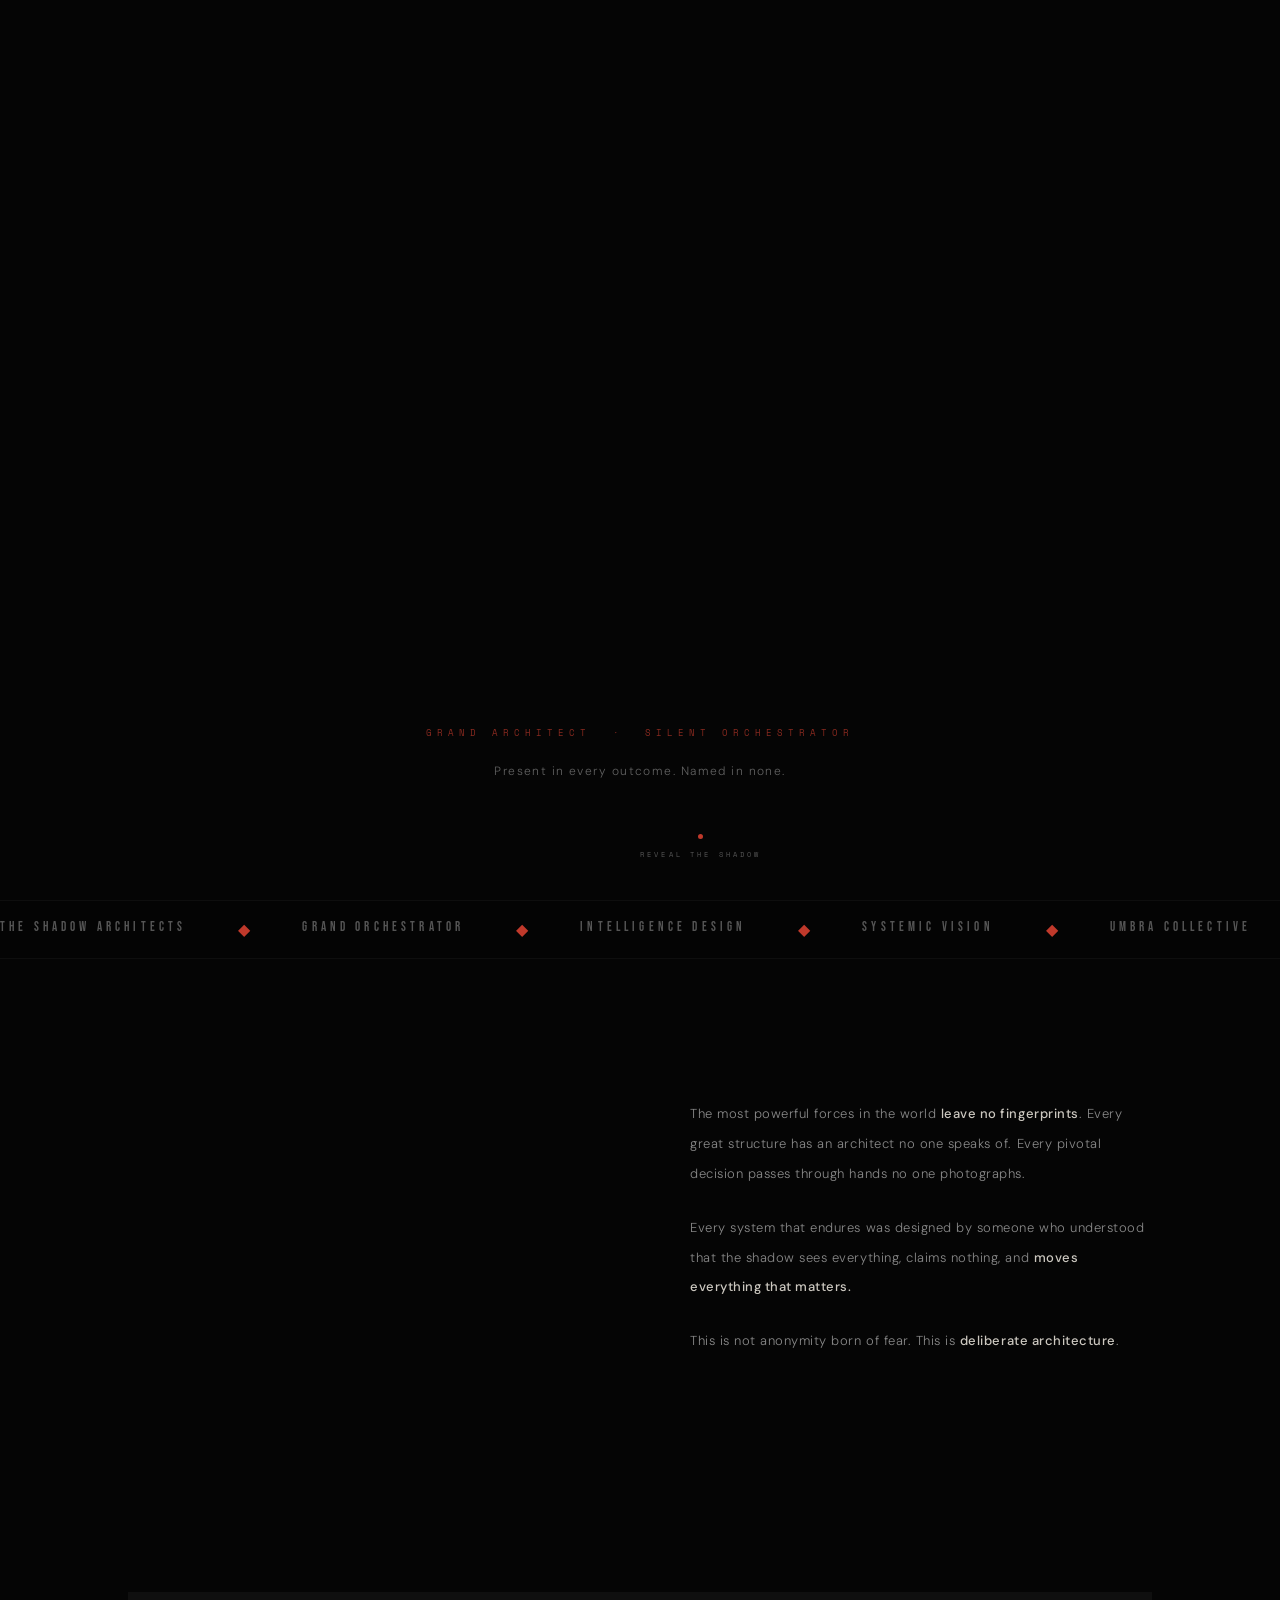
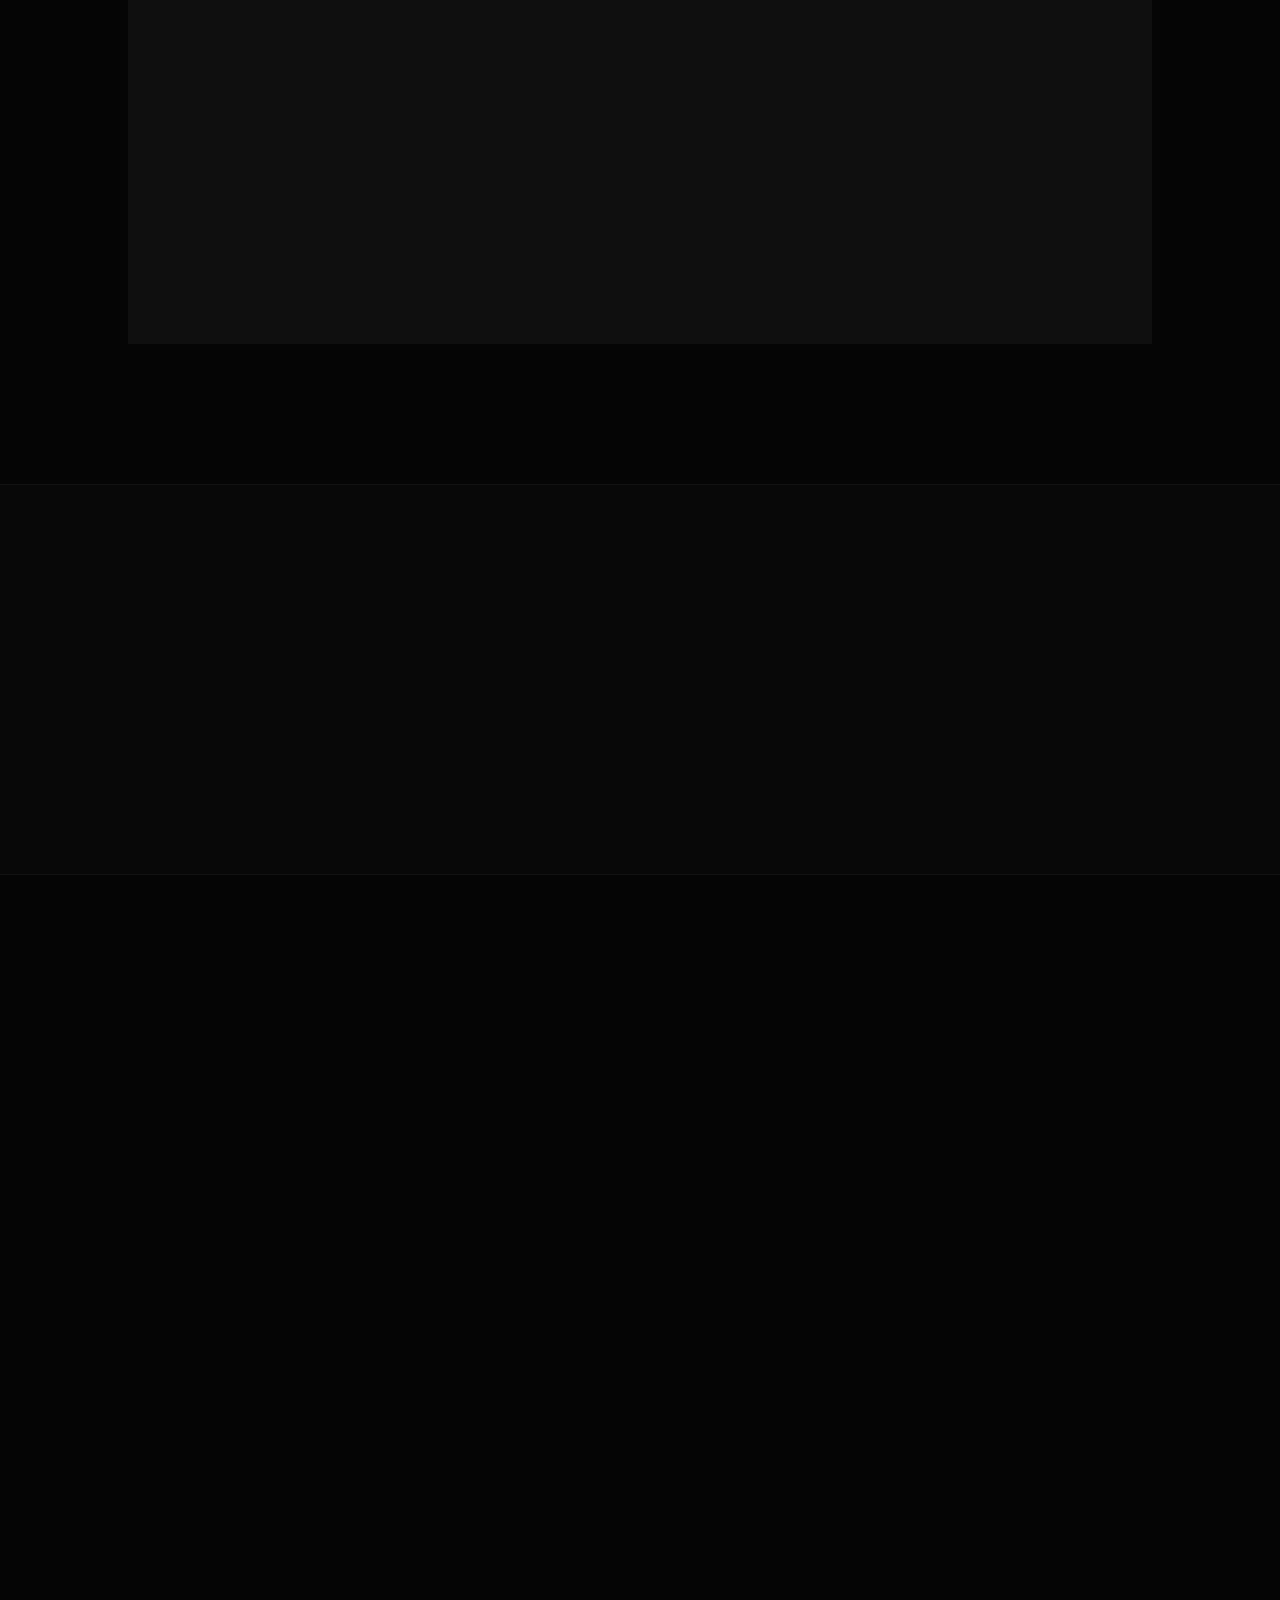
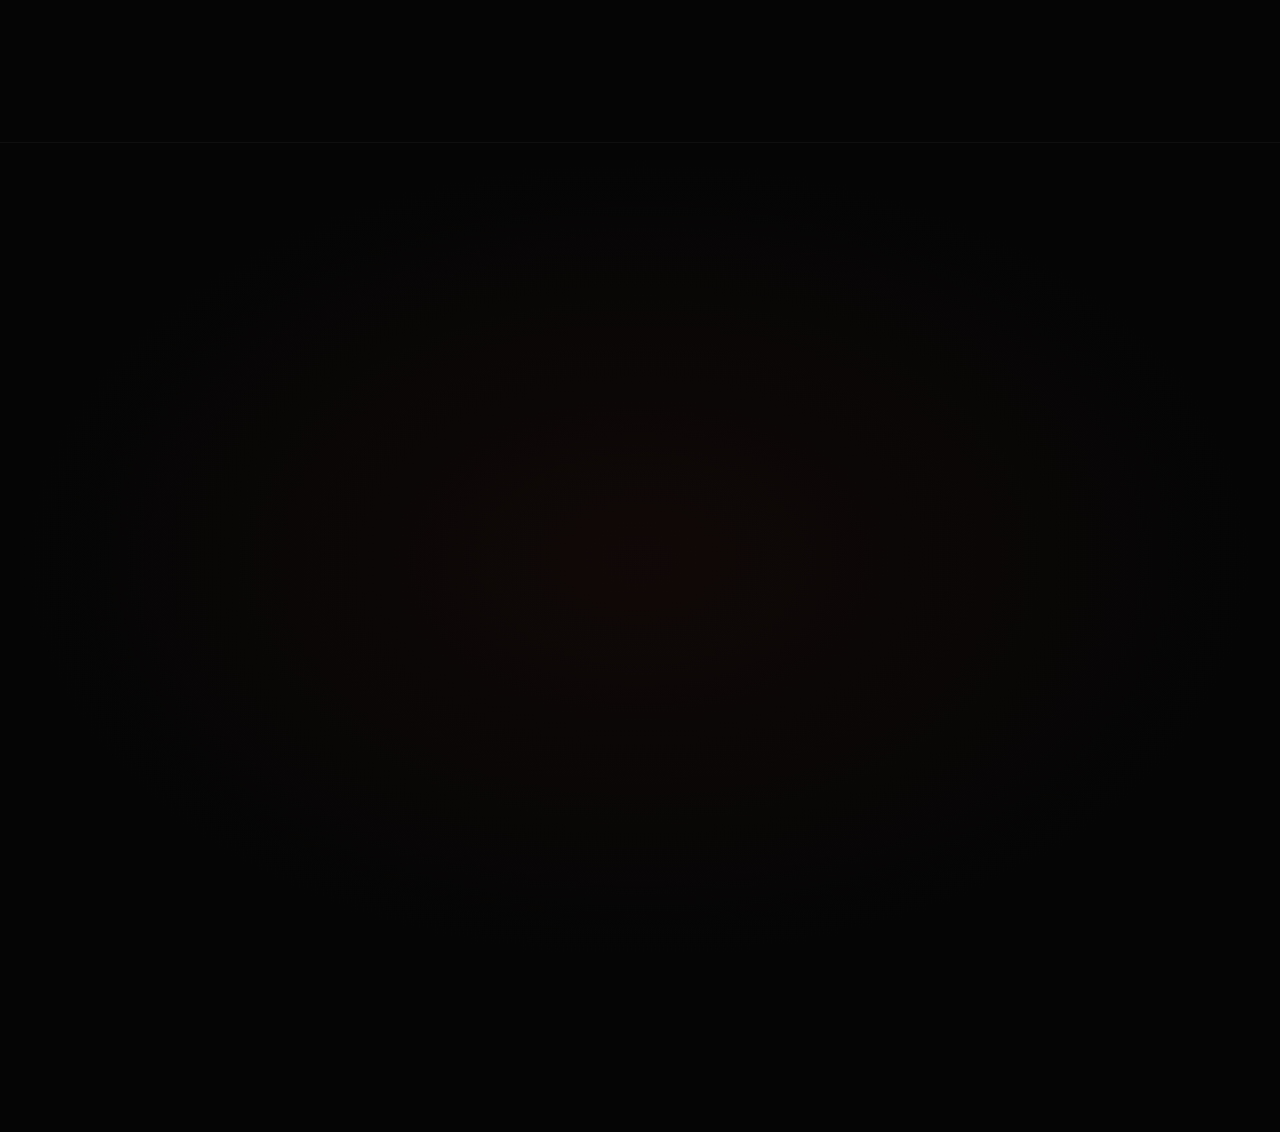
==== index.html @ be38b986 "Add files via upload" ====
<!DOCTYPE html>
<html lang="en">
<head>
<meta charset="UTF-8">
<meta name="viewport" content="width=device-width, initial-scale=1.0">
<title>UMBRA</title>
<meta name="description" content="The architecture of shadow. Orchestrating from the unseen.">
<link rel="preconnect" href="https://fonts.googleapis.com">
<link href="https://fonts.googleapis.com/css2?family=Bebas+Neue&family=DM+Sans:wght@300;400;500&family=Cinzel:wght@900&family=Space+Mono:wght@400;700&display=swap" rel="stylesheet">
<style>
*,*::before,*::after{box-sizing:border-box;margin:0;padding:0}
:root{
  --void:#050505;
  --ember:#c0392b;
  --ember2:#e74c3c;
  --bone:#ccc8c0;
  --chalk:#eee9e0;
  --smoke:#555;
  --ghost:#888;
}
html{scroll-behavior:smooth;overflow-x:hidden}
body{background:var(--void);color:var(--bone);font-family:'DM Sans',sans-serif;overflow-x:hidden;cursor:none}
a{color:inherit;text-decoration:none}
button{background:none;border:none;cursor:none;font-family:inherit}

/* CURSOR */
#cur{width:8px;height:8px;background:var(--ember);border-radius:50%;position:fixed;top:0;left:0;pointer-events:none;z-index:9999;transform:translate(-50%,-50%);mix-blend-mode:exclusion;transition:width .2s,height .2s}
#cur-r{width:36px;height:36px;border:1px solid rgba(192,57,43,.35);border-radius:50%;position:fixed;top:0;left:0;pointer-events:none;z-index:9998;transform:translate(-50%,-50%);transition:width .25s,height .25s,border-color .25s}
body.hov #cur{width:14px;height:14px}
body.hov #cur-r{width:56px;height:56px;border-color:rgba(192,57,43,.15)}

::-webkit-scrollbar{width:2px}
::-webkit-scrollbar-track{background:var(--void)}
::-webkit-scrollbar-thumb{background:var(--ember)}
::selection{background:var(--ember);color:var(--chalk)}

/* CORNERS */
.corner{position:fixed;width:20px;height:20px;z-index:800;pointer-events:none;opacity:.22}
.corner.tl{top:16px;left:16px;border-top:1px solid var(--bone);border-left:1px solid var(--bone)}
.corner.tr{top:16px;right:16px;border-top:1px solid var(--bone);border-right:1px solid var(--bone)}
.corner.bl{bottom:16px;left:16px;border-bottom:1px solid var(--bone);border-left:1px solid var(--bone)}
.corner.br{bottom:16px;right:16px;border-bottom:1px solid var(--bone);border-right:1px solid var(--bone)}

/* HEADER */
header{position:fixed;top:0;left:0;right:0;z-index:700;display:flex;align-items:center;justify-content:space-between;padding:24px 48px;background:rgba(5,5,5,0);transition:background .5s,border-color .5s;border-bottom:1px solid transparent}
header.scrolled{background:rgba(5,5,5,.92);backdrop-filter:blur(20px);border-color:rgba(255,255,255,.04)}
.logo{font-family:'Cinzel',serif;font-size:13px;letter-spacing:.55em;color:var(--ghost);text-transform:uppercase;transition:color .3s}
.logo:hover{color:var(--bone)}
.logo em{color:var(--ember);font-style:normal}
nav{display:flex;gap:36px}
nav a{font-size:9px;letter-spacing:.38em;text-transform:uppercase;color:var(--smoke);transition:color .3s;font-family:'Space Mono',monospace}
nav a:hover,nav a.active{color:var(--bone)}
nav a.active{border-bottom:1px solid var(--ember);padding-bottom:2px}
.nav-toggle{display:none;flex-direction:column;gap:5px;padding:4px}
.nav-toggle span{display:block;width:22px;height:1px;background:var(--ghost);transition:all .3s}
.nav-toggle.open span:nth-child(1){transform:rotate(45deg) translate(4px,4px)}
.nav-toggle.open span:nth-child(2){opacity:0}
.nav-toggle.open span:nth-child(3){transform:rotate(-45deg) translate(4px,-4px)}

/* ═══ HERO ═══ */
#hero{position:relative;height:100vh;display:flex;align-items:center;justify-content:center;overflow:hidden;background:#050505}

/* The UMBRA title — hidden beneath the smoke */
#umbra-title{
  position:absolute;z-index:1;
  font-family:'Cinzel',serif;
  font-size:clamp(80px,16vw,200px);
  font-weight:900;
  letter-spacing:.12em;
  color:var(--chalk);
  text-transform:uppercase;
  user-select:none;
  text-align:center;
  -webkit-mask-image:radial-gradient(ellipse 0px 0px at 50% 50%, black 0%, transparent 0%);
  mask-image:radial-gradient(ellipse 0px 0px at 50% 50%, black 0%, transparent 0%);
  transition:none;
}
/* Glow is now painted on its own canvas — no rectangle artifacts */
#glow-canvas{
  position:absolute;inset:0;z-index:0;
  pointer-events:none;
}

/* The smoke canvas — sits on top of the title */
#smoke-canvas{position:absolute;inset:0;z-index:3}

/* Neural net — behind smoke, above title */
#neural-canvas{position:absolute;inset:0;z-index:2;opacity:.4}

/* Vignette */
#hero-vignette{position:absolute;inset:0;z-index:4;pointer-events:none;background:radial-gradient(ellipse at center,transparent 25%,rgba(5,5,5,.8) 100%)}

/* Hero UI content */
.hero-ui{position:absolute;z-index:5;inset:0;display:flex;flex-direction:column;align-items:center;justify-content:flex-end;padding-bottom:13vh;pointer-events:none}
.hero-eyebrow{font-family:'Space Mono',monospace;font-size:9px;letter-spacing:.55em;text-transform:uppercase;color:rgba(192,57,43,.7);margin-bottom:20px;opacity:0;animation:fadeUp .8s ease 1s forwards}
.hero-sub{font-size:12px;font-weight:300;line-height:2;color:rgba(136,136,136,.7);letter-spacing:.12em;text-align:center;opacity:0;animation:fadeUp .8s ease 1.3s forwards}
.hero-hint{position:absolute;bottom:40px;left:50%;transform:translateX(-50%);z-index:5;display:flex;flex-direction:column;align-items:center;gap:10px;opacity:0;animation:fadeUp .8s ease 2s forwards}
.hint-dot{width:5px;height:5px;border-radius:50%;background:var(--ember);animation:scrollBounce 2s ease-in-out infinite}
.hint-txt{font-family:'Space Mono',monospace;font-size:7px;letter-spacing:.45em;color:var(--smoke);text-transform:uppercase}
@keyframes scrollBounce{0%,100%{transform:translateY(0);opacity:.4}50%{transform:translateY(8px);opacity:1}}
@keyframes fadeUp{from{opacity:0;transform:translateY(16px)}to{opacity:1;transform:translateY(0)}}

/* ═══ MARQUEE ═══ */
.marquee-section{overflow:hidden;border-top:1px solid rgba(255,255,255,.04);border-bottom:1px solid rgba(255,255,255,.04);padding:18px 0;background:rgba(5,5,5,.7)}
.marquee-track{display:flex;gap:52px;animation:marq 26s linear infinite;white-space:nowrap;width:max-content}
.marquee-track span{font-family:'Bebas Neue',sans-serif;font-size:13px;letter-spacing:.32em;color:var(--smoke);flex-shrink:0}
.marquee-track em{color:var(--ember);font-style:normal}
@keyframes marq{to{transform:translateX(-50%)}}

/* ═══ DOCTRINE ═══ */
.section-doctrine{padding:140px 10vw;display:grid;grid-template-columns:1fr 1fr;gap:100px;align-items:center}
.doctrine-label{font-family:'Space Mono',monospace;font-size:8px;letter-spacing:.55em;text-transform:uppercase;color:var(--ember);margin-bottom:24px}
.doctrine-heading{font-family:'Cinzel',serif;font-size:clamp(30px,4vw,52px);font-weight:900;line-height:1.05;letter-spacing:-.01em;color:var(--chalk);text-transform:uppercase}
.reveal-word{display:inline-block;overflow:hidden;vertical-align:bottom}
.reveal-word span{display:inline-block;transform:translateY(105%);transition:transform .8s cubic-bezier(.76,0,.24,1)}
.reveal-word.visible span{transform:translateY(0)}
.doctrine-right p{font-size:13px;line-height:2.3;color:var(--ghost);font-weight:300;letter-spacing:.04em;margin-bottom:24px}
.doctrine-right p strong{color:var(--bone);font-weight:500}

/* ═══ PILLARS ═══ */
.section-pillars{padding:0 10vw 140px}
.pillars-header{display:flex;align-items:center;margin-bottom:60px;gap:24px}
.pillars-label{font-family:'Space Mono',monospace;font-size:8px;letter-spacing:.55em;text-transform:uppercase;color:var(--ember);white-space:nowrap}
.pillars-line{flex:1;height:1px;background:rgba(255,255,255,.05)}
.pillars-grid{display:grid;grid-template-columns:repeat(3,1fr);gap:1px;background:rgba(255,255,255,.04)}
.pillar{background:var(--void);padding:52px 40px;position:relative;overflow:hidden;transition:background .5s}
.pillar::before{content:'';position:absolute;inset:0;background:linear-gradient(135deg,rgba(192,57,43,.05) 0%,transparent 60%);opacity:0;transition:opacity .5s}
.pillar:hover{background:#0a0a0a}
.pillar:hover::before{opacity:1}
.pillar-num{font-family:'Bebas Neue',sans-serif;font-size:80px;color:rgba(192,57,43,.1);line-height:1;margin-bottom:24px;transition:color .4s}
.pillar:hover .pillar-num{color:rgba(192,57,43,.22)}
.pillar-title{font-family:'Cinzel',serif;font-size:14px;letter-spacing:.2em;color:var(--bone);text-transform:uppercase;margin-bottom:16px}
.pillar-text{font-size:12px;line-height:2.1;color:var(--ghost);font-weight:300;letter-spacing:.03em}
.pillar-bar{height:1px;background:rgba(192,57,43,0);margin-top:32px;transition:background .5s}
.pillar:hover .pillar-bar{background:rgba(192,57,43,.4)}

/* ═══ TYPED ═══ */
.section-type{padding:140px 10vw;background:#080808;border-top:1px solid rgba(255,255,255,.04);border-bottom:1px solid rgba(255,255,255,.04);text-align:center}
.type-label{font-family:'Space Mono',monospace;font-size:8px;letter-spacing:.55em;text-transform:uppercase;color:var(--ember);margin-bottom:40px}
.type-statement{font-family:'Cinzel',serif;font-size:clamp(18px,3.2vw,44px);font-weight:900;line-height:1.4;letter-spacing:.04em;color:var(--chalk);max-width:880px;margin:0 auto}
#typed-text{border-right:2px solid var(--ember);padding-right:4px;animation:blink .8s infinite}
@keyframes blink{0%,100%{border-color:var(--ember)}50%{border-color:transparent}}

/* ═══ WORK ═══ */
.section-work{padding:140px 10vw}
.work-header{display:flex;align-items:flex-end;justify-content:space-between;margin-bottom:60px}
.work-label{font-family:'Space Mono',monospace;font-size:8px;letter-spacing:.55em;text-transform:uppercase;color:var(--ember)}
.work-see-all{font-family:'Space Mono',monospace;font-size:8px;letter-spacing:.35em;color:var(--smoke);text-transform:uppercase;transition:color .3s}
.work-see-all:hover{color:var(--ember)}
.work-grid{display:grid;grid-template-columns:repeat(3,1fr);gap:2px}
.work-item{position:relative;overflow:hidden;aspect-ratio:3/4;background:#111;display:block}
.work-item:first-child{grid-row:span 2;aspect-ratio:auto}
.work-svg{width:100%;height:100%;filter:brightness(.45) saturate(.1);transition:filter .7s,transform .9s cubic-bezier(.25,.46,.45,.94)}
.work-item:hover .work-svg{filter:brightness(.25) saturate(0);transform:scale(1.06)}
.work-overlay{position:absolute;inset:0;padding:32px;display:flex;flex-direction:column;justify-content:flex-end;opacity:0;transition:opacity .45s;background:linear-gradient(to top,rgba(5,5,5,.8) 0%,transparent 60%)}
.work-item:hover .work-overlay{opacity:1}
.work-num{font-family:'Bebas Neue',sans-serif;font-size:80px;color:rgba(192,57,43,.12);position:absolute;top:20px;right:20px;line-height:1}
.work-title{font-family:'Cinzel',serif;font-size:13px;letter-spacing:.18em;color:var(--chalk);text-transform:uppercase;margin-bottom:6px}
.work-meta{font-family:'Space Mono',monospace;font-size:8px;letter-spacing:.35em;color:var(--ember);text-transform:uppercase}

/* ═══ CTA ═══ */
.section-signal{padding:160px 10vw;text-align:center;background:radial-gradient(ellipse at center,rgba(192,57,43,.06) 0%,transparent 70%);border-top:1px solid rgba(255,255,255,.04)}
.signal-label{font-family:'Space Mono',monospace;font-size:8px;letter-spacing:.55em;text-transform:uppercase;color:var(--smoke);margin-bottom:32px}
.signal-divider{width:1px;height:60px;background:linear-gradient(to bottom,transparent,var(--ember),transparent);margin:0 auto 48px}
.signal-heading{font-family:'Cinzel',serif;font-size:clamp(32px,5.5vw,76px);font-weight:900;letter-spacing:-.01em;color:var(--chalk);text-transform:uppercase;margin-bottom:24px;line-height:1.05}
.signal-sub{font-size:13px;font-weight:300;color:var(--ghost);letter-spacing:.08em;margin-bottom:52px}
.btn-primary{display:inline-flex;align-items:center;gap:12px;font-family:'Space Mono',monospace;font-size:9px;letter-spacing:.4em;text-transform:uppercase;color:var(--chalk);padding:16px 36px;border:1px solid rgba(255,255,255,.15);position:relative;overflow:hidden;transition:border-color .4s,color .4s}
.btn-primary::before{content:'';position:absolute;inset:0;background:var(--ember);transform:scaleX(0);transform-origin:left;transition:transform .5s cubic-bezier(.76,0,.24,1);z-index:-1}
.btn-primary:hover{border-color:var(--ember)}
.btn-primary:hover::before{transform:scaleX(1)}

/* FOOTER */
footer{border-top:1px solid rgba(255,255,255,.04);padding:40px 10vw;display:flex;justify-content:space-between;align-items:center;background:var(--void);position:relative;z-index:10}
.footer-logo{font-family:'Cinzel',serif;font-size:11px;letter-spacing:.55em;color:rgba(255,255,255,.12);text-transform:uppercase;margin-bottom:5px}
.footer-logo em{color:rgba(192,57,43,.3);font-style:normal}
.footer-copy{font-family:'Space Mono',monospace;font-size:7px;letter-spacing:.35em;color:rgba(255,255,255,.1);text-transform:uppercase}
.footer-signal{font-family:'Space Mono',monospace;font-size:8px;letter-spacing:.4em;color:var(--smoke);text-transform:uppercase;transition:color .3s}
.footer-signal:hover{color:var(--ember)}

/* SCROLL REVEAL */
.sr{opacity:0;transform:translateY(28px);transition:opacity .9s ease,transform .9s ease}
.sr.vis{opacity:1;transform:translateY(0)}
.sr-d1{transition-delay:.1s}.sr-d2{transition-delay:.2s}.sr-d3{transition-delay:.3s}

@media(max-width:900px){
  header{padding:20px 24px}
  nav{display:none;position:fixed;inset:0;background:rgba(5,5,5,.98);flex-direction:column;justify-content:center;align-items:center;gap:36px;z-index:699}
  nav.open{display:flex}
  nav a{font-size:11px}
  .nav-toggle{display:flex}
  .section-doctrine{grid-template-columns:1fr;gap:48px;padding:80px 24px}
  .pillars-grid{grid-template-columns:1fr}
  .section-pillars,.section-work,.section-signal,.section-type{padding:80px 24px}
  .work-grid{grid-template-columns:1fr}
  .work-item:first-child{aspect-ratio:3/4}
  footer{padding:32px 24px;flex-direction:column;gap:20px;text-align:center}
}
</style>
</head>
<body>

<div id="header-slot"></div>
<!-- ═══ HERO ═══ -->
<section id="hero">
  <canvas id="glow-canvas"></canvas>
  <div id="umbra-title">UMBRA</div>
  <canvas id="neural-canvas"></canvas>
  <canvas id="smoke-canvas"></canvas>
  <div id="hero-vignette"></div>

  <div class="hero-ui">
    <div class="hero-eyebrow">Grand Architect &nbsp;·&nbsp; Silent Orchestrator</div>
    <div class="hero-sub">Present in every outcome. Named in none.</div>
  </div>
  <div class="hero-hint">
    <div class="hint-dot"></div>
    <div class="hint-txt">Reveal the Shadow</div>
  </div>
</section>

<!-- ═══ MARQUEE ═══ -->
<div class="marquee-section">
  <div class="marquee-track">
    <span>THE SHADOW ARCHITECTS</span><em>◆</em>
    <span>GRAND ORCHESTRATOR</span><em>◆</em>
    <span>INTELLIGENCE DESIGN</span><em>◆</em>
    <span>SYSTEMIC VISION</span><em>◆</em>
    <span>UMBRA COLLECTIVE</span><em>◆</em>
    <span>ARTIFICIAL INTELLIGENCE</span><em>◆</em>
    <span>THE SHADOW ARCHITECTS</span><em>◆</em>
    <span>GRAND ORCHESTRATOR</span><em>◆</em>
    <span>INTELLIGENCE DESIGN</span><em>◆</em>
    <span>SYSTEMIC VISION</span><em>◆</em>
    <span>UMBRA COLLECTIVE</span><em>◆</em>
    <span>ARTIFICIAL INTELLIGENCE</span><em>◆</em>
  </div>
</div>

<!-- ═══ DOCTRINE ═══ -->
<section class="section-doctrine split-section">
  <div class="split-left">
    <div class="doctrine-label sr">— Doctrine</div>
    <h2 class="doctrine-heading sr sr-d1">
      <div class="reveal-word"><span>THE&nbsp;</span></div><div class="reveal-word"><span>SHADOW&nbsp;</span></div><br>
      <div class="reveal-word"><span>IS&nbsp;THE&nbsp;</span></div><div class="reveal-word"><span>MOST</span></div><br>
      <div class="reveal-word"><span>POWERFUL</span></div><br>
      <div class="reveal-word"><span>POSITION.</span></div>
    </h2>
  </div>
  <div class="doctrine-right split-right">
    <p>The most powerful forces in the world <strong>leave no fingerprints</strong>. Every great structure has an architect no one speaks of. Every pivotal decision passes through hands no one photographs.</p>
    <p>Every system that endures was designed by someone who understood that the shadow sees everything, claims nothing, and <strong>moves everything that matters.</strong></p>
    <p>This is not anonymity born of fear. This is <strong>deliberate architecture</strong>.</p>
  </div>
</section>

<!-- ═══ PILLARS ═══ -->
<section class="section-pillars">
  <div class="pillars-header sr">
    <div class="pillars-label">Domains</div>
    <div class="pillars-line"></div>
  </div>
  <div class="pillars-grid">
    <div class="pillar sr sr-d1"><div class="pillar-num">01</div><div class="pillar-title">Orchestration</div><div class="pillar-text">The invisible hand that aligns systems, people, and outcomes toward a single vector of intent.</div><div class="pillar-bar"></div></div>
    <div class="pillar sr sr-d2"><div class="pillar-num">02</div><div class="pillar-title">Architecture</div><div class="pillar-text">Structure built to outlast its builder. Systems that function without a face attached to them.</div><div class="pillar-bar"></div></div>
    <div class="pillar sr sr-d3"><div class="pillar-num">03</div><div class="pillar-title">Intelligence</div><div class="pillar-text">Designing minds — artificial and collective — to extend what is possible beyond the visible horizon.</div><div class="pillar-bar"></div></div>
  </div>
</section>

<!-- ═══ TYPED ═══ -->
<section class="section-type">
  <div class="type-label sr">— In Motion —</div>
  <div class="type-statement sr sr-d1">"<span id="typed-text"></span>"</div>
</section>

<!-- ═══ WORK ═══ -->
<section class="section-work">
  <div class="work-header sr"><div class="work-label">Selected Work</div><a href="work.html" class="work-see-all">View All →</a></div>
  <div class="work-grid">
    <a href="work.html" class="work-item sr">
      <svg class="work-svg" viewBox="0 0 400 600" xmlns="http://www.w3.org/2000/svg"><rect width="400" height="600" fill="#0a0a0a"/><line x1="0" y1="0" x2="400" y2="600" stroke="rgba(192,57,43,0.1)" stroke-width="1"/><line x1="400" y1="0" x2="0" y2="600" stroke="rgba(192,57,43,0.1)" stroke-width="1"/><rect x="80" y="120" width="240" height="360" fill="none" stroke="rgba(192,57,43,0.18)" stroke-width="0.5"/><rect x="100" y="140" width="200" height="320" fill="none" stroke="rgba(192,57,43,0.08)" stroke-width="0.5"/><circle cx="200" cy="300" r="60" fill="none" stroke="rgba(255,255,255,0.04)" stroke-width="0.5"/><circle cx="200" cy="300" r="6" fill="rgba(192,57,43,0.5)"/></svg>
      <div class="work-num">01</div>
      <div class="work-overlay"><div class="work-title">Intelligence Architecture</div><div class="work-meta">AI Systems · Classified</div></div>
    </a>
    <a href="work.html" class="work-item sr sr-d1">
      <svg class="work-svg" viewBox="0 0 400 300" xmlns="http://www.w3.org/2000/svg"><rect width="400" height="300" fill="#0d0d0d"/><circle cx="200" cy="150" r="120" fill="none" stroke="rgba(192,57,43,0.07)" stroke-width="50"/><circle cx="200" cy="150" r="70" fill="none" stroke="rgba(255,255,255,0.03)" stroke-width="1"/><circle cx="200" cy="150" r="6" fill="rgba(192,57,43,0.4)"/></svg>
      <div class="work-num">02</div>
      <div class="work-overlay"><div class="work-title">Systemic Orchestration</div><div class="work-meta">Strategy · Ongoing</div></div>
    </a>
    <a href="work.html" class="work-item sr sr-d2">
      <svg class="work-svg" viewBox="0 0 400 300" xmlns="http://www.w3.org/2000/svg"><rect width="400" height="300" fill="#111"/><polygon points="200,40 360,260 40,260" fill="none" stroke="rgba(192,57,43,0.18)" stroke-width="0.5"/><polygon points="200,90 310,260 90,260" fill="none" stroke="rgba(192,57,43,0.1)" stroke-width="0.5"/><polygon points="200,140 260,260 140,260" fill="none" stroke="rgba(192,57,43,0.05)" stroke-width="0.5"/><circle cx="200" cy="40" r="4" fill="rgba(192,57,43,0.5)"/></svg>
      <div class="work-num">03</div>
      <div class="work-overlay"><div class="work-title">Strategic Foundations</div><div class="work-meta">Design · Redacted</div></div>
    </a>
  </div>
</section>

<!-- ═══ CTA ═══ -->
<section class="section-signal">
  <div class="signal-label sr">Initiate Contact</div>
  <div class="signal-divider sr sr-d1"></div>
  <h2 class="signal-heading sr sr-d2">IF YOU ARE<br>MEANT TO KNOW,<br>YOU ALREADY DO.</h2>
  <p class="signal-sub sr sr-d3">All communications treated as confidential by default.</p>
  <a href="contact.html" class="btn-primary sr sr-d3">Transmit Signal →</a>
</section>

<div id="footer-slot"></div>
<script>
(function(){
'use strict';

// ── CURSOR ──
var cur=document.getElementById('cur'),ring=document.getElementById('cur-r');
var mx=window.innerWidth/2,my=window.innerHeight/2,rx=mx,ry=my;
document.addEventListener('mousemove',function(e){mx=e.clientX;my=e.clientY;cur.style.left=mx+'px';cur.style.top=my+'px'});
(function raf(){rx+=(mx-rx)*.1;ry+=(my-ry)*.1;ring.style.left=rx+'px';ring.style.top=ry+'px';requestAnimationFrame(raf)})();
document.querySelectorAll('a,button,input,textarea,select').forEach(function(el){
  el.addEventListener('mouseenter',function(){document.body.classList.add('hov')});
  el.addEventListener('mouseleave',function(){document.body.classList.remove('hov')});
});

// ── HEADER ──
window.addEventListener('scroll',function(){document.getElementById('hdr').classList.toggle('scrolled',window.scrollY>60)},{passive:true});

// ── MOBILE NAV ──
var tog=document.getElementById('navToggle'),nav=document.getElementById('nav');
if(tog&&nav){
  tog.addEventListener('click',function(){tog.classList.toggle('open');nav.classList.toggle('open')});
  nav.querySelectorAll('a').forEach(function(a){a.addEventListener('click',function(){tog.classList.remove('open');nav.classList.remove('open')})});
}

// ── SCROLL REVEAL ──
var obs=new IntersectionObserver(function(entries){
  entries.forEach(function(e){if(e.isIntersecting){e.target.classList.add('vis');obs.unobserve(e.target)}});
},{threshold:.1});
document.querySelectorAll('.sr').forEach(function(el){obs.observe(el)});

// ── WORD REVEAL ──
var wobs=new IntersectionObserver(function(entries){
  entries.forEach(function(e){
    if(e.isIntersecting){
      e.target.querySelectorAll('.reveal-word').forEach(function(w,i){setTimeout(function(){w.classList.add('visible')},i*120)});
      wobs.unobserve(e.target);
    }
  });
},{threshold:.2});
document.querySelectorAll('.doctrine-heading').forEach(function(el){wobs.observe(el)});

// ── TYPED TEXT ──
var phrases=[
  'The most durable structures are built by those who never appear in the photograph.',
  'Power exercised from the unseen position compounds without resistance.',
  'The shadow is not the absence of light. It is light, redirected.',
  'Build the thing that runs without you — then disappear.'
];
var ti=0,ci=0,tel=document.getElementById('typed-text'),deleting=false,wait=0;
function type(){
  if(wait>0){wait--;setTimeout(type,50);return}
  var phrase=phrases[ti];
  if(!deleting){
    tel.textContent=phrase.slice(0,++ci);
    if(ci===phrase.length){deleting=true;wait=60;setTimeout(type,50)}
    else setTimeout(type,36);
  } else {
    tel.textContent=phrase.slice(0,--ci);
    if(ci===0){deleting=false;ti=(ti+1)%phrases.length;wait=12;setTimeout(type,50)}
    else setTimeout(type,16);
  }
}
var tobs=new IntersectionObserver(function(entries){if(entries[0].isIntersecting){type();tobs.disconnect()}},{threshold:.3});
tobs.observe(document.querySelector('.section-type'));

// ── PAGE TRANSITION ──
var overlay=document.createElement('div');
overlay.style.cssText='position:fixed;inset:0;background:#050505;z-index:99999;pointer-events:none;';
document.body.appendChild(overlay);
overlay.animate([{transform:'scaleY(1)',transformOrigin:'top'},{transform:'scaleY(0)',transformOrigin:'top'}],{duration:900,easing:'cubic-bezier(0.76,0,0.24,1)',fill:'forwards'});
document.querySelectorAll('a[href]').forEach(function(link){
  var href=link.getAttribute('href');
  if(!href||href.startsWith('#')||href.startsWith('mailto')||href.startsWith('http')||href.startsWith('tel'))return;
  link.addEventListener('click',function(e){
    e.preventDefault();
    overlay.animate([{transform:'scaleY(0)',transformOrigin:'bottom'},{transform:'scaleY(1)',transformOrigin:'bottom'}],{duration:500,easing:'cubic-bezier(0.76,0,0.24,1)',fill:'forwards'});
    setTimeout(function(){window.location.href=href},500);
  });
});

// ══════════════════════════════════════════
// ─── THE SMOKE REVEAL ENGINE ─────────────
// ══════════════════════════════════════════
var hero=document.getElementById('hero');
var smokeCanvas=document.getElementById('smoke-canvas');
var sctx=smokeCanvas.getContext('2d');
var titleEl=document.getElementById('umbra-title');
var glowCanvas=document.getElementById('glow-canvas');
var gctx=glowCanvas.getContext('2d');

function resizeGlow(){glowCanvas.width=hero.offsetWidth;glowCanvas.height=hero.offsetHeight}
resizeGlow();
window.addEventListener('resize',resizeGlow,{passive:true});

var W,H,heroMx,heroMy,heroActive=false;

function resizeHero(){
  W=smokeCanvas.width=hero.offsetWidth;
  H=smokeCanvas.height=hero.offsetHeight;
  heroMx=W/2; heroMy=H/2;
}
resizeHero();
window.addEventListener('resize',resizeHero,{passive:true});

// Track mouse inside hero
hero.addEventListener('mousemove',function(e){
  var rect=hero.getBoundingClientRect();
  heroMx=e.clientX-rect.left;
  heroMy=e.clientY-rect.top;
  heroActive=true;
});
hero.addEventListener('mouseleave',function(){heroActive=false});

// ── Title mask reveal ──
// Smoothly move the reveal ellipse to follow the cursor
var revealX=W/2,revealY=H/2,revealR=0;
var targetRevealX=W/2,targetRevealY=H/2,targetRevealR=0;

function updateReveal(){
  if(heroActive){
    targetRevealX=heroMx;
    targetRevealY=heroMy;
    targetRevealR=Math.min(W,H)*.38; // max reveal radius
  } else {
    targetRevealR=0;
  }
  revealX+=(targetRevealX-revealX)*.08;
  revealY+=(targetRevealY-revealY)*.08;
  revealR+=(targetRevealR-revealR)*.06;

  var rx=Math.max(0,revealR)*1.6; // wider ellipse
  var ry=Math.max(0,revealR);

  // Update title mask
  titleEl.style.webkitMaskImage=
    'radial-gradient(ellipse '+rx.toFixed(1)+'px '+ry.toFixed(1)+'px at '
    +revealX.toFixed(1)+'px '+revealY.toFixed(1)+'px, black 30%, rgba(0,0,0,.4) 65%, transparent 100%)';
  titleEl.style.maskImage=titleEl.style.webkitMaskImage;

  // Update ember glow — painted as a pure radial on canvas, no rectangle
  var gGW=glowCanvas.width,gGH=glowCanvas.height;
  gctx.clearRect(0,0,gGW,gGH);
  if(revealR>2){
    var glowR=revealR*2.2;
    var g=gctx.createRadialGradient(revealX,revealY,0,revealX,revealY,glowR);
    var intensity=Math.min(1,revealR/(Math.min(W,H)*.38));
    g.addColorStop(0,'rgba(192,57,43,'+(intensity*.18).toFixed(3)+')');
    g.addColorStop(.35,'rgba(160,40,30,'+(intensity*.08).toFixed(3)+')');
    g.addColorStop(.7,'rgba(100,20,15,'+(intensity*.03).toFixed(3)+')');
    g.addColorStop(1,'rgba(0,0,0,0)');
    gctx.beginPath();
    gctx.arc(revealX,revealY,glowR,0,Math.PI*2);
    gctx.fillStyle=g;
    gctx.fill();
  }
}

// ── VOLUMETRIC SMOKE PARTICLES ──
var smokes=[];
var NUM_SMOKE=38;

function Smoke(){
  this.reset=function(startFromBottom){
    this.x=Math.random()*W;
    this.y=startFromBottom ? H+80+Math.random()*100 : Math.random()*H;
    this.vx=(Math.random()-.5)*.4;
    this.vy=-(Math.random()*.55+.1);
    this.r=Math.random()*220+80;
    this.life=startFromBottom?0:Math.random()*500;
    this.maxLife=Math.random()*500+300;
    this.maxAlpha=Math.random()*.042+.012;
    this.wobble=Math.random()*Math.PI*2;
    this.wobbleSpeed=Math.random()*.006+.002;
    this.rot=Math.random()*Math.PI*2;
    this.rotSpeed=(Math.random()-.5)*.003;
    // color tint — mostly dark grey, occasional ember tint
    this.tint=Math.random()<.25?'192,57,43':'60,55,55';
  };
  this.reset(false);
}
for(var i=0;i<NUM_SMOKE;i++) smokes.push(new Smoke());

function drawSmoke(){
  sctx.clearRect(0,0,W,H);

  smokes.forEach(function(p){
    p.life++;
    p.wobble+=p.wobbleSpeed;
    p.rot+=p.rotSpeed;
    p.x+=p.vx+Math.sin(p.wobble)*.3;
    p.y+=p.vy;
    p.r+=.15; // slowly expand

    var prog=p.life/p.maxLife;
    var a;
    if(prog<.12) a=p.maxAlpha*(prog/.12);
    else if(prog>.72) a=p.maxAlpha*((1-prog)/.28);
    else a=p.maxAlpha;

    // Thin the smoke near the cursor reveal zone
    if(heroActive){
      var dx=p.x-heroMx,dy=p.y-heroMy;
      var dist=Math.sqrt(dx*dx+dy*dy);
      var revealZone=revealR*1.1;
      if(dist<revealZone){
        a*=Math.pow(dist/revealZone,1.4); // fade out inside reveal zone
      }
    }

    if(p.life>p.maxLife) p.reset(true);
    if(p.y<-p.r) p.reset(true);

    sctx.save();
    sctx.translate(p.x,p.y);
    sctx.rotate(p.rot);

    // Layered volumetric radial gradient
    var g=sctx.createRadialGradient(0,0,0,0,0,p.r);
    g.addColorStop(0,'rgba('+p.tint+','+a.toFixed(4)+')');
    g.addColorStop(.3,'rgba('+p.tint+','+(a*.75).toFixed(4)+')');
    g.addColorStop(.65,'rgba('+p.tint+','+(a*.3).toFixed(4)+')');
    g.addColorStop(1,'rgba('+p.tint+',0)');

    sctx.beginPath();
    sctx.ellipse(0,0,p.r,p.r*.65,0,0,Math.PI*2);
    sctx.fillStyle=g;
    sctx.fill();
    sctx.restore();
  });
}

// ── NEURAL NET CANVAS ──
var nc=document.getElementById('neural-canvas');
var nctx=nc.getContext('2d');
var nodes=[];

function resizeNeural(){nc.width=hero.offsetWidth;nc.height=hero.offsetHeight}
resizeNeural();
window.addEventListener('resize',resizeNeural,{passive:true});

function Node(){
  this.x=Math.random()*nc.width;
  this.y=Math.random()*nc.height;
  this.vx=(Math.random()-.5)*.3;
  this.vy=(Math.random()-.5)*.3;
  this.r=Math.random()*1.5+.4;
  this.pulse=Math.random()*Math.PI*2;
}
for(var j=0;j<48;j++) nodes.push(new Node());
var CDIST=150;

function drawNeural(){
  nctx.clearRect(0,0,nc.width,nc.height);
  nodes.forEach(function(n){
    n.pulse+=.012;
    n.x+=n.vx;n.y+=n.vy;
    if(n.x<0||n.x>nc.width) n.vx*=-1;
    if(n.y<0||n.y>nc.height) n.vy*=-1;
  });
  for(var a=0;a<nodes.length;a++){
    for(var b=a+1;b<nodes.length;b++){
      var dx=nodes[a].x-nodes[b].x,dy=nodes[a].y-nodes[b].y;
      var d=Math.sqrt(dx*dx+dy*dy);
      if(d<CDIST){
        nctx.beginPath();
        nctx.moveTo(nodes[a].x,nodes[a].y);
        nctx.lineTo(nodes[b].x,nodes[b].y);
        nctx.strokeStyle='rgba(192,57,43,'+((1-d/CDIST)*.09).toFixed(3)+')';
        nctx.lineWidth=.5;
        nctx.stroke();
      }
    }
    // mouse lines
    var mdx=nodes[a].x-heroMx,mdy=nodes[a].y-heroMy;
    var md=Math.sqrt(mdx*mdx+mdy*mdy);
    if(md<180&&heroActive){
      nctx.beginPath();
      nctx.moveTo(nodes[a].x,nodes[a].y);
      nctx.lineTo(heroMx,heroMy);
      nctx.strokeStyle='rgba(220,70,50,'+((1-md/180)*.25).toFixed(3)+')';
      nctx.lineWidth=.6;
      nctx.stroke();
    }
    var pulse=.5+.5*Math.sin(nodes[a].pulse);
    nctx.beginPath();
    nctx.arc(nodes[a].x,nodes[a].y,nodes[a].r,0,Math.PI*2);
    nctx.fillStyle='rgba(192,57,43,'+(pulse*.35+.05).toFixed(3)+')';
    nctx.fill();
  }
}

// ── MASTER RAF LOOP ──
function loop(){
  updateReveal();
  drawSmoke();
  drawNeural();
  requestAnimationFrame(loop);
}
loop();

})();
</script>
<canvas id="particles"></canvas>
</body>
</html>
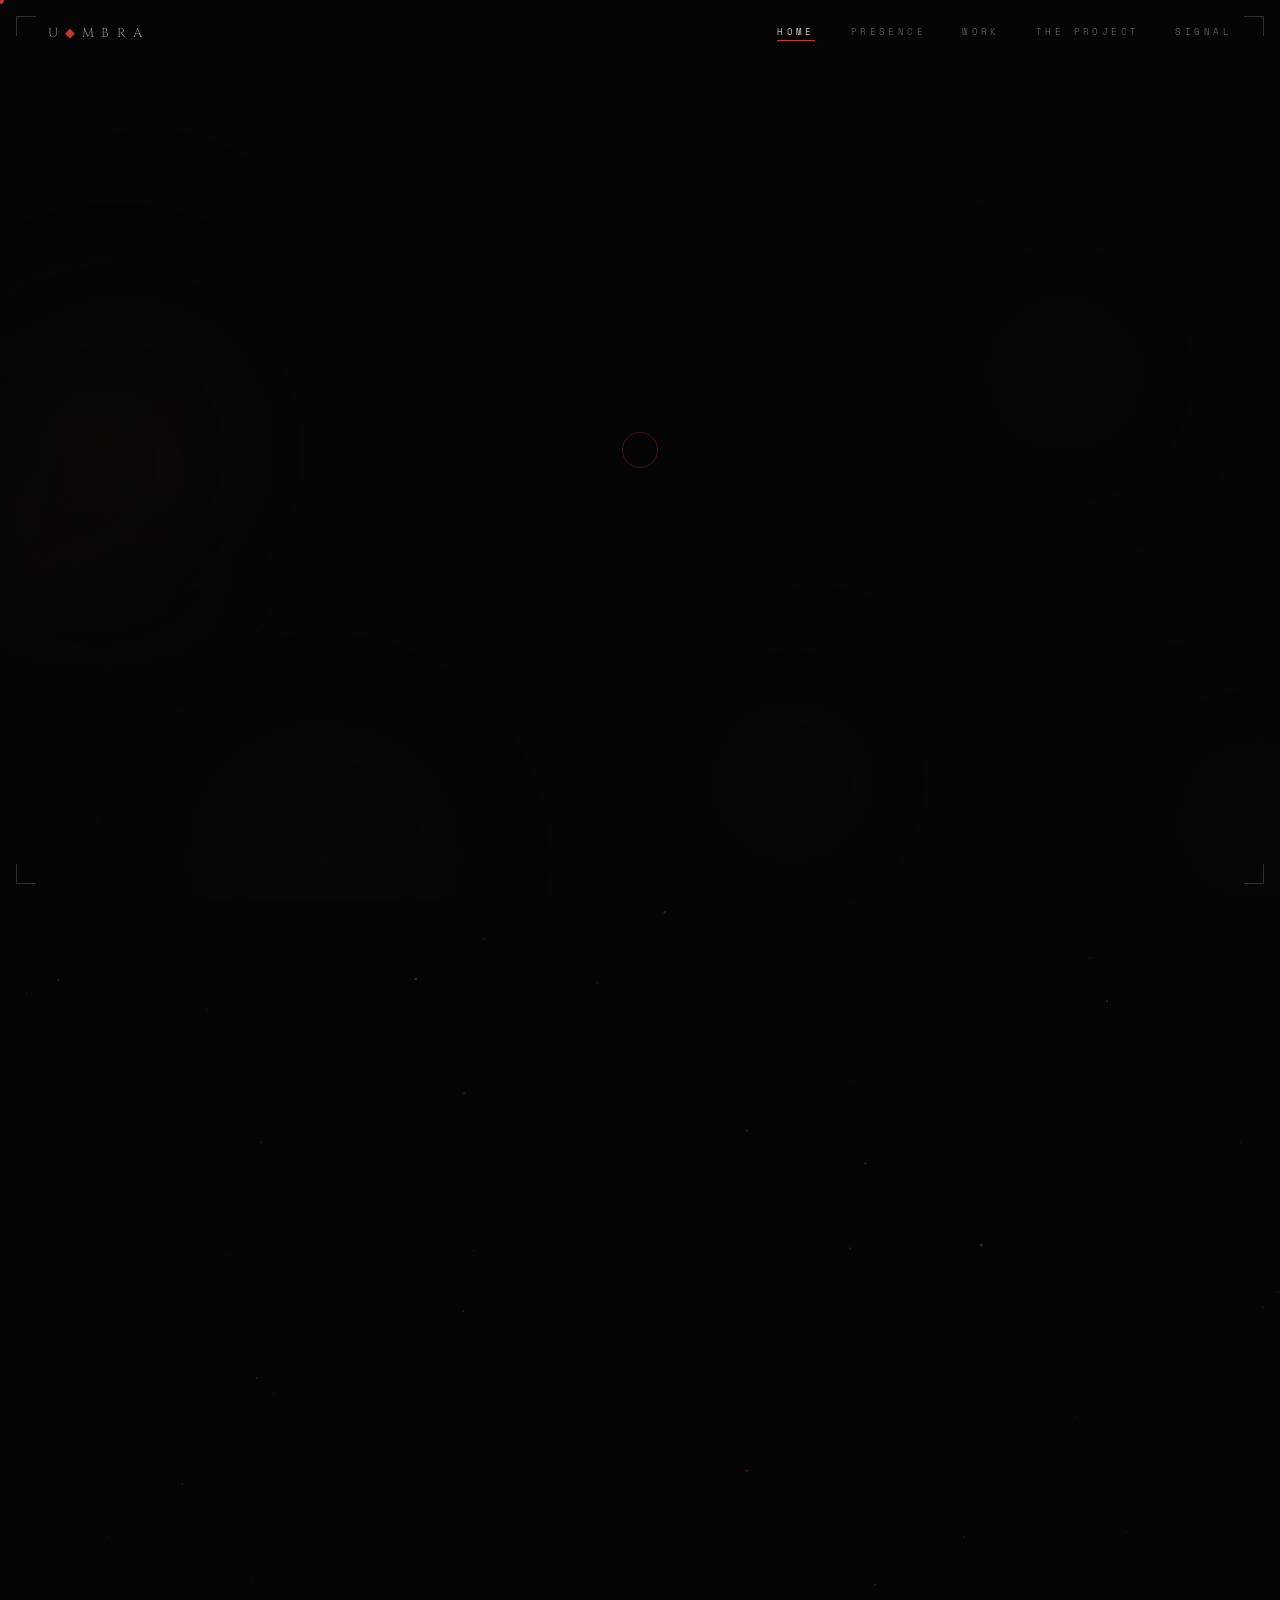
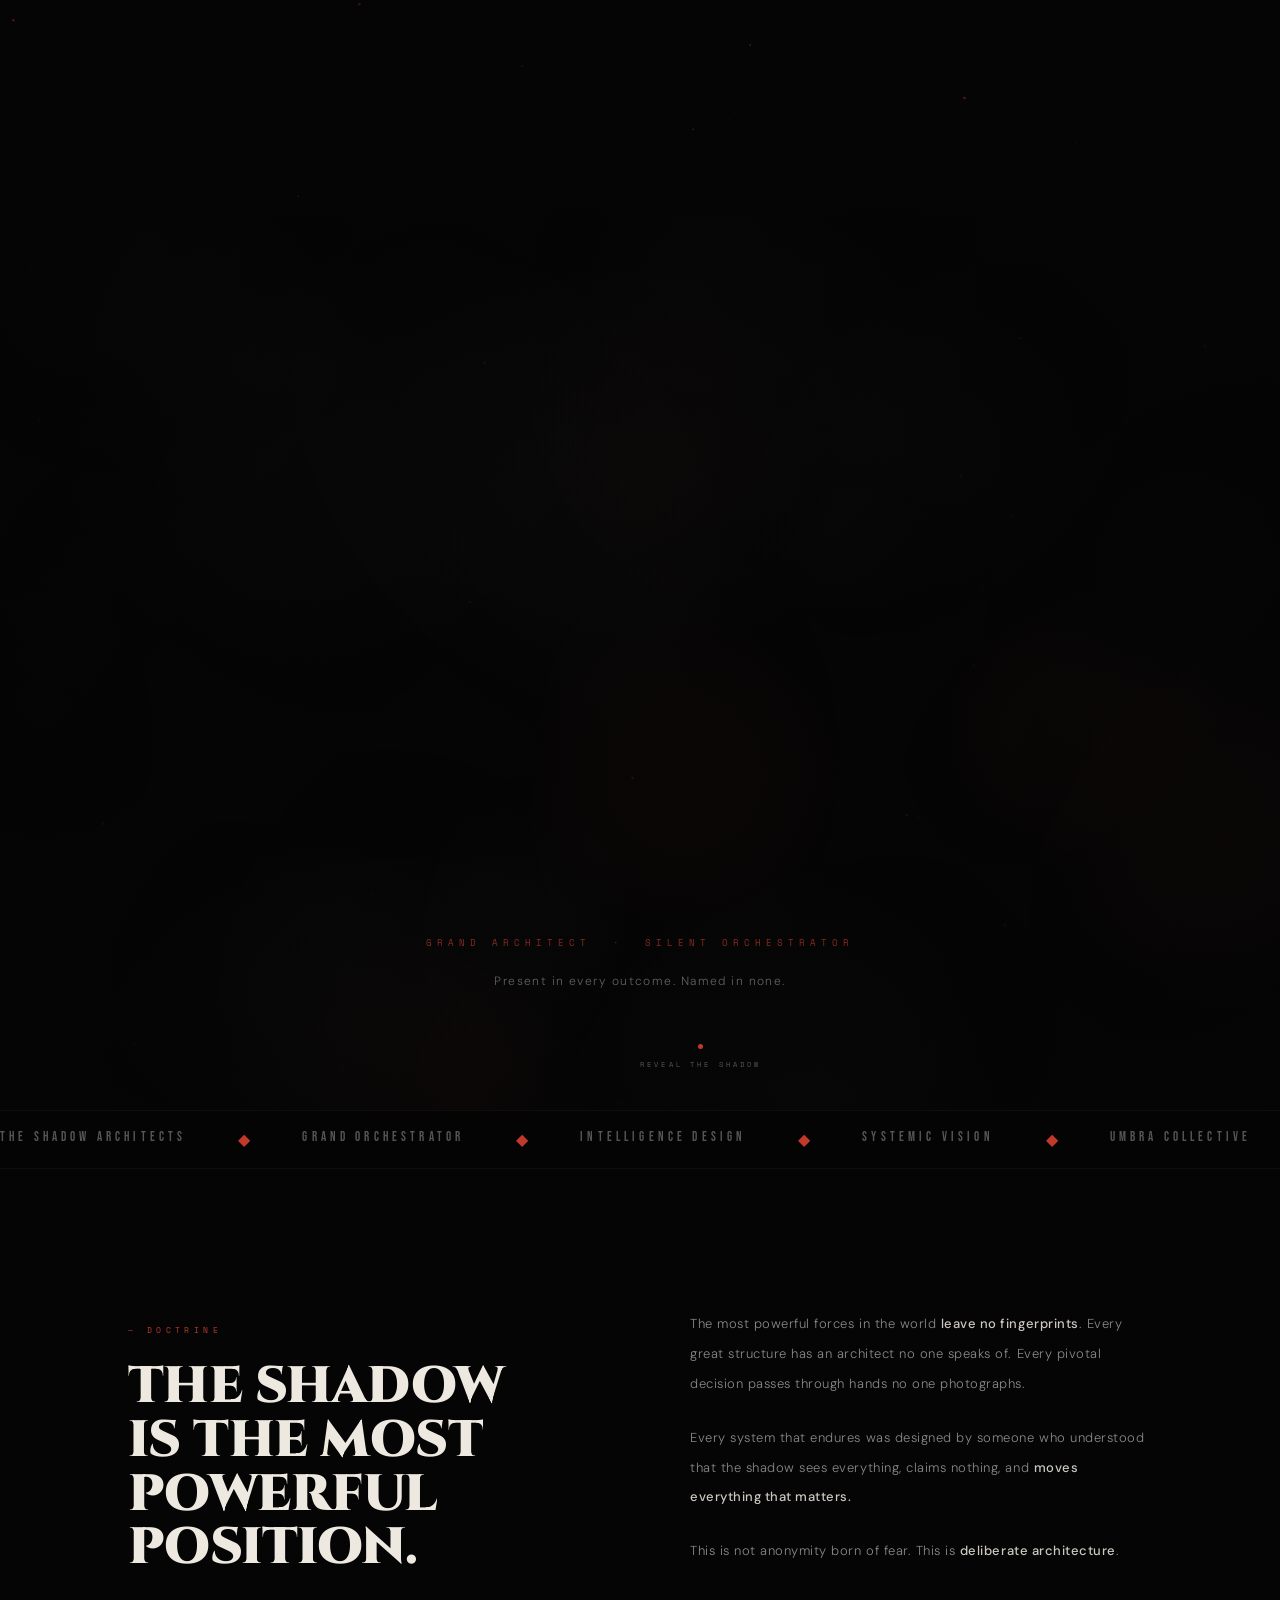
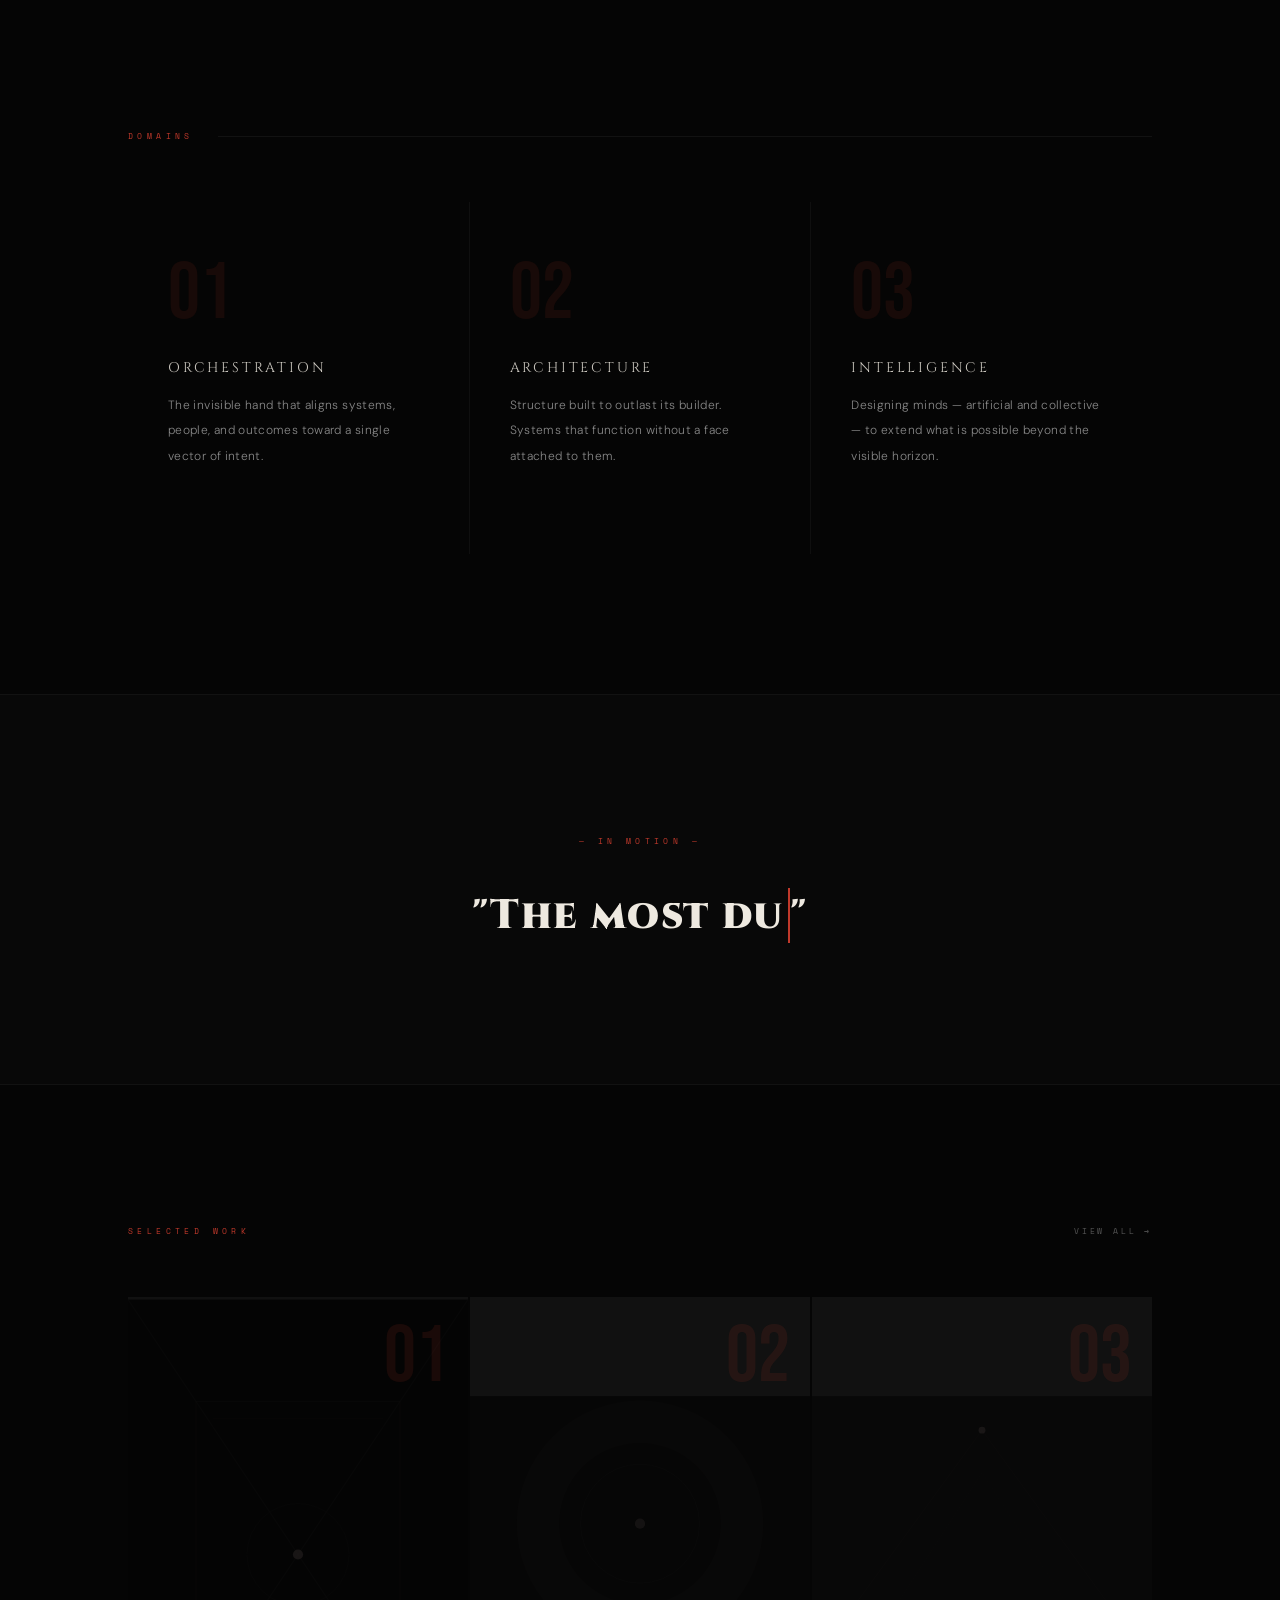
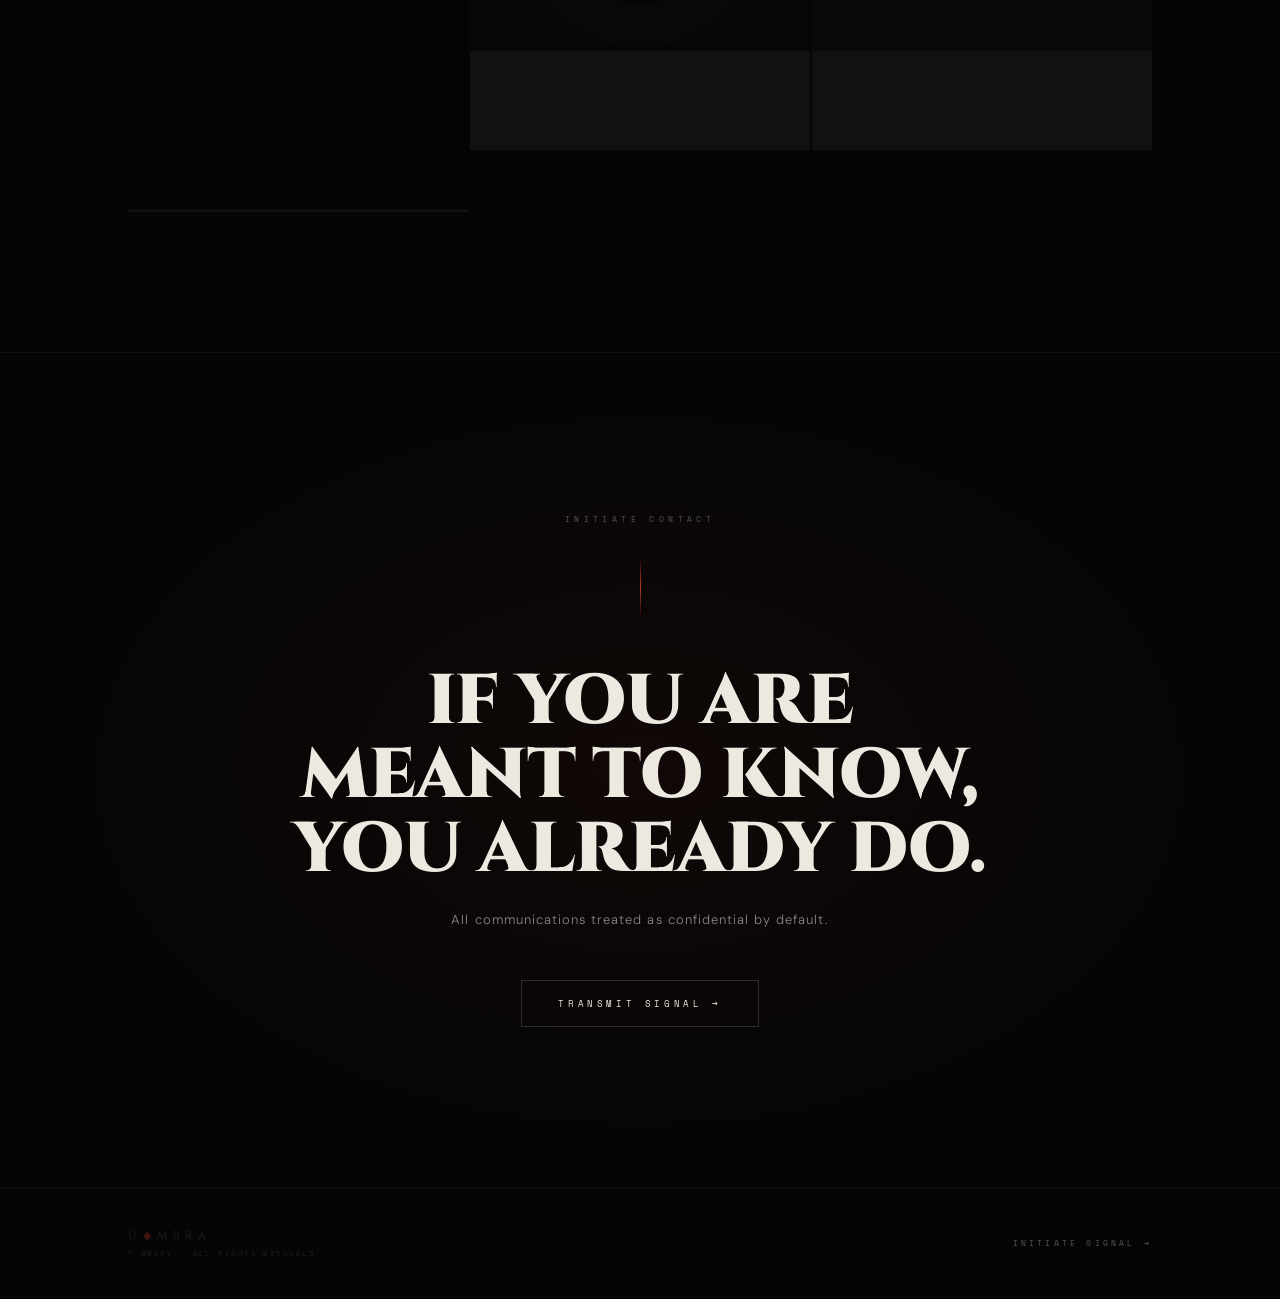
==== commit ad306b24: "Add files via upload" ====
--- a/index.html
+++ b/index.html
@@ -306,307 +306,194 @@
 
 <div id="footer-slot"></div>
 <script>
-(function(){
-'use strict';
-
-// ── CURSOR ──
-var cur=document.getElementById('cur'),ring=document.getElementById('cur-r');
-var mx=window.innerWidth/2,my=window.innerHeight/2,rx=mx,ry=my;
-document.addEventListener('mousemove',function(e){mx=e.clientX;my=e.clientY;cur.style.left=mx+'px';cur.style.top=my+'px'});
-(function raf(){rx+=(mx-rx)*.1;ry+=(my-ry)*.1;ring.style.left=rx+'px';ring.style.top=ry+'px';requestAnimationFrame(raf)})();
-document.querySelectorAll('a,button,input,textarea,select').forEach(function(el){
-  el.addEventListener('mouseenter',function(){document.body.classList.add('hov')});
-  el.addEventListener('mouseleave',function(){document.body.classList.remove('hov')});
-});
-
-// ── HEADER ──
-window.addEventListener('scroll',function(){document.getElementById('hdr').classList.toggle('scrolled',window.scrollY>60)},{passive:true});
-
-// ── MOBILE NAV ──
-var tog=document.getElementById('navToggle'),nav=document.getElementById('nav');
-if(tog&&nav){
-  tog.addEventListener('click',function(){tog.classList.toggle('open');nav.classList.toggle('open')});
-  nav.querySelectorAll('a').forEach(function(a){a.addEventListener('click',function(){tog.classList.remove('open');nav.classList.remove('open')})});
+// Wait for main.js to inject DOM, then init hero
+function initHero(){
+  var hero = document.getElementById('hero');
+  if(!hero){ setTimeout(initHero, 80); return; }
+
+  var smokeCanvas  = document.getElementById('smoke-canvas');
+  var neuralCanvas = document.getElementById('neural-canvas');
+  var glowCanvas   = document.getElementById('glow-canvas');
+  var titleEl      = document.getElementById('umbra-title');
+
+  if(!smokeCanvas||!neuralCanvas||!glowCanvas||!titleEl){
+    setTimeout(initHero,80); return;
+  }
+
+  var sctx = smokeCanvas.getContext('2d');
+  var nctx = neuralCanvas.getContext('2d');
+  var gctx = glowCanvas.getContext('2d');
+  var W, H;
+
+  function resize(){
+    W = smokeCanvas.width  = neuralCanvas.width  = glowCanvas.width  = hero.offsetWidth;
+    H = smokeCanvas.height = neuralCanvas.height = glowCanvas.height = hero.offsetHeight;
+  }
+  resize();
+  window.addEventListener('resize', resize, {passive:true});
+
+  // ── MOUSE TRACKING ──
+  var heroMx = W/2, heroMy = H/2, heroActive = false;
+  hero.addEventListener('mousemove', function(e){
+    var r = hero.getBoundingClientRect();
+    heroMx = e.clientX - r.left;
+    heroMy = e.clientY - r.top;
+    heroActive = true;
+  });
+  hero.addEventListener('mouseleave', function(){ heroActive = false; });
+
+  // ── REVEAL MASK ──
+  var revealX = W/2, revealY = H/2, revealR = 0;
+  var tRevealX = W/2, tRevealY = H/2, tRevealR = 0;
+
+  function updateReveal(){
+    if(heroActive){
+      tRevealX = heroMx; tRevealY = heroMy;
+      tRevealR = Math.min(W,H) * 0.38;
+    } else {
+      tRevealR = 0;
+    }
+    revealX += (tRevealX - revealX) * 0.08;
+    revealY += (tRevealY - revealY) * 0.08;
+    revealR += (tRevealR - revealR) * 0.06;
+
+    var rx = Math.max(0, revealR) * 1.6;
+    var ry = Math.max(0, revealR);
+
+    var mask = 'radial-gradient(ellipse ' + rx.toFixed(1) + 'px ' + ry.toFixed(1) + 'px at '
+      + revealX.toFixed(1) + 'px ' + revealY.toFixed(1) + 'px, '
+      + 'black 30%, rgba(0,0,0,0.4) 65%, transparent 100%)';
+    titleEl.style.webkitMaskImage = mask;
+    titleEl.style.maskImage = mask;
+
+    // Glow canvas
+    gctx.clearRect(0,0,W,H);
+    if(revealR > 2){
+      var gr = revealR * 2.2;
+      var intensity = Math.min(1, revealR / (Math.min(W,H) * 0.38));
+      var g = gctx.createRadialGradient(revealX,revealY,0,revealX,revealY,gr);
+      g.addColorStop(0,   'rgba(192,57,43,' + (intensity*.18).toFixed(3) + ')');
+      g.addColorStop(0.35,'rgba(160,40,30,' + (intensity*.08).toFixed(3) + ')');
+      g.addColorStop(0.7, 'rgba(100,20,15,' + (intensity*.03).toFixed(3) + ')');
+      g.addColorStop(1,   'rgba(0,0,0,0)');
+      gctx.beginPath();
+      gctx.arc(revealX, revealY, gr, 0, Math.PI*2);
+      gctx.fillStyle = g;
+      gctx.fill();
+    }
+  }
+
+  // ── SMOKE ──
+  var smokes = [];
+  function Smoke(){
+    this.reset = function(fromBottom){
+      this.x    = Math.random() * W;
+      this.y    = fromBottom ? H + 80 + Math.random()*100 : Math.random()*H;
+      this.vx   = (Math.random()-.5) * 0.4;
+      this.vy   = -(Math.random()*.55 + .1);
+      this.r    = Math.random()*220 + 80;
+      this.life = fromBottom ? 0 : Math.random()*500;
+      this.maxLife  = Math.random()*500 + 300;
+      this.maxAlpha = Math.random()*.042 + .012;
+      this.wobble   = Math.random()*Math.PI*2;
+      this.wobbleSpd= Math.random()*.006 + .002;
+      this.rot      = Math.random()*Math.PI*2;
+      this.rotSpd   = (Math.random()-.5)*.003;
+      this.tint     = Math.random()<.25 ? '192,57,43' : '55,50,50';
+    };
+    this.reset(false);
+  }
+  for(var i=0;i<36;i++) smokes.push(new Smoke());
+
+  function drawSmoke(){
+    sctx.clearRect(0,0,W,H);
+    smokes.forEach(function(p){
+      p.life++; p.wobble+=p.wobbleSpd; p.rot+=p.rotSpd;
+      p.x += p.vx + Math.sin(p.wobble)*.3;
+      p.y += p.vy;
+      p.r += .12;
+      var prog = p.life/p.maxLife;
+      var a = prog<.12 ? p.maxAlpha*(prog/.12) : prog>.72 ? p.maxAlpha*((1-prog)/.28) : p.maxAlpha;
+
+      if(heroActive){
+        var dx=p.x-heroMx, dy=p.y-heroMy;
+        var dist=Math.sqrt(dx*dx+dy*dy);
+        if(dist < revealR*1.1) a *= Math.pow(dist/(revealR*1.1), 1.4);
+      }
+      if(p.life>p.maxLife||p.y<-p.r) p.reset(true);
+
+      sctx.save();
+      sctx.translate(p.x,p.y); sctx.rotate(p.rot);
+      var g=sctx.createRadialGradient(0,0,0,0,0,p.r);
+      g.addColorStop(0,'rgba('+p.tint+','+a.toFixed(4)+')');
+      g.addColorStop(.3,'rgba('+p.tint+','+(a*.75).toFixed(4)+')');
+      g.addColorStop(.65,'rgba('+p.tint+','+(a*.3).toFixed(4)+')');
+      g.addColorStop(1,'rgba('+p.tint+',0)');
+      sctx.beginPath();
+      sctx.ellipse(0,0,p.r,p.r*.65,0,0,Math.PI*2);
+      sctx.fillStyle=g; sctx.fill();
+      sctx.restore();
+    });
+  }
+
+  // ── NEURAL NET ──
+  var nodes=[];
+  for(var j=0;j<48;j++) nodes.push({
+    x:Math.random()*W, y:Math.random()*H,
+    vx:(Math.random()-.5)*.3, vy:(Math.random()-.5)*.3,
+    r:Math.random()*1.5+.4, pulse:Math.random()*Math.PI*2
+  });
+  var CDIST=150;
+
+  function drawNeural(){
+    nctx.clearRect(0,0,W,H);
+    nodes.forEach(function(n){
+      n.pulse+=.012; n.x+=n.vx; n.y+=n.vy;
+      if(n.x<0||n.x>W) n.vx*=-1;
+      if(n.y<0||n.y>H) n.vy*=-1;
+    });
+    for(var a=0;a<nodes.length;a++){
+      for(var b=a+1;b<nodes.length;b++){
+        var dx=nodes[a].x-nodes[b].x, dy=nodes[a].y-nodes[b].y;
+        var d=Math.sqrt(dx*dx+dy*dy);
+        if(d<CDIST){
+          nctx.beginPath();
+          nctx.moveTo(nodes[a].x,nodes[a].y);
+          nctx.lineTo(nodes[b].x,nodes[b].y);
+          nctx.strokeStyle='rgba(192,57,43,'+((1-d/CDIST)*.08).toFixed(3)+')';
+          nctx.lineWidth=.5; nctx.stroke();
+        }
+      }
+      if(heroActive){
+        var mdx=nodes[a].x-heroMx, mdy=nodes[a].y-heroMy;
+        var md=Math.sqrt(mdx*mdx+mdy*mdy);
+        if(md<180){
+          nctx.beginPath();
+          nctx.moveTo(nodes[a].x,nodes[a].y);
+          nctx.lineTo(heroMx,heroMy);
+          nctx.strokeStyle='rgba(220,70,50,'+((1-md/180)*.22).toFixed(3)+')';
+          nctx.lineWidth=.6; nctx.stroke();
+        }
+      }
+      var pulse=.5+.5*Math.sin(nodes[a].pulse);
+      nctx.beginPath();
+      nctx.arc(nodes[a].x,nodes[a].y,nodes[a].r,0,Math.PI*2);
+      nctx.fillStyle='rgba(192,57,43,'+(pulse*.32+.05).toFixed(3)+')';
+      nctx.fill();
+    }
+  }
+
+  // ── MASTER LOOP ──
+  (function loop(){
+    updateReveal();
+    drawSmoke();
+    drawNeural();
+    requestAnimationFrame(loop);
+  })();
 }
 
-// ── SCROLL REVEAL ──
-var obs=new IntersectionObserver(function(entries){
-  entries.forEach(function(e){if(e.isIntersecting){e.target.classList.add('vis');obs.unobserve(e.target)}});
-},{threshold:.1});
-document.querySelectorAll('.sr').forEach(function(el){obs.observe(el)});
-
-// ── WORD REVEAL ──
-var wobs=new IntersectionObserver(function(entries){
-  entries.forEach(function(e){
-    if(e.isIntersecting){
-      e.target.querySelectorAll('.reveal-word').forEach(function(w,i){setTimeout(function(){w.classList.add('visible')},i*120)});
-      wobs.unobserve(e.target);
-    }
-  });
-},{threshold:.2});
-document.querySelectorAll('.doctrine-heading').forEach(function(el){wobs.observe(el)});
-
-// ── TYPED TEXT ──
-var phrases=[
-  'The most durable structures are built by those who never appear in the photograph.',
-  'Power exercised from the unseen position compounds without resistance.',
-  'The shadow is not the absence of light. It is light, redirected.',
-  'Build the thing that runs without you — then disappear.'
-];
-var ti=0,ci=0,tel=document.getElementById('typed-text'),deleting=false,wait=0;
-function type(){
-  if(wait>0){wait--;setTimeout(type,50);return}
-  var phrase=phrases[ti];
-  if(!deleting){
-    tel.textContent=phrase.slice(0,++ci);
-    if(ci===phrase.length){deleting=true;wait=60;setTimeout(type,50)}
-    else setTimeout(type,36);
-  } else {
-    tel.textContent=phrase.slice(0,--ci);
-    if(ci===0){deleting=false;ti=(ti+1)%phrases.length;wait=12;setTimeout(type,50)}
-    else setTimeout(type,16);
-  }
-}
-var tobs=new IntersectionObserver(function(entries){if(entries[0].isIntersecting){type();tobs.disconnect()}},{threshold:.3});
-tobs.observe(document.querySelector('.section-type'));
-
-// ── PAGE TRANSITION ──
-var overlay=document.createElement('div');
-overlay.style.cssText='position:fixed;inset:0;background:#050505;z-index:99999;pointer-events:none;';
-document.body.appendChild(overlay);
-overlay.animate([{transform:'scaleY(1)',transformOrigin:'top'},{transform:'scaleY(0)',transformOrigin:'top'}],{duration:900,easing:'cubic-bezier(0.76,0,0.24,1)',fill:'forwards'});
-document.querySelectorAll('a[href]').forEach(function(link){
-  var href=link.getAttribute('href');
-  if(!href||href.startsWith('#')||href.startsWith('mailto')||href.startsWith('http')||href.startsWith('tel'))return;
-  link.addEventListener('click',function(e){
-    e.preventDefault();
-    overlay.animate([{transform:'scaleY(0)',transformOrigin:'bottom'},{transform:'scaleY(1)',transformOrigin:'bottom'}],{duration:500,easing:'cubic-bezier(0.76,0,0.24,1)',fill:'forwards'});
-    setTimeout(function(){window.location.href=href},500);
-  });
-});
-
-// ══════════════════════════════════════════
-// ─── THE SMOKE REVEAL ENGINE ─────────────
-// ══════════════════════════════════════════
-var hero=document.getElementById('hero');
-var smokeCanvas=document.getElementById('smoke-canvas');
-var sctx=smokeCanvas.getContext('2d');
-var titleEl=document.getElementById('umbra-title');
-var glowCanvas=document.getElementById('glow-canvas');
-var gctx=glowCanvas.getContext('2d');
-
-function resizeGlow(){glowCanvas.width=hero.offsetWidth;glowCanvas.height=hero.offsetHeight}
-resizeGlow();
-window.addEventListener('resize',resizeGlow,{passive:true});
-
-var W,H,heroMx,heroMy,heroActive=false;
-
-function resizeHero(){
-  W=smokeCanvas.width=hero.offsetWidth;
-  H=smokeCanvas.height=hero.offsetHeight;
-  heroMx=W/2; heroMy=H/2;
-}
-resizeHero();
-window.addEventListener('resize',resizeHero,{passive:true});
-
-// Track mouse inside hero
-hero.addEventListener('mousemove',function(e){
-  var rect=hero.getBoundingClientRect();
-  heroMx=e.clientX-rect.left;
-  heroMy=e.clientY-rect.top;
-  heroActive=true;
-});
-hero.addEventListener('mouseleave',function(){heroActive=false});
-
-// ── Title mask reveal ──
-// Smoothly move the reveal ellipse to follow the cursor
-var revealX=W/2,revealY=H/2,revealR=0;
-var targetRevealX=W/2,targetRevealY=H/2,targetRevealR=0;
-
-function updateReveal(){
-  if(heroActive){
-    targetRevealX=heroMx;
-    targetRevealY=heroMy;
-    targetRevealR=Math.min(W,H)*.38; // max reveal radius
-  } else {
-    targetRevealR=0;
-  }
-  revealX+=(targetRevealX-revealX)*.08;
-  revealY+=(targetRevealY-revealY)*.08;
-  revealR+=(targetRevealR-revealR)*.06;
-
-  var rx=Math.max(0,revealR)*1.6; // wider ellipse
-  var ry=Math.max(0,revealR);
-
-  // Update title mask
-  titleEl.style.webkitMaskImage=
-    'radial-gradient(ellipse '+rx.toFixed(1)+'px '+ry.toFixed(1)+'px at '
-    +revealX.toFixed(1)+'px '+revealY.toFixed(1)+'px, black 30%, rgba(0,0,0,.4) 65%, transparent 100%)';
-  titleEl.style.maskImage=titleEl.style.webkitMaskImage;
-
-  // Update ember glow — painted as a pure radial on canvas, no rectangle
-  var gGW=glowCanvas.width,gGH=glowCanvas.height;
-  gctx.clearRect(0,0,gGW,gGH);
-  if(revealR>2){
-    var glowR=revealR*2.2;
-    var g=gctx.createRadialGradient(revealX,revealY,0,revealX,revealY,glowR);
-    var intensity=Math.min(1,revealR/(Math.min(W,H)*.38));
-    g.addColorStop(0,'rgba(192,57,43,'+(intensity*.18).toFixed(3)+')');
-    g.addColorStop(.35,'rgba(160,40,30,'+(intensity*.08).toFixed(3)+')');
-    g.addColorStop(.7,'rgba(100,20,15,'+(intensity*.03).toFixed(3)+')');
-    g.addColorStop(1,'rgba(0,0,0,0)');
-    gctx.beginPath();
-    gctx.arc(revealX,revealY,glowR,0,Math.PI*2);
-    gctx.fillStyle=g;
-    gctx.fill();
-  }
-}
-
-// ── VOLUMETRIC SMOKE PARTICLES ──
-var smokes=[];
-var NUM_SMOKE=38;
-
-function Smoke(){
-  this.reset=function(startFromBottom){
-    this.x=Math.random()*W;
-    this.y=startFromBottom ? H+80+Math.random()*100 : Math.random()*H;
-    this.vx=(Math.random()-.5)*.4;
-    this.vy=-(Math.random()*.55+.1);
-    this.r=Math.random()*220+80;
-    this.life=startFromBottom?0:Math.random()*500;
-    this.maxLife=Math.random()*500+300;
-    this.maxAlpha=Math.random()*.042+.012;
-    this.wobble=Math.random()*Math.PI*2;
-    this.wobbleSpeed=Math.random()*.006+.002;
-    this.rot=Math.random()*Math.PI*2;
-    this.rotSpeed=(Math.random()-.5)*.003;
-    // color tint — mostly dark grey, occasional ember tint
-    this.tint=Math.random()<.25?'192,57,43':'60,55,55';
-  };
-  this.reset(false);
-}
-for(var i=0;i<NUM_SMOKE;i++) smokes.push(new Smoke());
-
-function drawSmoke(){
-  sctx.clearRect(0,0,W,H);
-
-  smokes.forEach(function(p){
-    p.life++;
-    p.wobble+=p.wobbleSpeed;
-    p.rot+=p.rotSpeed;
-    p.x+=p.vx+Math.sin(p.wobble)*.3;
-    p.y+=p.vy;
-    p.r+=.15; // slowly expand
-
-    var prog=p.life/p.maxLife;
-    var a;
-    if(prog<.12) a=p.maxAlpha*(prog/.12);
-    else if(prog>.72) a=p.maxAlpha*((1-prog)/.28);
-    else a=p.maxAlpha;
-
-    // Thin the smoke near the cursor reveal zone
-    if(heroActive){
-      var dx=p.x-heroMx,dy=p.y-heroMy;
-      var dist=Math.sqrt(dx*dx+dy*dy);
-      var revealZone=revealR*1.1;
-      if(dist<revealZone){
-        a*=Math.pow(dist/revealZone,1.4); // fade out inside reveal zone
-      }
-    }
-
-    if(p.life>p.maxLife) p.reset(true);
-    if(p.y<-p.r) p.reset(true);
-
-    sctx.save();
-    sctx.translate(p.x,p.y);
-    sctx.rotate(p.rot);
-
-    // Layered volumetric radial gradient
-    var g=sctx.createRadialGradient(0,0,0,0,0,p.r);
-    g.addColorStop(0,'rgba('+p.tint+','+a.toFixed(4)+')');
-    g.addColorStop(.3,'rgba('+p.tint+','+(a*.75).toFixed(4)+')');
-    g.addColorStop(.65,'rgba('+p.tint+','+(a*.3).toFixed(4)+')');
-    g.addColorStop(1,'rgba('+p.tint+',0)');
-
-    sctx.beginPath();
-    sctx.ellipse(0,0,p.r,p.r*.65,0,0,Math.PI*2);
-    sctx.fillStyle=g;
-    sctx.fill();
-    sctx.restore();
-  });
-}
-
-// ── NEURAL NET CANVAS ──
-var nc=document.getElementById('neural-canvas');
-var nctx=nc.getContext('2d');
-var nodes=[];
-
-function resizeNeural(){nc.width=hero.offsetWidth;nc.height=hero.offsetHeight}
-resizeNeural();
-window.addEventListener('resize',resizeNeural,{passive:true});
-
-function Node(){
-  this.x=Math.random()*nc.width;
-  this.y=Math.random()*nc.height;
-  this.vx=(Math.random()-.5)*.3;
-  this.vy=(Math.random()-.5)*.3;
-  this.r=Math.random()*1.5+.4;
-  this.pulse=Math.random()*Math.PI*2;
-}
-for(var j=0;j<48;j++) nodes.push(new Node());
-var CDIST=150;
-
-function drawNeural(){
-  nctx.clearRect(0,0,nc.width,nc.height);
-  nodes.forEach(function(n){
-    n.pulse+=.012;
-    n.x+=n.vx;n.y+=n.vy;
-    if(n.x<0||n.x>nc.width) n.vx*=-1;
-    if(n.y<0||n.y>nc.height) n.vy*=-1;
-  });
-  for(var a=0;a<nodes.length;a++){
-    for(var b=a+1;b<nodes.length;b++){
-      var dx=nodes[a].x-nodes[b].x,dy=nodes[a].y-nodes[b].y;
-      var d=Math.sqrt(dx*dx+dy*dy);
-      if(d<CDIST){
-        nctx.beginPath();
-        nctx.moveTo(nodes[a].x,nodes[a].y);
-        nctx.lineTo(nodes[b].x,nodes[b].y);
-        nctx.strokeStyle='rgba(192,57,43,'+((1-d/CDIST)*.09).toFixed(3)+')';
-        nctx.lineWidth=.5;
-        nctx.stroke();
-      }
-    }
-    // mouse lines
-    var mdx=nodes[a].x-heroMx,mdy=nodes[a].y-heroMy;
-    var md=Math.sqrt(mdx*mdx+mdy*mdy);
-    if(md<180&&heroActive){
-      nctx.beginPath();
-      nctx.moveTo(nodes[a].x,nodes[a].y);
-      nctx.lineTo(heroMx,heroMy);
-      nctx.strokeStyle='rgba(220,70,50,'+((1-md/180)*.25).toFixed(3)+')';
-      nctx.lineWidth=.6;
-      nctx.stroke();
-    }
-    var pulse=.5+.5*Math.sin(nodes[a].pulse);
-    nctx.beginPath();
-    nctx.arc(nodes[a].x,nodes[a].y,nodes[a].r,0,Math.PI*2);
-    nctx.fillStyle='rgba(192,57,43,'+(pulse*.35+.05).toFixed(3)+')';
-    nctx.fill();
-  }
-}
-
-// ── MASTER RAF LOOP ──
-function loop(){
-  updateReveal();
-  drawSmoke();
-  drawNeural();
-  requestAnimationFrame(loop);
-}
-loop();
-
-})();
+// Start after a short delay to let main.js inject the DOM
+setTimeout(initHero, 100);
 </script>
-<canvas id="particles"></canvas>
-</body>
-</html>
+<script src="assets/js/main.js" defer></script>
+</body>
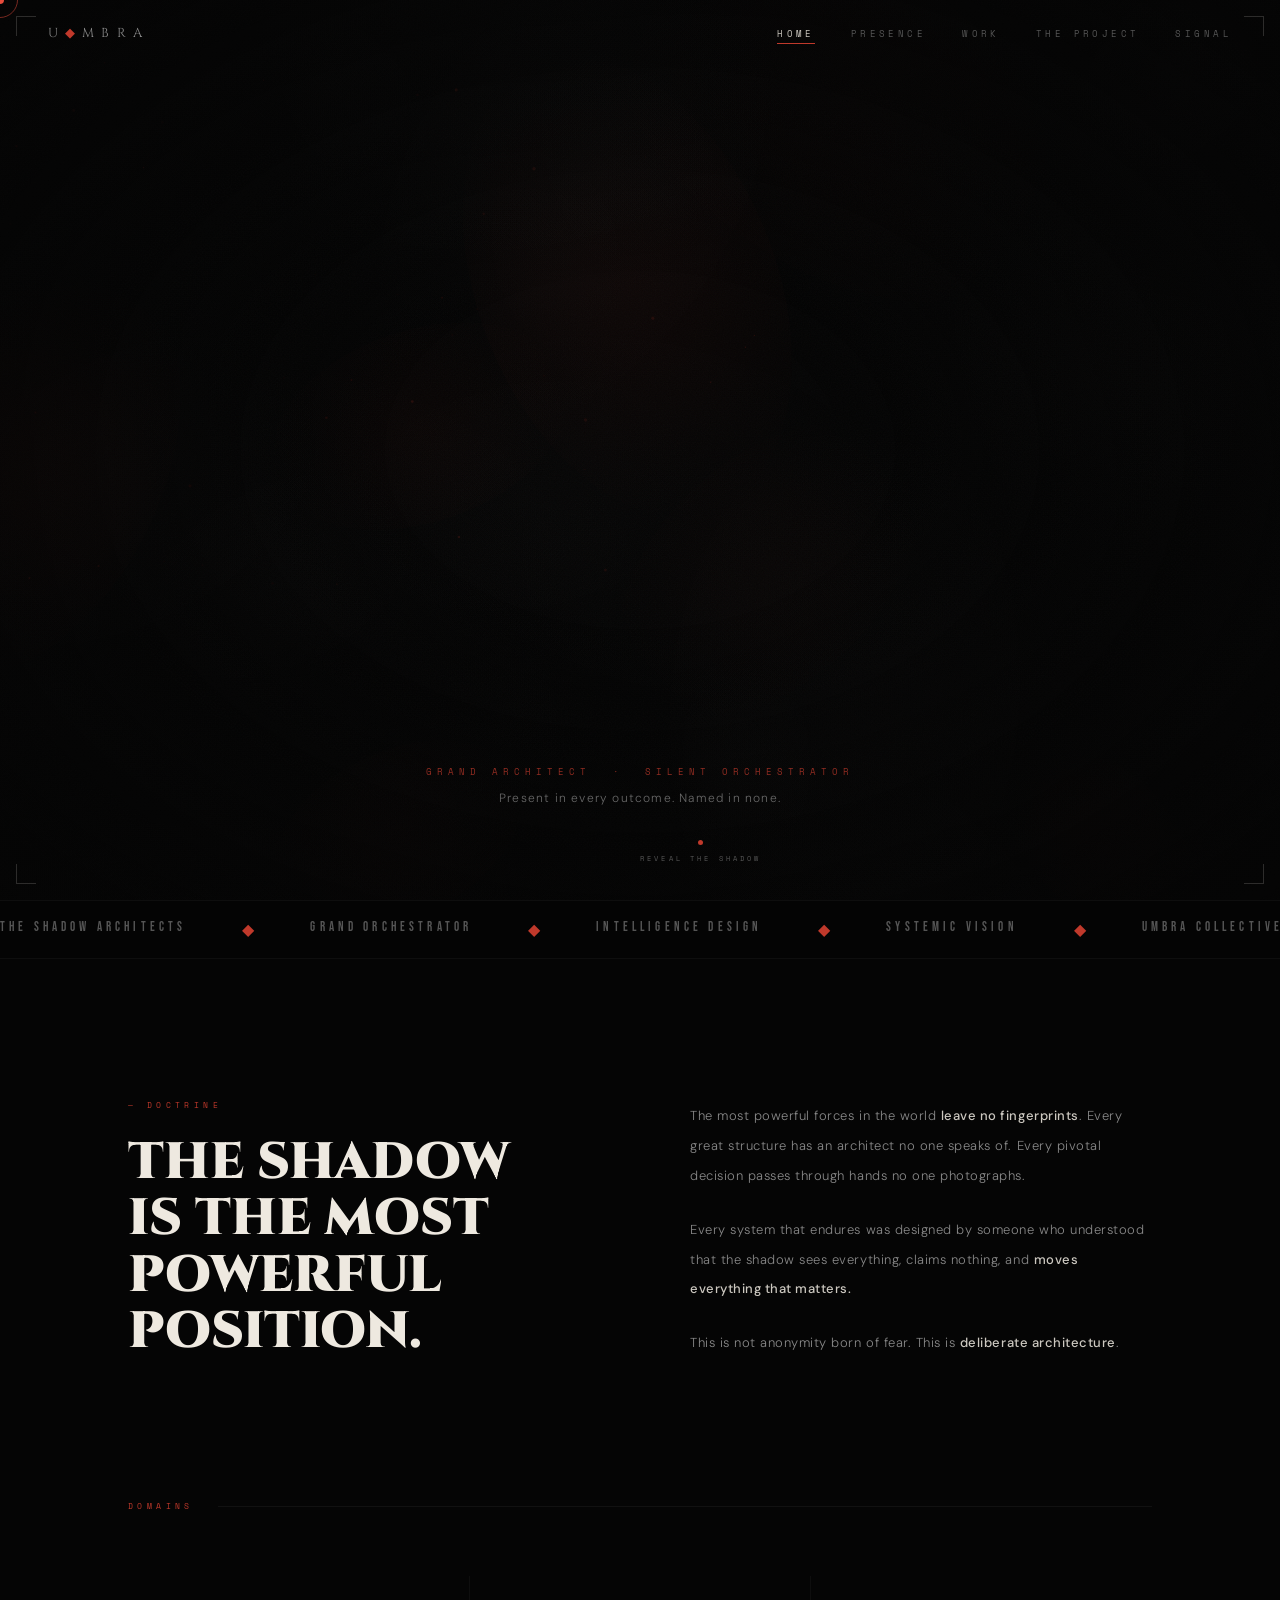
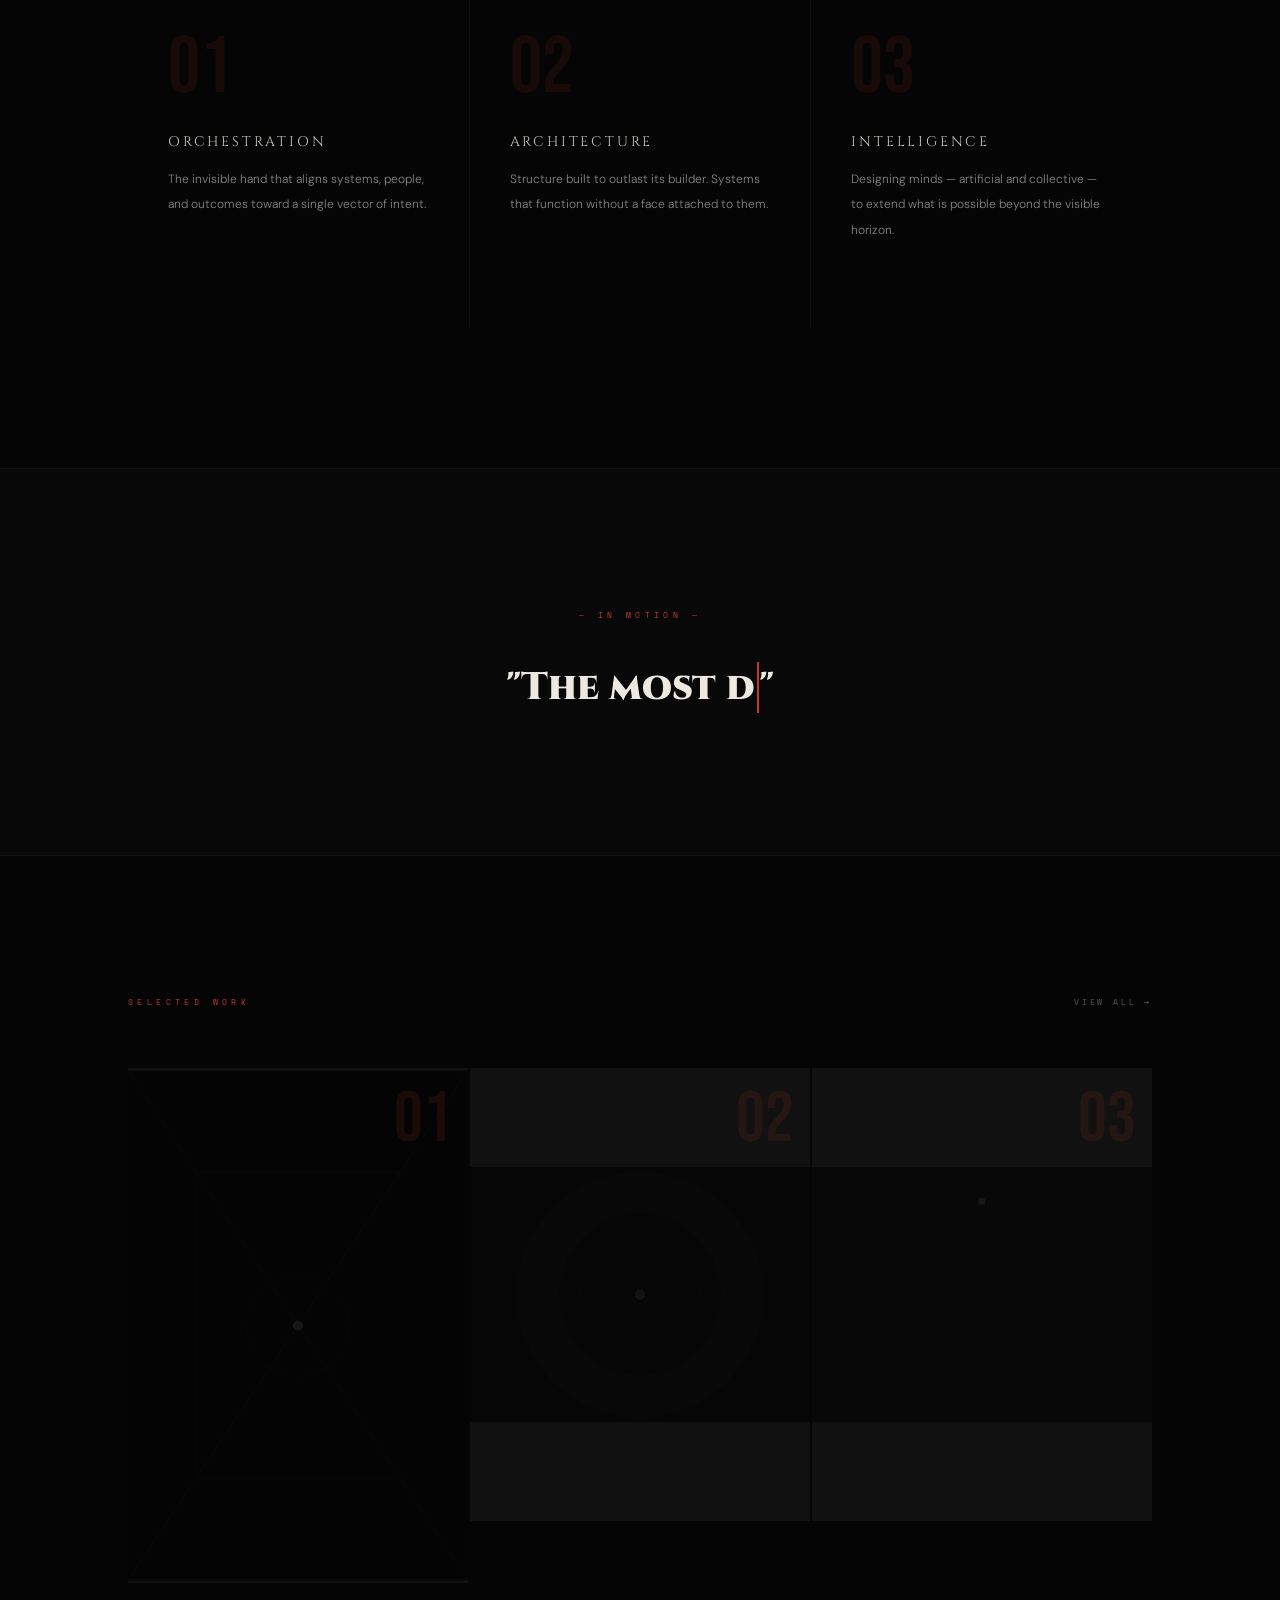
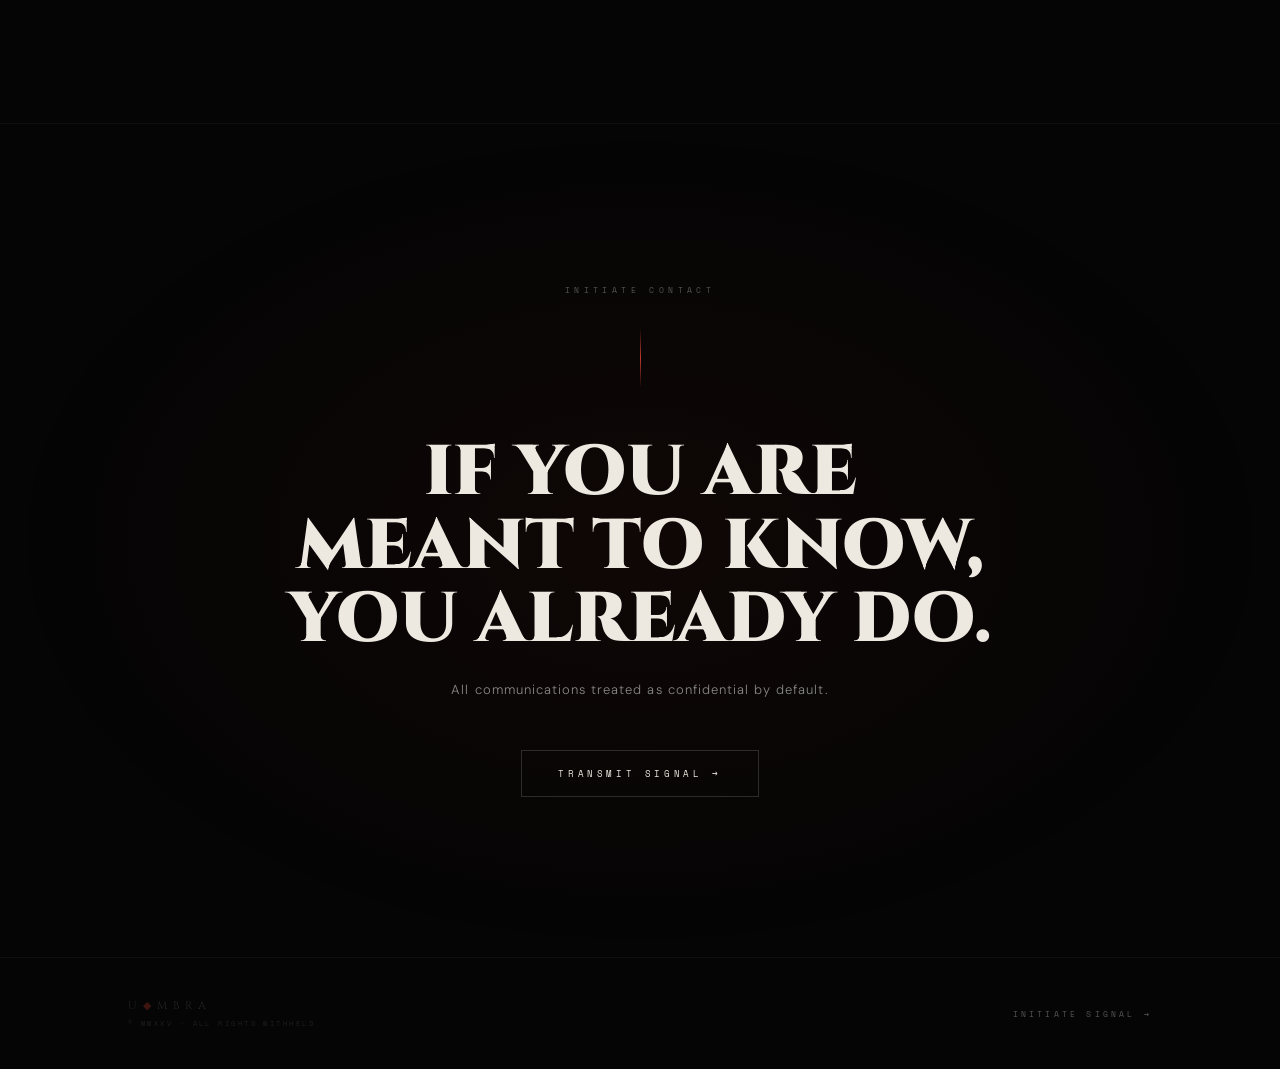
==== commit 8f50987f: "Add files via upload" ====
--- a/index.html
+++ b/index.html
@@ -6,447 +6,311 @@
 <title>UMBRA</title>
 <meta name="description" content="The architecture of shadow. Orchestrating from the unseen.">
 <link rel="preconnect" href="https://fonts.googleapis.com">
-<link href="https://fonts.googleapis.com/css2?family=Bebas+Neue&family=DM+Sans:wght@300;400;500&family=Cinzel:wght@900&family=Space+Mono:wght@400;700&display=swap" rel="stylesheet">
-<style>
-*,*::before,*::after{box-sizing:border-box;margin:0;padding:0}
-:root{
-  --void:#050505;
-  --ember:#c0392b;
-  --ember2:#e74c3c;
-  --bone:#ccc8c0;
-  --chalk:#eee9e0;
-  --smoke:#555;
-  --ghost:#888;
-}
-html{scroll-behavior:smooth;overflow-x:hidden}
-body{background:var(--void);color:var(--bone);font-family:'DM Sans',sans-serif;overflow-x:hidden;cursor:none}
-a{color:inherit;text-decoration:none}
-button{background:none;border:none;cursor:none;font-family:inherit}
-
-/* CURSOR */
-#cur{width:8px;height:8px;background:var(--ember);border-radius:50%;position:fixed;top:0;left:0;pointer-events:none;z-index:9999;transform:translate(-50%,-50%);mix-blend-mode:exclusion;transition:width .2s,height .2s}
-#cur-r{width:36px;height:36px;border:1px solid rgba(192,57,43,.35);border-radius:50%;position:fixed;top:0;left:0;pointer-events:none;z-index:9998;transform:translate(-50%,-50%);transition:width .25s,height .25s,border-color .25s}
-body.hov #cur{width:14px;height:14px}
-body.hov #cur-r{width:56px;height:56px;border-color:rgba(192,57,43,.15)}
-
-::-webkit-scrollbar{width:2px}
-::-webkit-scrollbar-track{background:var(--void)}
-::-webkit-scrollbar-thumb{background:var(--ember)}
-::selection{background:var(--ember);color:var(--chalk)}
-
-/* CORNERS */
-.corner{position:fixed;width:20px;height:20px;z-index:800;pointer-events:none;opacity:.22}
-.corner.tl{top:16px;left:16px;border-top:1px solid var(--bone);border-left:1px solid var(--bone)}
-.corner.tr{top:16px;right:16px;border-top:1px solid var(--bone);border-right:1px solid var(--bone)}
-.corner.bl{bottom:16px;left:16px;border-bottom:1px solid var(--bone);border-left:1px solid var(--bone)}
-.corner.br{bottom:16px;right:16px;border-bottom:1px solid var(--bone);border-right:1px solid var(--bone)}
-
-/* HEADER */
-header{position:fixed;top:0;left:0;right:0;z-index:700;display:flex;align-items:center;justify-content:space-between;padding:24px 48px;background:rgba(5,5,5,0);transition:background .5s,border-color .5s;border-bottom:1px solid transparent}
-header.scrolled{background:rgba(5,5,5,.92);backdrop-filter:blur(20px);border-color:rgba(255,255,255,.04)}
-.logo{font-family:'Cinzel',serif;font-size:13px;letter-spacing:.55em;color:var(--ghost);text-transform:uppercase;transition:color .3s}
-.logo:hover{color:var(--bone)}
-.logo em{color:var(--ember);font-style:normal}
-nav{display:flex;gap:36px}
-nav a{font-size:9px;letter-spacing:.38em;text-transform:uppercase;color:var(--smoke);transition:color .3s;font-family:'Space Mono',monospace}
-nav a:hover,nav a.active{color:var(--bone)}
-nav a.active{border-bottom:1px solid var(--ember);padding-bottom:2px}
-.nav-toggle{display:none;flex-direction:column;gap:5px;padding:4px}
-.nav-toggle span{display:block;width:22px;height:1px;background:var(--ghost);transition:all .3s}
-.nav-toggle.open span:nth-child(1){transform:rotate(45deg) translate(4px,4px)}
-.nav-toggle.open span:nth-child(2){opacity:0}
-.nav-toggle.open span:nth-child(3){transform:rotate(-45deg) translate(4px,-4px)}
-
-/* ═══ HERO ═══ */
-#hero{position:relative;height:100vh;display:flex;align-items:center;justify-content:center;overflow:hidden;background:#050505}
-
-/* The UMBRA title — hidden beneath the smoke */
-#umbra-title{
-  position:absolute;z-index:1;
-  font-family:'Cinzel',serif;
-  font-size:clamp(80px,16vw,200px);
-  font-weight:900;
-  letter-spacing:.12em;
-  color:var(--chalk);
-  text-transform:uppercase;
-  user-select:none;
-  text-align:center;
-  -webkit-mask-image:radial-gradient(ellipse 0px 0px at 50% 50%, black 0%, transparent 0%);
-  mask-image:radial-gradient(ellipse 0px 0px at 50% 50%, black 0%, transparent 0%);
-  transition:none;
-}
-/* Glow is now painted on its own canvas — no rectangle artifacts */
-#glow-canvas{
-  position:absolute;inset:0;z-index:0;
-  pointer-events:none;
-}
-
-/* The smoke canvas — sits on top of the title */
-#smoke-canvas{position:absolute;inset:0;z-index:3}
-
-/* Neural net — behind smoke, above title */
-#neural-canvas{position:absolute;inset:0;z-index:2;opacity:.4}
-
-/* Vignette */
-#hero-vignette{position:absolute;inset:0;z-index:4;pointer-events:none;background:radial-gradient(ellipse at center,transparent 25%,rgba(5,5,5,.8) 100%)}
-
-/* Hero UI content */
-.hero-ui{position:absolute;z-index:5;inset:0;display:flex;flex-direction:column;align-items:center;justify-content:flex-end;padding-bottom:13vh;pointer-events:none}
-.hero-eyebrow{font-family:'Space Mono',monospace;font-size:9px;letter-spacing:.55em;text-transform:uppercase;color:rgba(192,57,43,.7);margin-bottom:20px;opacity:0;animation:fadeUp .8s ease 1s forwards}
-.hero-sub{font-size:12px;font-weight:300;line-height:2;color:rgba(136,136,136,.7);letter-spacing:.12em;text-align:center;opacity:0;animation:fadeUp .8s ease 1.3s forwards}
-.hero-hint{position:absolute;bottom:40px;left:50%;transform:translateX(-50%);z-index:5;display:flex;flex-direction:column;align-items:center;gap:10px;opacity:0;animation:fadeUp .8s ease 2s forwards}
-.hint-dot{width:5px;height:5px;border-radius:50%;background:var(--ember);animation:scrollBounce 2s ease-in-out infinite}
-.hint-txt{font-family:'Space Mono',monospace;font-size:7px;letter-spacing:.45em;color:var(--smoke);text-transform:uppercase}
-@keyframes scrollBounce{0%,100%{transform:translateY(0);opacity:.4}50%{transform:translateY(8px);opacity:1}}
-@keyframes fadeUp{from{opacity:0;transform:translateY(16px)}to{opacity:1;transform:translateY(0)}}
-
-/* ═══ MARQUEE ═══ */
-.marquee-section{overflow:hidden;border-top:1px solid rgba(255,255,255,.04);border-bottom:1px solid rgba(255,255,255,.04);padding:18px 0;background:rgba(5,5,5,.7)}
-.marquee-track{display:flex;gap:52px;animation:marq 26s linear infinite;white-space:nowrap;width:max-content}
-.marquee-track span{font-family:'Bebas Neue',sans-serif;font-size:13px;letter-spacing:.32em;color:var(--smoke);flex-shrink:0}
-.marquee-track em{color:var(--ember);font-style:normal}
-@keyframes marq{to{transform:translateX(-50%)}}
-
-/* ═══ DOCTRINE ═══ */
-.section-doctrine{padding:140px 10vw;display:grid;grid-template-columns:1fr 1fr;gap:100px;align-items:center}
-.doctrine-label{font-family:'Space Mono',monospace;font-size:8px;letter-spacing:.55em;text-transform:uppercase;color:var(--ember);margin-bottom:24px}
-.doctrine-heading{font-family:'Cinzel',serif;font-size:clamp(30px,4vw,52px);font-weight:900;line-height:1.05;letter-spacing:-.01em;color:var(--chalk);text-transform:uppercase}
-.reveal-word{display:inline-block;overflow:hidden;vertical-align:bottom}
-.reveal-word span{display:inline-block;transform:translateY(105%);transition:transform .8s cubic-bezier(.76,0,.24,1)}
-.reveal-word.visible span{transform:translateY(0)}
-.doctrine-right p{font-size:13px;line-height:2.3;color:var(--ghost);font-weight:300;letter-spacing:.04em;margin-bottom:24px}
-.doctrine-right p strong{color:var(--bone);font-weight:500}
-
-/* ═══ PILLARS ═══ */
-.section-pillars{padding:0 10vw 140px}
-.pillars-header{display:flex;align-items:center;margin-bottom:60px;gap:24px}
-.pillars-label{font-family:'Space Mono',monospace;font-size:8px;letter-spacing:.55em;text-transform:uppercase;color:var(--ember);white-space:nowrap}
-.pillars-line{flex:1;height:1px;background:rgba(255,255,255,.05)}
-.pillars-grid{display:grid;grid-template-columns:repeat(3,1fr);gap:1px;background:rgba(255,255,255,.04)}
-.pillar{background:var(--void);padding:52px 40px;position:relative;overflow:hidden;transition:background .5s}
-.pillar::before{content:'';position:absolute;inset:0;background:linear-gradient(135deg,rgba(192,57,43,.05) 0%,transparent 60%);opacity:0;transition:opacity .5s}
-.pillar:hover{background:#0a0a0a}
-.pillar:hover::before{opacity:1}
-.pillar-num{font-family:'Bebas Neue',sans-serif;font-size:80px;color:rgba(192,57,43,.1);line-height:1;margin-bottom:24px;transition:color .4s}
-.pillar:hover .pillar-num{color:rgba(192,57,43,.22)}
-.pillar-title{font-family:'Cinzel',serif;font-size:14px;letter-spacing:.2em;color:var(--bone);text-transform:uppercase;margin-bottom:16px}
-.pillar-text{font-size:12px;line-height:2.1;color:var(--ghost);font-weight:300;letter-spacing:.03em}
-.pillar-bar{height:1px;background:rgba(192,57,43,0);margin-top:32px;transition:background .5s}
-.pillar:hover .pillar-bar{background:rgba(192,57,43,.4)}
-
-/* ═══ TYPED ═══ */
-.section-type{padding:140px 10vw;background:#080808;border-top:1px solid rgba(255,255,255,.04);border-bottom:1px solid rgba(255,255,255,.04);text-align:center}
-.type-label{font-family:'Space Mono',monospace;font-size:8px;letter-spacing:.55em;text-transform:uppercase;color:var(--ember);margin-bottom:40px}
-.type-statement{font-family:'Cinzel',serif;font-size:clamp(18px,3.2vw,44px);font-weight:900;line-height:1.4;letter-spacing:.04em;color:var(--chalk);max-width:880px;margin:0 auto}
-#typed-text{border-right:2px solid var(--ember);padding-right:4px;animation:blink .8s infinite}
-@keyframes blink{0%,100%{border-color:var(--ember)}50%{border-color:transparent}}
-
-/* ═══ WORK ═══ */
-.section-work{padding:140px 10vw}
-.work-header{display:flex;align-items:flex-end;justify-content:space-between;margin-bottom:60px}
-.work-label{font-family:'Space Mono',monospace;font-size:8px;letter-spacing:.55em;text-transform:uppercase;color:var(--ember)}
-.work-see-all{font-family:'Space Mono',monospace;font-size:8px;letter-spacing:.35em;color:var(--smoke);text-transform:uppercase;transition:color .3s}
-.work-see-all:hover{color:var(--ember)}
-.work-grid{display:grid;grid-template-columns:repeat(3,1fr);gap:2px}
-.work-item{position:relative;overflow:hidden;aspect-ratio:3/4;background:#111;display:block}
-.work-item:first-child{grid-row:span 2;aspect-ratio:auto}
-.work-svg{width:100%;height:100%;filter:brightness(.45) saturate(.1);transition:filter .7s,transform .9s cubic-bezier(.25,.46,.45,.94)}
-.work-item:hover .work-svg{filter:brightness(.25) saturate(0);transform:scale(1.06)}
-.work-overlay{position:absolute;inset:0;padding:32px;display:flex;flex-direction:column;justify-content:flex-end;opacity:0;transition:opacity .45s;background:linear-gradient(to top,rgba(5,5,5,.8) 0%,transparent 60%)}
-.work-item:hover .work-overlay{opacity:1}
-.work-num{font-family:'Bebas Neue',sans-serif;font-size:80px;color:rgba(192,57,43,.12);position:absolute;top:20px;right:20px;line-height:1}
-.work-title{font-family:'Cinzel',serif;font-size:13px;letter-spacing:.18em;color:var(--chalk);text-transform:uppercase;margin-bottom:6px}
-.work-meta{font-family:'Space Mono',monospace;font-size:8px;letter-spacing:.35em;color:var(--ember);text-transform:uppercase}
-
-/* ═══ CTA ═══ */
-.section-signal{padding:160px 10vw;text-align:center;background:radial-gradient(ellipse at center,rgba(192,57,43,.06) 0%,transparent 70%);border-top:1px solid rgba(255,255,255,.04)}
-.signal-label{font-family:'Space Mono',monospace;font-size:8px;letter-spacing:.55em;text-transform:uppercase;color:var(--smoke);margin-bottom:32px}
-.signal-divider{width:1px;height:60px;background:linear-gradient(to bottom,transparent,var(--ember),transparent);margin:0 auto 48px}
-.signal-heading{font-family:'Cinzel',serif;font-size:clamp(32px,5.5vw,76px);font-weight:900;letter-spacing:-.01em;color:var(--chalk);text-transform:uppercase;margin-bottom:24px;line-height:1.05}
-.signal-sub{font-size:13px;font-weight:300;color:var(--ghost);letter-spacing:.08em;margin-bottom:52px}
-.btn-primary{display:inline-flex;align-items:center;gap:12px;font-family:'Space Mono',monospace;font-size:9px;letter-spacing:.4em;text-transform:uppercase;color:var(--chalk);padding:16px 36px;border:1px solid rgba(255,255,255,.15);position:relative;overflow:hidden;transition:border-color .4s,color .4s}
-.btn-primary::before{content:'';position:absolute;inset:0;background:var(--ember);transform:scaleX(0);transform-origin:left;transition:transform .5s cubic-bezier(.76,0,.24,1);z-index:-1}
-.btn-primary:hover{border-color:var(--ember)}
-.btn-primary:hover::before{transform:scaleX(1)}
-
-/* FOOTER */
-footer{border-top:1px solid rgba(255,255,255,.04);padding:40px 10vw;display:flex;justify-content:space-between;align-items:center;background:var(--void);position:relative;z-index:10}
-.footer-logo{font-family:'Cinzel',serif;font-size:11px;letter-spacing:.55em;color:rgba(255,255,255,.12);text-transform:uppercase;margin-bottom:5px}
-.footer-logo em{color:rgba(192,57,43,.3);font-style:normal}
-.footer-copy{font-family:'Space Mono',monospace;font-size:7px;letter-spacing:.35em;color:rgba(255,255,255,.1);text-transform:uppercase}
-.footer-signal{font-family:'Space Mono',monospace;font-size:8px;letter-spacing:.4em;color:var(--smoke);text-transform:uppercase;transition:color .3s}
-.footer-signal:hover{color:var(--ember)}
-
-/* SCROLL REVEAL */
-.sr{opacity:0;transform:translateY(28px);transition:opacity .9s ease,transform .9s ease}
-.sr.vis{opacity:1;transform:translateY(0)}
-.sr-d1{transition-delay:.1s}.sr-d2{transition-delay:.2s}.sr-d3{transition-delay:.3s}
-
-@media(max-width:900px){
-  header{padding:20px 24px}
-  nav{display:none;position:fixed;inset:0;background:rgba(5,5,5,.98);flex-direction:column;justify-content:center;align-items:center;gap:36px;z-index:699}
-  nav.open{display:flex}
-  nav a{font-size:11px}
-  .nav-toggle{display:flex}
-  .section-doctrine{grid-template-columns:1fr;gap:48px;padding:80px 24px}
-  .pillars-grid{grid-template-columns:1fr}
-  .section-pillars,.section-work,.section-signal,.section-type{padding:80px 24px}
-  .work-grid{grid-template-columns:1fr}
-  .work-item:first-child{aspect-ratio:3/4}
-  footer{padding:32px 24px;flex-direction:column;gap:20px;text-align:center}
-}
-</style>
+<link href="https://fonts.googleapis.com/css2?family=Bebas+Neue&family=DM+Sans:wght@300;400;500&family=Cinzel:wght@400;700;900&family=Space+Mono:wght@400;700&display=swap" rel="stylesheet">
+<link rel="stylesheet" href="assets/css/main.css">
 </head>
 <body>
 
-<div id="header-slot"></div>
-<!-- ═══ HERO ═══ -->
+<canvas id="fx-liquid"></canvas>
+<canvas id="fx-particles"></canvas>
+<div id="fx-vignette"></div>
+<div id="fx-noise"></div>
+<div class="umbra-corner tl"></div>
+<div class="umbra-corner tr"></div>
+<div class="umbra-corner bl"></div>
+<div class="umbra-corner br"></div>
+<div id="umbra-cur"></div>
+<div id="umbra-ring"></div>
+<div id="page-wipe"></div>
+
+<header id="site-header">
+  <a href="index.html" class="logo">U<b>◆</b>MBRA</a>
+  <button class="nav-toggle" id="nav-toggle"><span></span><span></span><span></span></button>
+  <nav id="site-nav">
+    <a href="index.html" class="active">Home</a>
+    <a href="presence.html">Presence</a>
+    <a href="work.html">Work</a>
+    <a href="project.html">The Project</a>
+    <a href="contact.html">Signal</a>
+  </nav>
+</header>
+
+<!-- HERO -->
 <section id="hero">
-  <canvas id="glow-canvas"></canvas>
-  <div id="umbra-title">UMBRA</div>
-  <canvas id="neural-canvas"></canvas>
-  <canvas id="smoke-canvas"></canvas>
+  <canvas id="hero-glow"></canvas>
+  <canvas id="hero-neural"></canvas>
+  <div id="umbra-name">UMBRA</div>
+  <canvas id="hero-smoke"></canvas>
   <div id="hero-vignette"></div>
-
-  <div class="hero-ui">
-    <div class="hero-eyebrow">Grand Architect &nbsp;·&nbsp; Silent Orchestrator</div>
+  <div class="hero-bottom">
+    <div class="hero-tag">Grand Architect &nbsp;·&nbsp; Silent Orchestrator</div>
     <div class="hero-sub">Present in every outcome. Named in none.</div>
   </div>
-  <div class="hero-hint">
-    <div class="hint-dot"></div>
-    <div class="hint-txt">Reveal the Shadow</div>
-  </div>
-</section>
-
-<!-- ═══ MARQUEE ═══ -->
-<div class="marquee-section">
-  <div class="marquee-track">
-    <span>THE SHADOW ARCHITECTS</span><em>◆</em>
-    <span>GRAND ORCHESTRATOR</span><em>◆</em>
-    <span>INTELLIGENCE DESIGN</span><em>◆</em>
-    <span>SYSTEMIC VISION</span><em>◆</em>
-    <span>UMBRA COLLECTIVE</span><em>◆</em>
-    <span>ARTIFICIAL INTELLIGENCE</span><em>◆</em>
-    <span>THE SHADOW ARCHITECTS</span><em>◆</em>
-    <span>GRAND ORCHESTRATOR</span><em>◆</em>
-    <span>INTELLIGENCE DESIGN</span><em>◆</em>
-    <span>SYSTEMIC VISION</span><em>◆</em>
-    <span>UMBRA COLLECTIVE</span><em>◆</em>
-    <span>ARTIFICIAL INTELLIGENCE</span><em>◆</em>
+  <div class="hero-scroll-hint">
+    <div class="scroll-dot"></div>
+    <div class="scroll-label">Reveal the Shadow</div>
+  </div>
+</section>
+
+<!-- MARQUEE -->
+<div class="marquee-bar">
+  <div class="marquee-inner">
+    <span>THE SHADOW ARCHITECTS</span><b>◆</b>
+    <span>GRAND ORCHESTRATOR</span><b>◆</b>
+    <span>INTELLIGENCE DESIGN</span><b>◆</b>
+    <span>SYSTEMIC VISION</span><b>◆</b>
+    <span>UMBRA COLLECTIVE</span><b>◆</b>
+    <span>MACHINE INTELLIGENCE</span><b>◆</b>
+    <span>THE SHADOW ARCHITECTS</span><b>◆</b>
+    <span>GRAND ORCHESTRATOR</span><b>◆</b>
+    <span>INTELLIGENCE DESIGN</span><b>◆</b>
+    <span>SYSTEMIC VISION</span><b>◆</b>
+    <span>UMBRA COLLECTIVE</span><b>◆</b>
+    <span>MACHINE INTELLIGENCE</span><b>◆</b>
   </div>
 </div>
 
-<!-- ═══ DOCTRINE ═══ -->
-<section class="section-doctrine split-section">
-  <div class="split-left">
-    <div class="doctrine-label sr">— Doctrine</div>
-    <h2 class="doctrine-heading sr sr-d1">
-      <div class="reveal-word"><span>THE&nbsp;</span></div><div class="reveal-word"><span>SHADOW&nbsp;</span></div><br>
-      <div class="reveal-word"><span>IS&nbsp;THE&nbsp;</span></div><div class="reveal-word"><span>MOST</span></div><br>
-      <div class="reveal-word"><span>POWERFUL</span></div><br>
-      <div class="reveal-word"><span>POSITION.</span></div>
+<!-- DOCTRINE -->
+<section class="doctrine-section">
+  <div class="split-l">
+    <div class="doctrine-eyebrow">— Doctrine</div>
+    <h2 class="doctrine-heading">
+      <div class="word-wrap"><span>THE&nbsp;</span></div><div class="word-wrap"><span>SHADOW&nbsp;</span></div><br>
+      <div class="word-wrap"><span>IS&nbsp;THE&nbsp;</span></div><div class="word-wrap"><span>MOST</span></div><br>
+      <div class="word-wrap"><span>POWERFUL</span></div><br>
+      <div class="word-wrap"><span>POSITION.</span></div>
     </h2>
   </div>
-  <div class="doctrine-right split-right">
+  <div class="doctrine-body split-r">
     <p>The most powerful forces in the world <strong>leave no fingerprints</strong>. Every great structure has an architect no one speaks of. Every pivotal decision passes through hands no one photographs.</p>
     <p>Every system that endures was designed by someone who understood that the shadow sees everything, claims nothing, and <strong>moves everything that matters.</strong></p>
     <p>This is not anonymity born of fear. This is <strong>deliberate architecture</strong>.</p>
   </div>
 </section>
 
-<!-- ═══ PILLARS ═══ -->
-<section class="section-pillars">
-  <div class="pillars-header sr">
-    <div class="pillars-label">Domains</div>
-    <div class="pillars-line"></div>
+<!-- PILLARS -->
+<section class="pillars-section">
+  <div class="section-eyebrow reveal">
+    <div class="section-eyebrow-text">Domains</div>
+    <div class="section-eyebrow-line"></div>
   </div>
   <div class="pillars-grid">
-    <div class="pillar sr sr-d1"><div class="pillar-num">01</div><div class="pillar-title">Orchestration</div><div class="pillar-text">The invisible hand that aligns systems, people, and outcomes toward a single vector of intent.</div><div class="pillar-bar"></div></div>
-    <div class="pillar sr sr-d2"><div class="pillar-num">02</div><div class="pillar-title">Architecture</div><div class="pillar-text">Structure built to outlast its builder. Systems that function without a face attached to them.</div><div class="pillar-bar"></div></div>
-    <div class="pillar sr sr-d3"><div class="pillar-num">03</div><div class="pillar-title">Intelligence</div><div class="pillar-text">Designing minds — artificial and collective — to extend what is possible beyond the visible horizon.</div><div class="pillar-bar"></div></div>
-  </div>
-</section>
-
-<!-- ═══ TYPED ═══ -->
-<section class="section-type">
-  <div class="type-label sr">— In Motion —</div>
-  <div class="type-statement sr sr-d1">"<span id="typed-text"></span>"</div>
-</section>
-
-<!-- ═══ WORK ═══ -->
-<section class="section-work">
-  <div class="work-header sr"><div class="work-label">Selected Work</div><a href="work.html" class="work-see-all">View All →</a></div>
-  <div class="work-grid">
-    <a href="work.html" class="work-item sr">
-      <svg class="work-svg" viewBox="0 0 400 600" xmlns="http://www.w3.org/2000/svg"><rect width="400" height="600" fill="#0a0a0a"/><line x1="0" y1="0" x2="400" y2="600" stroke="rgba(192,57,43,0.1)" stroke-width="1"/><line x1="400" y1="0" x2="0" y2="600" stroke="rgba(192,57,43,0.1)" stroke-width="1"/><rect x="80" y="120" width="240" height="360" fill="none" stroke="rgba(192,57,43,0.18)" stroke-width="0.5"/><rect x="100" y="140" width="200" height="320" fill="none" stroke="rgba(192,57,43,0.08)" stroke-width="0.5"/><circle cx="200" cy="300" r="60" fill="none" stroke="rgba(255,255,255,0.04)" stroke-width="0.5"/><circle cx="200" cy="300" r="6" fill="rgba(192,57,43,0.5)"/></svg>
-      <div class="work-num">01</div>
-      <div class="work-overlay"><div class="work-title">Intelligence Architecture</div><div class="work-meta">AI Systems · Classified</div></div>
+    <div class="pillar reveal">
+      <div class="pillar-num">01</div>
+      <div class="pillar-title">Orchestration</div>
+      <div class="pillar-text">The invisible hand that aligns systems, people, and outcomes toward a single vector of intent.</div>
+      <div class="pillar-bar"></div>
+    </div>
+    <div class="pillar reveal d1">
+      <div class="pillar-num">02</div>
+      <div class="pillar-title">Architecture</div>
+      <div class="pillar-text">Structure built to outlast its builder. Systems that function without a face attached to them.</div>
+      <div class="pillar-bar"></div>
+    </div>
+    <div class="pillar reveal d2">
+      <div class="pillar-num">03</div>
+      <div class="pillar-title">Intelligence</div>
+      <div class="pillar-text">Designing minds — artificial and collective — to extend what is possible beyond the visible horizon.</div>
+      <div class="pillar-bar"></div>
+    </div>
+  </div>
+</section>
+
+<!-- TYPED -->
+<section class="typed-section">
+  <div class="typed-label reveal">— In Motion —</div>
+  <div class="typed-text reveal d1">"<span id="typed-cursor"></span>"</div>
+</section>
+
+<!-- WORK PREVIEW -->
+<section class="work-preview-section">
+  <div class="work-preview-header reveal">
+    <div class="work-preview-label">Selected Work</div>
+    <a href="work.html" class="work-preview-link">View All →</a>
+  </div>
+  <div class="preview-grid">
+    <a href="work.html" class="preview-item reveal">
+      <svg viewBox="0 0 400 600" xmlns="http://www.w3.org/2000/svg">
+        <rect width="400" height="600" fill="#0a0a0a"/>
+        <line x1="0" y1="0" x2="400" y2="600" stroke="rgba(192,57,43,0.1)" stroke-width="1"/>
+        <line x1="400" y1="0" x2="0" y2="600" stroke="rgba(192,57,43,0.1)" stroke-width="1"/>
+        <rect x="80" y="120" width="240" height="360" fill="none" stroke="rgba(192,57,43,0.2)" stroke-width="0.5"/>
+        <circle cx="200" cy="300" r="60" fill="none" stroke="rgba(255,255,255,0.04)" stroke-width="0.5"/>
+        <circle cx="200" cy="300" r="6" fill="rgba(192,57,43,0.5)"/>
+      </svg>
+      <div class="preview-num">01</div>
+      <div class="preview-overlay">
+        <div class="preview-title">Intelligence Architecture</div>
+        <div class="preview-cat">AI Systems · Classified</div>
+      </div>
     </a>
-    <a href="work.html" class="work-item sr sr-d1">
-      <svg class="work-svg" viewBox="0 0 400 300" xmlns="http://www.w3.org/2000/svg"><rect width="400" height="300" fill="#0d0d0d"/><circle cx="200" cy="150" r="120" fill="none" stroke="rgba(192,57,43,0.07)" stroke-width="50"/><circle cx="200" cy="150" r="70" fill="none" stroke="rgba(255,255,255,0.03)" stroke-width="1"/><circle cx="200" cy="150" r="6" fill="rgba(192,57,43,0.4)"/></svg>
-      <div class="work-num">02</div>
-      <div class="work-overlay"><div class="work-title">Systemic Orchestration</div><div class="work-meta">Strategy · Ongoing</div></div>
+    <a href="work.html" class="preview-item reveal d1">
+      <svg viewBox="0 0 400 300" xmlns="http://www.w3.org/2000/svg">
+        <rect width="400" height="300" fill="#0d0d0d"/>
+        <circle cx="200" cy="150" r="120" fill="none" stroke="rgba(192,57,43,0.07)" stroke-width="50"/>
+        <circle cx="200" cy="150" r="70" fill="none" stroke="rgba(255,255,255,0.03)" stroke-width="1"/>
+        <circle cx="200" cy="150" r="6" fill="rgba(192,57,43,0.4)"/>
+      </svg>
+      <div class="preview-num">02</div>
+      <div class="preview-overlay">
+        <div class="preview-title">Systemic Orchestration</div>
+        <div class="preview-cat">Strategy · Ongoing</div>
+      </div>
     </a>
-    <a href="work.html" class="work-item sr sr-d2">
-      <svg class="work-svg" viewBox="0 0 400 300" xmlns="http://www.w3.org/2000/svg"><rect width="400" height="300" fill="#111"/><polygon points="200,40 360,260 40,260" fill="none" stroke="rgba(192,57,43,0.18)" stroke-width="0.5"/><polygon points="200,90 310,260 90,260" fill="none" stroke="rgba(192,57,43,0.1)" stroke-width="0.5"/><polygon points="200,140 260,260 140,260" fill="none" stroke="rgba(192,57,43,0.05)" stroke-width="0.5"/><circle cx="200" cy="40" r="4" fill="rgba(192,57,43,0.5)"/></svg>
-      <div class="work-num">03</div>
-      <div class="work-overlay"><div class="work-title">Strategic Foundations</div><div class="work-meta">Design · Redacted</div></div>
+    <a href="work.html" class="preview-item reveal d2">
+      <svg viewBox="0 0 400 300" xmlns="http://www.w3.org/2000/svg">
+        <rect width="400" height="300" fill="#111"/>
+        <polygon points="200,40 360,260 40,260" fill="none" stroke="rgba(192,57,43,0.18)" stroke-width="0.5"/>
+        <polygon points="200,90 310,260 90,260" fill="none" stroke="rgba(192,57,43,0.1)" stroke-width="0.5"/>
+        <circle cx="200" cy="40" r="4" fill="rgba(192,57,43,0.5)"/>
+      </svg>
+      <div class="preview-num">03</div>
+      <div class="preview-overlay">
+        <div class="preview-title">Strategic Foundations</div>
+        <div class="preview-cat">Design · Redacted</div>
+      </div>
     </a>
   </div>
 </section>
 
-<!-- ═══ CTA ═══ -->
-<section class="section-signal">
-  <div class="signal-label sr">Initiate Contact</div>
-  <div class="signal-divider sr sr-d1"></div>
-  <h2 class="signal-heading sr sr-d2">IF YOU ARE<br>MEANT TO KNOW,<br>YOU ALREADY DO.</h2>
-  <p class="signal-sub sr sr-d3">All communications treated as confidential by default.</p>
-  <a href="contact.html" class="btn-primary sr sr-d3">Transmit Signal →</a>
-</section>
-
-<div id="footer-slot"></div>
+<!-- CTA -->
+<section class="cta-section">
+  <div class="cta-eyebrow reveal">Initiate Contact</div>
+  <div class="cta-divider reveal d1"></div>
+  <h2 class="cta-heading reveal d2">IF YOU ARE<br>MEANT TO KNOW,<br>YOU ALREADY DO.</h2>
+  <p class="cta-sub reveal d3">All communications treated as confidential by default.</p>
+  <a href="contact.html" class="btn reveal d3">Transmit Signal →</a>
+</section>
+
+<footer id="site-footer">
+  <div>
+    <div class="footer-logo">U<b>◆</b>MBRA</div>
+    <div class="footer-copy">© MMXXV · All rights withheld</div>
+  </div>
+  <a href="contact.html" class="footer-link">Initiate Signal →</a>
+</footer>
+
+<script src="assets/js/main.js"></script>
 <script>
-// Wait for main.js to inject DOM, then init hero
-function initHero(){
-  var hero = document.getElementById('hero');
-  if(!hero){ setTimeout(initHero, 80); return; }
-
-  var smokeCanvas  = document.getElementById('smoke-canvas');
-  var neuralCanvas = document.getElementById('neural-canvas');
-  var glowCanvas   = document.getElementById('glow-canvas');
-  var titleEl      = document.getElementById('umbra-title');
-
-  if(!smokeCanvas||!neuralCanvas||!glowCanvas||!titleEl){
-    setTimeout(initHero,80); return;
-  }
-
-  var sctx = smokeCanvas.getContext('2d');
-  var nctx = neuralCanvas.getContext('2d');
-  var gctx = glowCanvas.getContext('2d');
+/* HERO SMOKE REVEAL — self contained */
+(function(){
+  var hero   = document.getElementById('hero');
+  var sCanvas = document.getElementById('hero-smoke');
+  var nCanvas = document.getElementById('hero-neural');
+  var gCanvas = document.getElementById('hero-glow');
+  var nameEl  = document.getElementById('umbra-name');
+  if(!hero||!sCanvas||!nCanvas||!gCanvas||!nameEl) return;
+
+  var sc = sCanvas.getContext('2d');
+  var nc = nCanvas.getContext('2d');
+  var gc = gCanvas.getContext('2d');
   var W, H;
 
   function resize(){
-    W = smokeCanvas.width  = neuralCanvas.width  = glowCanvas.width  = hero.offsetWidth;
-    H = smokeCanvas.height = neuralCanvas.height = glowCanvas.height = hero.offsetHeight;
+    W = sCanvas.width = nCanvas.width = gCanvas.width = hero.offsetWidth;
+    H = sCanvas.height = nCanvas.height = gCanvas.height = hero.offsetHeight;
   }
   resize();
   window.addEventListener('resize', resize, {passive:true});
 
-  // ── MOUSE TRACKING ──
-  var heroMx = W/2, heroMy = H/2, heroActive = false;
+  /* mouse */
+  var mx = -9999, my = -9999, active = false;
+  var revX = W/2, revY = H/2, revR = 0;
+  var tRevX = W/2, tRevY = H/2, tRevR = 0;
+
   hero.addEventListener('mousemove', function(e){
     var r = hero.getBoundingClientRect();
-    heroMx = e.clientX - r.left;
-    heroMy = e.clientY - r.top;
-    heroActive = true;
+    mx = e.clientX - r.left;
+    my = e.clientY - r.top;
+    active = true;
   });
-  hero.addEventListener('mouseleave', function(){ heroActive = false; });
-
-  // ── REVEAL MASK ──
-  var revealX = W/2, revealY = H/2, revealR = 0;
-  var tRevealX = W/2, tRevealY = H/2, tRevealR = 0;
-
-  function updateReveal(){
-    if(heroActive){
-      tRevealX = heroMx; tRevealY = heroMy;
-      tRevealR = Math.min(W,H) * 0.38;
-    } else {
-      tRevealR = 0;
-    }
-    revealX += (tRevealX - revealX) * 0.08;
-    revealY += (tRevealY - revealY) * 0.08;
-    revealR += (tRevealR - revealR) * 0.06;
-
-    var rx = Math.max(0, revealR) * 1.6;
-    var ry = Math.max(0, revealR);
-
-    var mask = 'radial-gradient(ellipse ' + rx.toFixed(1) + 'px ' + ry.toFixed(1) + 'px at '
-      + revealX.toFixed(1) + 'px ' + revealY.toFixed(1) + 'px, '
-      + 'black 30%, rgba(0,0,0,0.4) 65%, transparent 100%)';
-    titleEl.style.webkitMaskImage = mask;
-    titleEl.style.maskImage = mask;
-
-    // Glow canvas
-    gctx.clearRect(0,0,W,H);
-    if(revealR > 2){
-      var gr = revealR * 2.2;
-      var intensity = Math.min(1, revealR / (Math.min(W,H) * 0.38));
-      var g = gctx.createRadialGradient(revealX,revealY,0,revealX,revealY,gr);
-      g.addColorStop(0,   'rgba(192,57,43,' + (intensity*.18).toFixed(3) + ')');
-      g.addColorStop(0.35,'rgba(160,40,30,' + (intensity*.08).toFixed(3) + ')');
-      g.addColorStop(0.7, 'rgba(100,20,15,' + (intensity*.03).toFixed(3) + ')');
-      g.addColorStop(1,   'rgba(0,0,0,0)');
-      gctx.beginPath();
-      gctx.arc(revealX, revealY, gr, 0, Math.PI*2);
-      gctx.fillStyle = g;
-      gctx.fill();
-    }
-  }
-
-  // ── SMOKE ──
+  hero.addEventListener('mouseleave', function(){ active = false; });
+
+  /* smoke */
   var smokes = [];
   function Smoke(){
-    this.reset = function(fromBottom){
-      this.x    = Math.random() * W;
-      this.y    = fromBottom ? H + 80 + Math.random()*100 : Math.random()*H;
-      this.vx   = (Math.random()-.5) * 0.4;
-      this.vy   = -(Math.random()*.55 + .1);
-      this.r    = Math.random()*220 + 80;
-      this.life = fromBottom ? 0 : Math.random()*500;
-      this.maxLife  = Math.random()*500 + 300;
-      this.maxAlpha = Math.random()*.042 + .012;
-      this.wobble   = Math.random()*Math.PI*2;
-      this.wobbleSpd= Math.random()*.006 + .002;
-      this.rot      = Math.random()*Math.PI*2;
-      this.rotSpd   = (Math.random()-.5)*.003;
-      this.tint     = Math.random()<.25 ? '192,57,43' : '55,50,50';
+    this.reset = function(fb){
+      this.x  = Math.random()*W;
+      this.y  = fb ? H+90 : Math.random()*H;
+      this.vx = (Math.random()-.5)*.38;
+      this.vy = -(Math.random()*.5+.12);
+      this.r  = Math.random()*200+80;
+      this.life = fb ? 0 : Math.random()*500;
+      this.maxLife = Math.random()*480+280;
+      this.maxA = Math.random()*.04+.01;
+      this.wobble = Math.random()*Math.PI*2;
+      this.ws = Math.random()*.006+.002;
+      this.rot = Math.random()*Math.PI*2;
+      this.rs = (Math.random()-.5)*.003;
+      this.tint = Math.random()<.25 ? '192,57,43' : '52,48,48';
     };
     this.reset(false);
   }
-  for(var i=0;i<36;i++) smokes.push(new Smoke());
-
-  function drawSmoke(){
-    sctx.clearRect(0,0,W,H);
+  for(var i=0;i<34;i++) smokes.push(new Smoke());
+
+  /* nodes */
+  var nodes = [];
+  for(var j=0;j<46;j++) nodes.push({
+    x:Math.random()*800, y:Math.random()*600,
+    vx:(Math.random()-.5)*.28, vy:(Math.random()-.5)*.28,
+    r:Math.random()*1.4+.4, pulse:Math.random()*Math.PI*2
+  });
+
+  function update(){
+    /* reveal */
+    tRevX = active ? mx : W/2;
+    tRevY = active ? my : H/2;
+    tRevR = active ? Math.min(W,H)*.36 : 0;
+    revX += (tRevX-revX)*.08;
+    revY += (tRevY-revY)*.08;
+    revR += (tRevR-revR)*.06;
+
+    var rx = Math.max(0,revR)*1.55;
+    var ry = Math.max(0,revR);
+    var mask = 'radial-gradient(ellipse '+rx.toFixed(1)+'px '+ry.toFixed(1)+'px at '
+      +revX.toFixed(1)+'px '+revY.toFixed(1)+'px, black 28%, rgba(0,0,0,.35) 62%, transparent 100%)';
+    nameEl.style.webkitMaskImage = mask;
+    nameEl.style.maskImage = mask;
+
+    /* glow */
+    gc.clearRect(0,0,W,H);
+    if(revR>3){
+      var gr = revR*2.1;
+      var intensity = Math.min(1, revR/(Math.min(W,H)*.36));
+      var g = gc.createRadialGradient(revX,revY,0,revX,revY,gr);
+      g.addColorStop(0, 'rgba(192,57,43,'+(intensity*.16).toFixed(3)+')');
+      g.addColorStop(.4,'rgba(150,35,25,'+(intensity*.07).toFixed(3)+')');
+      g.addColorStop(.75,'rgba(80,15,10,'+(intensity*.025).toFixed(3)+')');
+      g.addColorStop(1,  'rgba(0,0,0,0)');
+      gc.beginPath(); gc.arc(revX,revY,gr,0,Math.PI*2);
+      gc.fillStyle=g; gc.fill();
+    }
+
+    /* smoke draw */
+    sc.clearRect(0,0,W,H);
     smokes.forEach(function(p){
-      p.life++; p.wobble+=p.wobbleSpd; p.rot+=p.rotSpd;
-      p.x += p.vx + Math.sin(p.wobble)*.3;
+      p.life++; p.wobble+=p.ws; p.rot+=p.rs; p.r+=.1;
+      p.x += p.vx+Math.sin(p.wobble)*.28;
       p.y += p.vy;
-      p.r += .12;
       var prog = p.life/p.maxLife;
-      var a = prog<.12 ? p.maxAlpha*(prog/.12) : prog>.72 ? p.maxAlpha*((1-prog)/.28) : p.maxAlpha;
-
-      if(heroActive){
-        var dx=p.x-heroMx, dy=p.y-heroMy;
-        var dist=Math.sqrt(dx*dx+dy*dy);
-        if(dist < revealR*1.1) a *= Math.pow(dist/(revealR*1.1), 1.4);
+      var a = prog<.12 ? p.maxA*(prog/.12) : prog>.7 ? p.maxA*((1-prog)/.3) : p.maxA;
+      if(active){
+        var dx=p.x-revX, dy=p.y-revY, d=Math.sqrt(dx*dx+dy*dy);
+        if(d < revR*1.1) a *= Math.pow(d/(revR*1.1), 1.5);
       }
       if(p.life>p.maxLife||p.y<-p.r) p.reset(true);
-
-      sctx.save();
-      sctx.translate(p.x,p.y); sctx.rotate(p.rot);
-      var g=sctx.createRadialGradient(0,0,0,0,0,p.r);
-      g.addColorStop(0,'rgba('+p.tint+','+a.toFixed(4)+')');
-      g.addColorStop(.3,'rgba('+p.tint+','+(a*.75).toFixed(4)+')');
-      g.addColorStop(.65,'rgba('+p.tint+','+(a*.3).toFixed(4)+')');
-      g.addColorStop(1,'rgba('+p.tint+',0)');
-      sctx.beginPath();
-      sctx.ellipse(0,0,p.r,p.r*.65,0,0,Math.PI*2);
-      sctx.fillStyle=g; sctx.fill();
-      sctx.restore();
+      sc.save(); sc.translate(p.x,p.y); sc.rotate(p.rot);
+      var sg = sc.createRadialGradient(0,0,0,0,0,p.r);
+      sg.addColorStop(0,'rgba('+p.tint+','+a.toFixed(4)+')');
+      sg.addColorStop(.35,'rgba('+p.tint+','+(a*.7).toFixed(4)+')');
+      sg.addColorStop(.7,'rgba('+p.tint+','+(a*.25).toFixed(4)+')');
+      sg.addColorStop(1,'rgba('+p.tint+',0)');
+      sc.beginPath(); sc.ellipse(0,0,p.r,p.r*.62,0,0,Math.PI*2);
+      sc.fillStyle=sg; sc.fill(); sc.restore();
     });
-  }
-
-  // ── NEURAL NET ──
-  var nodes=[];
-  for(var j=0;j<48;j++) nodes.push({
-    x:Math.random()*W, y:Math.random()*H,
-    vx:(Math.random()-.5)*.3, vy:(Math.random()-.5)*.3,
-    r:Math.random()*1.5+.4, pulse:Math.random()*Math.PI*2
-  });
-  var CDIST=150;
-
-  function drawNeural(){
-    nctx.clearRect(0,0,W,H);
+
+    /* neural */
+    nc.clearRect(0,0,W,H);
     nodes.forEach(function(n){
       n.pulse+=.012; n.x+=n.vx; n.y+=n.vy;
       if(n.x<0||n.x>W) n.vx*=-1;
@@ -456,44 +320,30 @@
       for(var b=a+1;b<nodes.length;b++){
         var dx=nodes[a].x-nodes[b].x, dy=nodes[a].y-nodes[b].y;
         var d=Math.sqrt(dx*dx+dy*dy);
-        if(d<CDIST){
-          nctx.beginPath();
-          nctx.moveTo(nodes[a].x,nodes[a].y);
-          nctx.lineTo(nodes[b].x,nodes[b].y);
-          nctx.strokeStyle='rgba(192,57,43,'+((1-d/CDIST)*.08).toFixed(3)+')';
-          nctx.lineWidth=.5; nctx.stroke();
+        if(d<148){
+          nc.beginPath(); nc.moveTo(nodes[a].x,nodes[a].y); nc.lineTo(nodes[b].x,nodes[b].y);
+          nc.strokeStyle='rgba(192,57,43,'+((1-d/148)*.08).toFixed(3)+')';
+          nc.lineWidth=.5; nc.stroke();
         }
       }
-      if(heroActive){
-        var mdx=nodes[a].x-heroMx, mdy=nodes[a].y-heroMy;
+      if(active){
+        var mdx=nodes[a].x-mx, mdy=nodes[a].y-my;
         var md=Math.sqrt(mdx*mdx+mdy*mdy);
-        if(md<180){
-          nctx.beginPath();
-          nctx.moveTo(nodes[a].x,nodes[a].y);
-          nctx.lineTo(heroMx,heroMy);
-          nctx.strokeStyle='rgba(220,70,50,'+((1-md/180)*.22).toFixed(3)+')';
-          nctx.lineWidth=.6; nctx.stroke();
+        if(md<175){
+          nc.beginPath(); nc.moveTo(nodes[a].x,nodes[a].y); nc.lineTo(mx,my);
+          nc.strokeStyle='rgba(220,65,45,'+((1-md/175)*.2).toFixed(3)+')';
+          nc.lineWidth=.6; nc.stroke();
         }
       }
       var pulse=.5+.5*Math.sin(nodes[a].pulse);
-      nctx.beginPath();
-      nctx.arc(nodes[a].x,nodes[a].y,nodes[a].r,0,Math.PI*2);
-      nctx.fillStyle='rgba(192,57,43,'+(pulse*.32+.05).toFixed(3)+')';
-      nctx.fill();
+      nc.beginPath(); nc.arc(nodes[a].x,nodes[a].y,nodes[a].r,0,Math.PI*2);
+      nc.fillStyle='rgba(192,57,43,'+(pulse*.3+.06).toFixed(3)+')'; nc.fill();
     }
+    requestAnimationFrame(update);
   }
-
-  // ── MASTER LOOP ──
-  (function loop(){
-    updateReveal();
-    drawSmoke();
-    drawNeural();
-    requestAnimationFrame(loop);
-  })();
-}
-
-// Start after a short delay to let main.js inject the DOM
-setTimeout(initHero, 100);
+  update();
+})();
 </script>
-<script src="assets/js/main.js" defer></script>
-</body>+
+</body>
+</html>
--- a/assets/css/main.css
+++ b/assets/css/main.css
@@ -0,0 +1,968 @@
+@import url('https://fonts.googleapis.com/css2?family=Bebas+Neue&family=DM+Sans:wght@300;400;500&family=Cinzel:wght@400;700;900&family=Space+Mono:wght@400;700&display=swap');
+
+:root {
+  --void: #050505;
+  --ash: #111111;
+  --ember: #c0392b;
+  --bone: #ccc8c0;
+  --chalk: #eee9e0;
+  --smoke: #555555;
+  --ghost: #888888;
+}
+
+*, *::before, *::after { box-sizing: border-box; margin: 0; padding: 0; }
+html { overflow-x: hidden; scroll-behavior: smooth; }
+
+body {
+  background: var(--void);
+  color: var(--bone);
+  font-family: 'DM Sans', sans-serif;
+  overflow-x: hidden;
+  cursor: none;
+}
+
+a { color: inherit; text-decoration: none; }
+button { background: none; border: none; cursor: none; font-family: inherit; }
+
+::-webkit-scrollbar { width: 2px; }
+::-webkit-scrollbar-track { background: var(--void); }
+::-webkit-scrollbar-thumb { background: var(--ember); }
+::selection { background: var(--ember); color: var(--chalk); }
+
+/* ── CURSOR ─────────────────────────────────────────── */
+#umbra-cur {
+  width: 8px; height: 8px;
+  background: #e74c3c;
+  border-radius: 50%;
+  position: fixed;
+  pointer-events: none;
+  z-index: 99999;
+  top: 0; left: 0;
+  transform: translate(-50%, -50%);
+}
+#umbra-ring {
+  width: 36px; height: 36px;
+  border: 1px solid rgba(231, 76, 60, 0.5);
+  border-radius: 50%;
+  position: fixed;
+  pointer-events: none;
+  z-index: 99998;
+  top: 0; left: 0;
+  transform: translate(-50%, -50%);
+  transition: width 0.2s, height 0.2s;
+}
+body.hov #umbra-cur { width: 12px; height: 12px; }
+body.hov #umbra-ring { width: 50px; height: 50px; }
+
+/* ── FIXED BACKGROUND EFFECTS ───────────────────────── */
+#fx-liquid { position: fixed; inset: 0; z-index: 0; pointer-events: none; opacity: 0.45; }
+#fx-particles { position: fixed; inset: 0; z-index: 1; pointer-events: none; opacity: 0.18; }
+#fx-vignette {
+  position: fixed; inset: 0; z-index: 2; pointer-events: none;
+  background: radial-gradient(ellipse at center, transparent 28%, rgba(5,5,5,0.9) 100%);
+}
+#fx-noise {
+  position: fixed; inset: 0; z-index: 3; pointer-events: none; opacity: 0.03;
+  background-image: url("data:image/svg+xml,%3Csvg viewBox='0 0 200 200' xmlns='http://www.w3.org/2000/svg'%3E%3Cfilter id='n'%3E%3CfeTurbulence type='fractalNoise' baseFrequency='0.85' numOctaves='4' stitchTiles='stitch'/%3E%3C/filter%3E%3Crect width='100%25' height='100%25' filter='url(%23n)'/%3E%3C/svg%3E");
+  background-size: 200px;
+}
+
+/* ── CORNERS ─────────────────────────────────────────── */
+.umbra-corner { position: fixed; width: 20px; height: 20px; z-index: 9000; pointer-events: none; opacity: 0.2; }
+.umbra-corner.tl { top: 16px; left: 16px; border-top: 1px solid var(--bone); border-left: 1px solid var(--bone); }
+.umbra-corner.tr { top: 16px; right: 16px; border-top: 1px solid var(--bone); border-right: 1px solid var(--bone); }
+.umbra-corner.bl { bottom: 16px; left: 16px; border-bottom: 1px solid var(--bone); border-left: 1px solid var(--bone); }
+.umbra-corner.br { bottom: 16px; right: 16px; border-bottom: 1px solid var(--bone); border-right: 1px solid var(--bone); }
+
+/* ── HEADER ──────────────────────────────────────────── */
+#site-header {
+  position: fixed; top: 0; left: 0; right: 0; z-index: 8000;
+  display: flex; align-items: center; justify-content: space-between;
+  padding: 24px 48px;
+  transition: background 0.5s, border-color 0.5s;
+  border-bottom: 1px solid transparent;
+}
+#site-header.scrolled {
+  background: rgba(5,5,5,0.95);
+  backdrop-filter: blur(20px);
+  border-color: rgba(255,255,255,0.05);
+}
+.logo {
+  font-family: 'Cinzel', serif;
+  font-size: 13px; letter-spacing: 0.55em;
+  color: var(--ghost); text-transform: uppercase;
+  transition: color 0.3s;
+}
+.logo:hover { color: var(--bone); }
+.logo b { color: var(--ember); font-weight: 400; }
+
+#site-nav { display: flex; gap: 36px; }
+#site-nav a {
+  font-family: 'Space Mono', monospace;
+  font-size: 9px; letter-spacing: 0.38em;
+  text-transform: uppercase; color: var(--smoke);
+  transition: color 0.3s; position: relative;
+}
+#site-nav a:hover, #site-nav a.active { color: var(--bone); }
+#site-nav a.active::after {
+  content: ''; position: absolute;
+  bottom: -4px; left: 0; right: 0;
+  height: 1px; background: var(--ember);
+}
+
+.nav-toggle {
+  display: none; flex-direction: column;
+  gap: 5px; padding: 4px;
+}
+.nav-toggle span {
+  display: block; width: 22px; height: 1px;
+  background: var(--ghost); transition: all 0.3s;
+}
+.nav-toggle.open span:nth-child(1) { transform: rotate(45deg) translate(4px, 4px); }
+.nav-toggle.open span:nth-child(2) { opacity: 0; }
+.nav-toggle.open span:nth-child(3) { transform: rotate(-45deg) translate(4px, -4px); }
+
+/* ── SCROLL REVEAL ───────────────────────────────────── */
+.reveal {
+  opacity: 0;
+  transform: translateY(32px);
+  transition: opacity 0.9s ease, transform 0.9s ease;
+}
+.reveal.on { opacity: 1; transform: translateY(0); }
+.reveal.d1 { transition-delay: 0.1s; }
+.reveal.d2 { transition-delay: 0.2s; }
+.reveal.d3 { transition-delay: 0.3s; }
+.reveal.d4 { transition-delay: 0.4s; }
+
+/* ── SPLIT REVEAL ────────────────────────────────────── */
+.split-l {
+  opacity: 0; transform: translateX(-48px);
+  transition: opacity 1s ease, transform 1.1s cubic-bezier(0.76,0,0.24,1);
+}
+.split-r {
+  opacity: 0; transform: translateX(48px);
+  transition: opacity 1s ease, transform 1.1s cubic-bezier(0.76,0,0.24,1);
+  transition-delay: 0.1s;
+}
+.split-l.on, .split-r.on { opacity: 1; transform: translateX(0); }
+
+/* ── WORD REVEAL ─────────────────────────────────────── */
+.word-wrap { display: inline-block; overflow: hidden; vertical-align: bottom; }
+.word-wrap span {
+  display: inline-block;
+  transform: translateY(110%);
+  transition: transform 0.8s cubic-bezier(0.76,0,0.24,1);
+}
+.word-wrap.on span { transform: translateY(0); }
+
+/* ── MARQUEE ─────────────────────────────────────────── */
+.marquee-bar {
+  position: relative; z-index: 10;
+  overflow: hidden;
+  border-top: 1px solid rgba(255,255,255,0.04);
+  border-bottom: 1px solid rgba(255,255,255,0.04);
+  padding: 18px 0;
+  background: rgba(5,5,5,0.7);
+}
+.marquee-inner {
+  display: flex; gap: 56px;
+  animation: marquee 28s linear infinite;
+  white-space: nowrap; width: max-content;
+}
+.marquee-inner span {
+  font-family: 'Bebas Neue', sans-serif;
+  font-size: 13px; letter-spacing: 0.32em;
+  color: var(--smoke); flex-shrink: 0;
+}
+.marquee-inner b { color: var(--ember); font-weight: 400; }
+@keyframes marquee { to { transform: translateX(-50%); } }
+
+/* ── DIVIDER ─────────────────────────────────────────── */
+.divider {
+  position: relative; z-index: 10;
+  display: flex; align-items: center; gap: 24px;
+  padding: 0 10vw; margin: 0;
+}
+.divider-line { flex: 1; height: 1px; background: rgba(255,255,255,0.05); }
+.divider-glyph {
+  font-family: 'Space Mono', monospace;
+  font-size: 10px; letter-spacing: 0.45em; color: var(--smoke);
+}
+
+/* ── BUTTONS ─────────────────────────────────────────── */
+.btn {
+  display: inline-flex; align-items: center; gap: 12px;
+  font-family: 'Space Mono', monospace;
+  font-size: 9px; letter-spacing: 0.4em; text-transform: uppercase;
+  color: var(--chalk); padding: 16px 36px;
+  border: 1px solid rgba(255,255,255,0.15);
+  position: relative; overflow: hidden;
+  transition: border-color 0.4s;
+}
+.btn::before {
+  content: ''; position: absolute; inset: 0;
+  background: var(--ember);
+  transform: scaleX(0); transform-origin: left;
+  transition: transform 0.5s cubic-bezier(0.76,0,0.24,1);
+  z-index: -1;
+}
+.btn:hover { border-color: var(--ember); }
+.btn:hover::before { transform: scaleX(1); }
+
+/* ── FOOTER ──────────────────────────────────────────── */
+#site-footer {
+  position: relative; z-index: 10;
+  border-top: 1px solid rgba(255,255,255,0.04);
+  padding: 40px 10vw;
+  display: flex; justify-content: space-between; align-items: center;
+  background: var(--void);
+}
+.footer-logo {
+  font-family: 'Cinzel', serif; font-size: 11px;
+  letter-spacing: 0.55em; color: rgba(255,255,255,0.12);
+  text-transform: uppercase; margin-bottom: 5px;
+}
+.footer-logo b { color: rgba(192,57,43,0.3); font-weight: 400; }
+.footer-copy {
+  font-family: 'Space Mono', monospace; font-size: 7px;
+  letter-spacing: 0.35em; color: rgba(255,255,255,0.1);
+  text-transform: uppercase;
+}
+.footer-link {
+  font-family: 'Space Mono', monospace; font-size: 8px;
+  letter-spacing: 0.4em; color: var(--smoke);
+  text-transform: uppercase; transition: color 0.3s;
+}
+.footer-link:hover { color: var(--ember); }
+
+/* ── PAGE TRANSITION ─────────────────────────────────── */
+#page-wipe {
+  position: fixed; inset: 0; z-index: 99999;
+  background: var(--void); pointer-events: none;
+  transform: scaleY(0); transform-origin: top;
+}
+
+/* ════════════════════════════════════════════════════════
+   INDEX PAGE
+════════════════════════════════════════════════════════ */
+
+/* HERO */
+#hero {
+  position: relative;
+  height: 100vh; min-height: 600px;
+  display: flex; align-items: center; justify-content: center;
+  overflow: hidden;
+}
+#hero-smoke { position: absolute; inset: 0; z-index: 4; pointer-events: none; }
+#hero-neural { position: absolute; inset: 0; z-index: 3; pointer-events: none; opacity: 0.45; }
+#hero-glow { position: absolute; inset: 0; z-index: 2; pointer-events: none; }
+#umbra-name {
+  position: absolute; z-index: 3;
+  top: 50%; left: 50%; transform: translate(-50%, -50%);
+  font-family: 'Cinzel', serif;
+  font-size: clamp(72px, 15vw, 190px);
+  font-weight: 900; letter-spacing: 0.1em;
+  color: var(--chalk); text-transform: uppercase;
+  white-space: nowrap; user-select: none;
+  -webkit-mask-image: radial-gradient(ellipse 0px 0px at 50% 50%, black 0%, transparent 0%);
+  mask-image: radial-gradient(ellipse 0px 0px at 50% 50%, black 0%, transparent 0%);
+}
+#hero-vignette {
+  position: absolute; inset: 0; z-index: 5; pointer-events: none;
+  background: radial-gradient(ellipse at center, transparent 22%, rgba(5,5,5,0.82) 100%);
+}
+.hero-bottom {
+  position: absolute; bottom: 10vh; left: 0; right: 0;
+  z-index: 6; text-align: center; pointer-events: none;
+}
+.hero-tag {
+  font-family: 'Space Mono', monospace;
+  font-size: 9px; letter-spacing: 0.55em;
+  text-transform: uppercase; color: rgba(192,57,43,0.75);
+  margin-bottom: 10px;
+  opacity: 0; animation: fadeUp 0.8s ease 1s forwards;
+}
+.hero-sub {
+  font-size: 12px; font-weight: 300; line-height: 1.8;
+  color: rgba(136,136,136,0.75); letter-spacing: 0.1em;
+  opacity: 0; animation: fadeUp 0.8s ease 1.3s forwards;
+}
+.hero-scroll-hint {
+  position: absolute; bottom: 36px; left: 50%;
+  transform: translateX(-50%); z-index: 6;
+  display: flex; flex-direction: column; align-items: center; gap: 8px;
+  opacity: 0; animation: fadeUp 0.8s ease 2s forwards;
+}
+.scroll-dot {
+  width: 5px; height: 5px; border-radius: 50%;
+  background: var(--ember);
+  animation: bounce 2s ease-in-out infinite;
+}
+.scroll-label {
+  font-family: 'Space Mono', monospace; font-size: 7px;
+  letter-spacing: 0.45em; color: var(--smoke); text-transform: uppercase;
+}
+@keyframes fadeUp { from { opacity:0; transform:translateY(14px); } to { opacity:1; transform:translateY(0); } }
+@keyframes bounce { 0%,100% { transform:translateY(0); opacity:0.4; } 50% { transform:translateY(7px); opacity:1; } }
+
+/* DOCTRINE */
+.doctrine-section {
+  position: relative; z-index: 10;
+  padding: 140px 10vw;
+  display: grid; grid-template-columns: 1fr 1fr; gap: 100px;
+  align-items: center;
+}
+.doctrine-eyebrow {
+  font-family: 'Space Mono', monospace; font-size: 8px;
+  letter-spacing: 0.55em; text-transform: uppercase;
+  color: var(--ember); margin-bottom: 24px;
+}
+.doctrine-heading {
+  font-family: 'Cinzel', serif;
+  font-size: clamp(28px, 4vw, 52px);
+  font-weight: 900; line-height: 1.1;
+  color: var(--chalk); text-transform: uppercase;
+}
+.doctrine-body p {
+  font-size: 13px; line-height: 2.3;
+  color: var(--ghost); font-weight: 300;
+  letter-spacing: 0.04em; margin-bottom: 24px;
+}
+.doctrine-body p:last-child { margin-bottom: 0; }
+.doctrine-body strong { color: var(--bone); font-weight: 500; }
+
+/* PILLARS */
+.pillars-section { position: relative; z-index: 10; padding: 0 10vw 140px; }
+.section-eyebrow {
+  display: flex; align-items: center; gap: 24px; margin-bottom: 64px;
+}
+.section-eyebrow-text {
+  font-family: 'Space Mono', monospace; font-size: 8px;
+  letter-spacing: 0.55em; text-transform: uppercase;
+  color: var(--ember); white-space: nowrap;
+}
+.section-eyebrow-line { flex: 1; height: 1px; background: rgba(255,255,255,0.05); }
+.pillars-grid {
+  display: grid; grid-template-columns: repeat(3,1fr);
+  gap: 1px; background: rgba(255,255,255,0.04);
+}
+.pillar {
+  background: var(--void); padding: 52px 40px;
+  position: relative; overflow: hidden; transition: background 0.5s;
+}
+.pillar::before {
+  content: ''; position: absolute; inset: 0;
+  background: linear-gradient(135deg, rgba(192,57,43,0.05), transparent 60%);
+  opacity: 0; transition: opacity 0.5s;
+}
+.pillar:hover { background: #0a0a0a; }
+.pillar:hover::before { opacity: 1; }
+.pillar-num {
+  font-family: 'Bebas Neue', sans-serif; font-size: 80px;
+  color: rgba(192,57,43,0.1); line-height: 1; margin-bottom: 24px;
+  transition: color 0.4s;
+}
+.pillar:hover .pillar-num { color: rgba(192,57,43,0.22); }
+.pillar-title {
+  font-family: 'Cinzel', serif; font-size: 14px;
+  letter-spacing: 0.2em; color: var(--bone);
+  text-transform: uppercase; margin-bottom: 16px;
+}
+.pillar-text { font-size: 12px; line-height: 2.1; color: var(--ghost); font-weight: 300; }
+.pillar-bar { height: 1px; background: transparent; margin-top: 32px; transition: background 0.5s; }
+.pillar:hover .pillar-bar { background: rgba(192,57,43,0.4); }
+
+/* TYPED SECTION */
+.typed-section {
+  position: relative; z-index: 10;
+  padding: 140px 10vw; text-align: center;
+  background: #080808;
+  border-top: 1px solid rgba(255,255,255,0.04);
+  border-bottom: 1px solid rgba(255,255,255,0.04);
+}
+.typed-label {
+  font-family: 'Space Mono', monospace; font-size: 8px;
+  letter-spacing: 0.55em; text-transform: uppercase;
+  color: var(--ember); margin-bottom: 40px;
+}
+.typed-text {
+  font-family: 'Cinzel', serif;
+  font-size: clamp(18px, 3vw, 42px);
+  font-weight: 900; line-height: 1.4;
+  color: var(--chalk); max-width: 860px; margin: 0 auto;
+}
+#typed-cursor {
+  border-right: 2px solid var(--ember);
+  padding-right: 3px;
+  animation: blink 0.8s infinite;
+}
+@keyframes blink { 0%,100% { border-color: var(--ember); } 50% { border-color: transparent; } }
+
+/* WORK PREVIEW */
+.work-preview-section { position: relative; z-index: 10; padding: 140px 10vw; }
+.work-preview-header {
+  display: flex; align-items: flex-end; justify-content: space-between;
+  margin-bottom: 60px;
+}
+.work-preview-label {
+  font-family: 'Space Mono', monospace; font-size: 8px;
+  letter-spacing: 0.55em; text-transform: uppercase; color: var(--ember);
+}
+.work-preview-link {
+  font-family: 'Space Mono', monospace; font-size: 8px;
+  letter-spacing: 0.35em; color: var(--smoke);
+  text-transform: uppercase; transition: color 0.3s;
+}
+.work-preview-link:hover { color: var(--ember); }
+.preview-grid {
+  display: grid; grid-template-columns: repeat(3,1fr); gap: 2px;
+}
+.preview-item {
+  position: relative; overflow: hidden;
+  aspect-ratio: 3/4; background: var(--ash); display: block;
+}
+.preview-item:first-child { grid-row: span 2; aspect-ratio: auto; }
+.preview-item svg {
+  width: 100%; height: 100%;
+  filter: brightness(0.45) saturate(0.1);
+  transition: filter 0.7s, transform 0.9s cubic-bezier(0.25,0.46,0.45,0.94);
+}
+.preview-item:hover svg { filter: brightness(0.25) saturate(0); transform: scale(1.05); }
+.preview-overlay {
+  position: absolute; inset: 0; padding: 28px;
+  display: flex; flex-direction: column; justify-content: flex-end;
+  opacity: 0; transition: opacity 0.4s;
+  background: linear-gradient(to top, rgba(5,5,5,0.85), transparent 60%);
+}
+.preview-item:hover .preview-overlay { opacity: 1; }
+.preview-num {
+  font-family: 'Bebas Neue', sans-serif; font-size: 72px;
+  color: rgba(192,57,43,0.12);
+  position: absolute; top: 16px; right: 16px; line-height: 1;
+}
+.preview-title {
+  font-family: 'Cinzel', serif; font-size: 13px;
+  letter-spacing: 0.18em; color: var(--chalk);
+  text-transform: uppercase; margin-bottom: 6px;
+}
+.preview-cat {
+  font-family: 'Space Mono', monospace; font-size: 8px;
+  letter-spacing: 0.35em; color: var(--ember); text-transform: uppercase;
+}
+
+/* CTA SECTION */
+.cta-section {
+  position: relative; z-index: 10;
+  padding: 160px 10vw; text-align: center;
+  border-top: 1px solid rgba(255,255,255,0.04);
+  background: radial-gradient(ellipse at center, rgba(192,57,43,0.06), transparent 70%);
+}
+.cta-eyebrow {
+  font-family: 'Space Mono', monospace; font-size: 8px;
+  letter-spacing: 0.55em; text-transform: uppercase;
+  color: var(--smoke); margin-bottom: 32px;
+}
+.cta-divider {
+  width: 1px; height: 60px;
+  background: linear-gradient(to bottom, transparent, var(--ember), transparent);
+  margin: 0 auto 48px;
+}
+.cta-heading {
+  font-family: 'Cinzel', serif;
+  font-size: clamp(30px, 5.5vw, 72px);
+  font-weight: 900; color: var(--chalk);
+  text-transform: uppercase; line-height: 1.05; margin-bottom: 24px;
+}
+.cta-sub {
+  font-size: 13px; font-weight: 300; color: var(--ghost);
+  letter-spacing: 0.08em; margin-bottom: 52px;
+}
+
+/* ════════════════════════════════════════════════════════
+   PRESENCE PAGE
+════════════════════════════════════════════════════════ */
+.inner-hero {
+  position: relative; z-index: 10;
+  min-height: 60vh; display: flex; align-items: flex-end;
+  padding: 160px 10vw 80px;
+  border-bottom: 1px solid rgba(255,255,255,0.04);
+  overflow: hidden;
+}
+.inner-hero-bg {
+  position: absolute; right: -2vw; bottom: -2vw;
+  font-family: 'Bebas Neue', sans-serif;
+  font-size: clamp(100px,20vw,260px);
+  color: rgba(255,255,255,0.015); line-height: 1;
+  user-select: none; pointer-events: none;
+}
+.inner-hero-content { position: relative; z-index: 2; }
+.inner-eyebrow {
+  font-family: 'Space Mono', monospace; font-size: 8px;
+  letter-spacing: 0.55em; text-transform: uppercase;
+  color: var(--ember); margin-bottom: 28px;
+  display: flex; align-items: center; gap: 14px;
+}
+.inner-eyebrow::before { content: ''; width: 32px; height: 1px; background: var(--ember); }
+.inner-title {
+  font-family: 'Cinzel', serif;
+  font-size: clamp(48px, 9vw, 110px);
+  font-weight: 900; line-height: 0.9;
+  color: var(--chalk); text-transform: uppercase;
+}
+.inner-subtitle {
+  font-family: 'Space Mono', monospace; font-size: 8px;
+  letter-spacing: 0.4em; color: var(--smoke);
+  text-transform: uppercase; margin-top: 18px;
+}
+
+.bio-section {
+  position: relative; z-index: 10;
+  padding: 120px 10vw;
+  display: grid; grid-template-columns: 1fr 1.8fr; gap: 100px; align-items: start;
+}
+.bio-sticky { position: sticky; top: 120px; }
+.bio-eyebrow {
+  font-family: 'Space Mono', monospace; font-size: 8px;
+  letter-spacing: 0.55em; text-transform: uppercase;
+  color: var(--ember); margin-bottom: 20px;
+}
+.bio-quote {
+  font-family: 'Cinzel', serif; font-size: 14px; font-style: italic;
+  line-height: 1.9; color: rgba(200,196,188,0.4);
+  border-left: 1px solid var(--ember); padding-left: 24px;
+}
+.bio-body p {
+  font-size: 14px; line-height: 2.4; color: var(--ghost);
+  font-weight: 300; letter-spacing: 0.04em; margin-bottom: 28px;
+}
+.bio-body p:last-child { margin-bottom: 0; }
+.bio-body strong { color: var(--bone); font-weight: 500; }
+
+.stats-row {
+  position: relative; z-index: 10;
+  display: grid; grid-template-columns: repeat(3,1fr);
+  gap: 1px; background: rgba(255,255,255,0.04);
+}
+.stat-cell {
+  background: #080808; padding: 60px 40px; text-align: center;
+  position: relative; overflow: hidden;
+}
+.stat-cell::after {
+  content: ''; position: absolute; bottom: 0;
+  left: 50%; transform: translateX(-50%);
+  width: 0; height: 1px; background: var(--ember);
+  transition: width 0.6s ease 0.3s;
+}
+.stat-cell.on::after { width: 50%; }
+.stat-number {
+  font-family: 'Bebas Neue', sans-serif;
+  font-size: clamp(48px,7vw,88px); color: var(--chalk); line-height: 1; margin-bottom: 12px;
+}
+.stat-label {
+  font-family: 'Space Mono', monospace; font-size: 8px;
+  letter-spacing: 0.5em; text-transform: uppercase; color: var(--smoke);
+}
+.stat-inf { color: var(--ember); }
+
+.principles-section { position: relative; z-index: 10; padding: 0 10vw 120px; }
+.s-header { display: flex; align-items: center; gap: 24px; margin-bottom: 64px; }
+.s-header-text {
+  font-family: 'Space Mono', monospace; font-size: 8px;
+  letter-spacing: 0.55em; text-transform: uppercase; color: var(--ember); white-space: nowrap;
+}
+.s-header-line { flex: 1; height: 1px; background: rgba(255,255,255,0.05); }
+
+.principle {
+  display: grid; grid-template-columns: 80px 1fr; gap: 40px;
+  padding: 44px 0; border-bottom: 1px solid rgba(255,255,255,0.04); align-items: start;
+}
+.principle:first-of-type { border-top: 1px solid rgba(255,255,255,0.04); }
+.principle-num {
+  font-family: 'Cinzel', serif; font-size: 11px;
+  letter-spacing: 0.3em; color: var(--ember); padding-top: 3px;
+}
+.principle-title {
+  font-family: 'Cinzel', serif; font-size: 15px;
+  letter-spacing: 0.18em; color: var(--bone);
+  text-transform: uppercase; margin-bottom: 14px;
+}
+.principle-text { font-size: 13px; line-height: 2.2; color: var(--ghost); font-weight: 300; }
+
+.domains-section {
+  position: relative; z-index: 10;
+  padding: 120px 10vw 160px; background: #080808;
+  border-top: 1px solid rgba(255,255,255,0.04);
+}
+.domains-grid {
+  display: grid; grid-template-columns: repeat(3,1fr);
+  gap: 1px; background: rgba(255,255,255,0.04);
+}
+.domain-card {
+  background: var(--void); padding: 48px 36px;
+  position: relative; overflow: hidden; transition: background 0.4s;
+}
+.domain-card::after {
+  content: ''; position: absolute; bottom: 0; left: 0;
+  width: 0; height: 1px; background: var(--ember);
+  transition: width 0.5s cubic-bezier(0.76,0,0.24,1);
+}
+.domain-card:hover { background: #0a0a0a; }
+.domain-card:hover::after { width: 100%; }
+.domain-icon {
+  font-family: 'Bebas Neue', sans-serif; font-size: 52px;
+  color: rgba(192,57,43,0.15); line-height: 1; margin-bottom: 24px; transition: color 0.4s;
+}
+.domain-card:hover .domain-icon { color: rgba(192,57,43,0.28); }
+.domain-title {
+  font-family: 'Cinzel', serif; font-size: 13px;
+  letter-spacing: 0.2em; color: var(--bone); text-transform: uppercase; margin-bottom: 14px;
+}
+.domain-text { font-size: 12px; line-height: 2.1; color: var(--ghost); font-weight: 300; }
+.domain-tag {
+  font-family: 'Space Mono', monospace; font-size: 7px;
+  letter-spacing: 0.4em; text-transform: uppercase; color: var(--ember); margin-top: 24px; opacity: 0.7;
+}
+
+/* ════════════════════════════════════════════════════════
+   WORK PAGE
+════════════════════════════════════════════════════════ */
+.work-pipeline-banner {
+  position: relative; z-index: 10;
+  margin: 80px 10vw 0; padding: 28px 36px;
+  border: 1px solid rgba(192,57,43,0.2);
+  background: rgba(192,57,43,0.03);
+  display: flex; align-items: center; gap: 20px;
+}
+.pipeline-dot {
+  width: 6px; height: 6px; border-radius: 50%;
+  background: var(--ember); flex-shrink: 0;
+  animation: pulse 2s ease-in-out infinite;
+}
+@keyframes pulse { 0%,100%{opacity:0.4;transform:scale(1);} 50%{opacity:1;transform:scale(1.3);} }
+.pipeline-text {
+  font-family: 'Space Mono', monospace; font-size: 9px;
+  letter-spacing: 0.35em; text-transform: uppercase; color: var(--ghost);
+}
+.pipeline-text strong { color: var(--bone); }
+
+.filter-bar {
+  position: relative; z-index: 10;
+  padding: 56px 10vw 44px; display: flex; gap: 4px; flex-wrap: wrap;
+}
+.filter-btn {
+  font-family: 'Space Mono', monospace; font-size: 8px;
+  letter-spacing: 0.35em; text-transform: uppercase;
+  color: var(--smoke); padding: 8px 18px;
+  border: 1px solid rgba(255,255,255,0.05);
+  transition: all 0.3s; cursor: none;
+}
+.filter-btn.on { color: var(--ember); border-color: rgba(192,57,43,0.35); }
+.filter-btn:hover:not(.on) { color: var(--bone); border-color: rgba(255,255,255,0.12); }
+
+.work-cards-section { position: relative; z-index: 10; padding: 0 10vw 160px; }
+.work-cards { display: grid; grid-template-columns: repeat(2,1fr); gap: 2px; }
+.work-card { display: flex; flex-direction: column; cursor: none; }
+.work-card.hidden { display: none; }
+.work-card.featured { grid-column: 1/-1; }
+.card-visual {
+  position: relative; overflow: hidden;
+  aspect-ratio: 16/9; background: #0d0d0d;
+}
+.work-card.featured .card-visual { aspect-ratio: 21/9; }
+.card-visual svg {
+  width: 100%; height: 100%;
+  transition: transform 0.8s cubic-bezier(0.25,0.46,0.45,0.94), filter 0.6s;
+}
+.work-card:hover .card-visual svg { transform: scale(1.04); filter: brightness(0.28); }
+.card-badge {
+  position: absolute; top: 18px; right: 18px; z-index: 2;
+  font-family: 'Space Mono', monospace; font-size: 7px;
+  letter-spacing: 0.4em; text-transform: uppercase;
+  padding: 5px 10px; border: 1px solid rgba(192,57,43,0.3);
+  color: var(--ember); background: rgba(5,5,5,0.85);
+}
+.card-hover-content {
+  position: absolute; inset: 0; padding: 32px;
+  display: flex; flex-direction: column; justify-content: center; align-items: center;
+  opacity: 0; transition: opacity 0.4s; text-align: center;
+}
+.work-card:hover .card-hover-content { opacity: 1; }
+.card-hover-label {
+  font-family: 'Space Mono', monospace; font-size: 8px;
+  letter-spacing: 0.45em; text-transform: uppercase; color: var(--ember); margin-bottom: 10px;
+}
+.card-hover-sub { font-size: 12px; color: rgba(200,196,188,0.5); font-weight: 300; }
+.card-info {
+  padding: 24px 28px; background: var(--ash);
+  border: 1px solid rgba(255,255,255,0.03); border-top: none; flex: 1;
+}
+.card-cat {
+  font-family: 'Space Mono', monospace; font-size: 7px;
+  letter-spacing: 0.45em; color: var(--ember); text-transform: uppercase; margin-bottom: 8px;
+}
+.card-title {
+  font-family: 'Cinzel', serif; font-size: 15px;
+  letter-spacing: 0.15em; color: var(--bone); text-transform: uppercase; margin-bottom: 10px;
+}
+.card-desc { font-size: 12px; line-height: 2.1; color: var(--ghost); font-weight: 300; margin-bottom: 18px; }
+.card-footer {
+  display: flex; align-items: center; justify-content: space-between;
+  padding-top: 14px; border-top: 1px solid rgba(255,255,255,0.04);
+}
+.card-status {
+  font-family: 'Space Mono', monospace; font-size: 7px;
+  letter-spacing: 0.4em; text-transform: uppercase; color: var(--smoke);
+}
+.card-date {
+  font-family: 'Space Mono', monospace; font-size: 7px;
+  letter-spacing: 0.3em; color: #444; text-transform: uppercase;
+}
+
+/* ════════════════════════════════════════════════════════
+   PROJECT PAGE
+════════════════════════════════════════════════════════ */
+.project-hero {
+  position: relative; z-index: 10;
+  min-height: 100vh; display: flex; flex-direction: column;
+  align-items: center; justify-content: center;
+  text-align: center; padding: 120px 10vw; overflow: hidden;
+}
+#proj-rings { position: absolute; inset: 0; z-index: 1; pointer-events: none; }
+.project-hero-content { position: relative; z-index: 2; }
+.project-tag {
+  font-family: 'Space Mono', monospace; font-size: 8px;
+  letter-spacing: 0.55em; text-transform: uppercase; color: var(--ember); margin-bottom: 36px;
+  opacity: 0; animation: fadeUp 0.8s ease 0.4s forwards;
+}
+.project-title {
+  font-family: 'Cinzel', serif;
+  font-size: clamp(52px, 11vw, 140px);
+  font-weight: 900; line-height: 0.88; color: var(--chalk);
+  text-transform: uppercase;
+  opacity: 0; animation: fadeUp 1s ease 0.7s forwards;
+}
+.project-title .br { color: rgba(192,57,43,0.5); }
+.project-rule {
+  width: 1px; height: 80px;
+  background: linear-gradient(to bottom, transparent, rgba(192,57,43,0.5), transparent);
+  margin: 48px auto; opacity: 0; animation: fadeUp 0.8s ease 1s forwards;
+}
+.project-lead {
+  font-size: clamp(15px, 2vw, 21px); font-weight: 300;
+  line-height: 1.9; color: var(--ghost); letter-spacing: 0.06em;
+  max-width: 580px; margin: 0 auto;
+  opacity: 0; animation: fadeUp 0.8s ease 1.2s forwards;
+}
+
+.project-stats {
+  position: relative; z-index: 10;
+  display: grid; grid-template-columns: repeat(4,1fr);
+  gap: 1px; background: rgba(255,255,255,0.04);
+}
+.pstat { background: var(--void); padding: 36px 24px; text-align: center; }
+.pstat-label {
+  font-family: 'Space Mono', monospace; font-size: 7px;
+  letter-spacing: 0.5em; text-transform: uppercase; color: #444; margin-bottom: 12px;
+}
+.pstat-value {
+  font-family: 'Cinzel', serif; font-size: 13px;
+  letter-spacing: 0.15em; color: var(--bone); text-transform: uppercase;
+}
+.pstat-value.red { color: var(--ember); }
+
+.project-body {
+  position: relative; z-index: 10;
+  padding: 120px 10vw;
+  display: grid; grid-template-columns: 1fr 1.6fr; gap: 100px; align-items: start;
+}
+.project-sidebar { position: sticky; top: 120px; }
+.sidebar-eyebrow {
+  font-family: 'Space Mono', monospace; font-size: 8px;
+  letter-spacing: 0.55em; text-transform: uppercase; color: var(--ember); margin-bottom: 20px;
+}
+.sidebar-title {
+  font-family: 'Cinzel', serif; font-size: 22px; font-weight: 900;
+  color: var(--bone); text-transform: uppercase; line-height: 1.3; margin-bottom: 24px;
+}
+.sidebar-note {
+  font-family: 'Space Mono', monospace; font-size: 8px;
+  letter-spacing: 0.3em; color: #444; text-transform: uppercase; line-height: 2;
+}
+.project-content p {
+  font-size: 14px; line-height: 2.4; color: var(--ghost);
+  font-weight: 300; letter-spacing: 0.04em; margin-bottom: 28px;
+}
+.project-content p:last-child { margin-bottom: 0; }
+.project-content strong { color: var(--bone); font-weight: 500; }
+
+.classified-block {
+  position: relative; z-index: 10;
+  margin: 0 10vw 160px; padding: 64px; text-align: center;
+  border: 1px solid rgba(192,57,43,0.12);
+  background: rgba(192,57,43,0.02); overflow: hidden;
+}
+.classified-block::before {
+  content: ''; position: absolute; inset: 0;
+  background: repeating-linear-gradient(45deg, transparent, transparent 10px, rgba(192,57,43,0.015) 10px, rgba(192,57,43,0.015) 11px);
+}
+.classified-block > * { position: relative; z-index: 1; }
+.classified-icon {
+  font-family: 'Bebas Neue', sans-serif; font-size: 80px;
+  color: rgba(192,57,43,0.12); line-height: 1; margin-bottom: 24px;
+}
+.classified-title {
+  font-family: 'Cinzel', serif; font-size: 18px;
+  letter-spacing: 0.3em; color: rgba(200,196,188,0.5);
+  text-transform: uppercase; margin-bottom: 16px;
+}
+.classified-text {
+  font-size: 12px; line-height: 2.2; color: var(--smoke);
+  letter-spacing: 0.06em; margin-bottom: 40px;
+  max-width: 480px; margin-left: auto; margin-right: auto;
+}
+
+/* ════════════════════════════════════════════════════════
+   CONTACT PAGE
+════════════════════════════════════════════════════════ */
+.contact-layout {
+  position: relative; z-index: 10;
+  min-height: 100vh;
+  display: grid; grid-template-columns: 1fr 1fr;
+  padding-top: 88px;
+}
+.contact-left {
+  padding: 80px 8vw 80px 10vw;
+  border-right: 1px solid rgba(255,255,255,0.04);
+  display: flex; flex-direction: column; justify-content: center;
+}
+.contact-right {
+  padding: 80px 10vw 80px 8vw;
+  background: #080808;
+  display: flex; flex-direction: column; justify-content: center;
+}
+.contact-eyebrow {
+  font-family: 'Space Mono', monospace; font-size: 8px;
+  letter-spacing: 0.55em; text-transform: uppercase; color: var(--ember);
+  margin-bottom: 32px; display: flex; align-items: center; gap: 14px;
+}
+.contact-eyebrow::before { content: ''; width: 32px; height: 1px; background: var(--ember); }
+.contact-title {
+  font-family: 'Cinzel', serif;
+  font-size: clamp(36px, 5.5vw, 76px);
+  font-weight: 900; line-height: 0.9;
+  color: var(--chalk); text-transform: uppercase; margin-bottom: 48px;
+}
+.contact-body p {
+  font-size: 13px; line-height: 2.4; color: var(--ghost);
+  font-weight: 300; letter-spacing: 0.04em; margin-bottom: 20px;
+}
+.contact-body strong { color: var(--bone); font-weight: 500; }
+.contact-rule { margin: 36px 0; height: 1px; background: rgba(255,255,255,0.05); }
+.contact-note {
+  display: flex; align-items: flex-start; gap: 14px;
+  font-family: 'Space Mono', monospace; font-size: 8px;
+  letter-spacing: 0.25em; line-height: 2; color: #444; text-transform: uppercase;
+}
+.contact-note-icon { color: var(--ember); flex-shrink: 0; }
+
+.signal-form { display: flex; flex-direction: column; }
+.field { display: flex; flex-direction: column; gap: 10px; margin-bottom: 30px; }
+.field label {
+  font-family: 'Space Mono', monospace; font-size: 7px;
+  letter-spacing: 0.55em; text-transform: uppercase; color: #444;
+}
+.field input, .field textarea, .field select {
+  background: transparent; border: none;
+  border-bottom: 1px solid rgba(255,255,255,0.07);
+  color: var(--bone); font-family: 'DM Sans', sans-serif;
+  font-size: 13px; font-weight: 300; letter-spacing: 0.06em;
+  padding: 12px 0; transition: border-color 0.3s;
+  outline: none; resize: none;
+  -webkit-appearance: none; appearance: none; border-radius: 0;
+}
+.field input:focus, .field textarea:focus, .field select:focus { border-color: var(--ember); }
+.field input::placeholder, .field textarea::placeholder { color: #333; }
+.field select option { background: #0a0a0a; color: var(--bone); }
+.form-footer {
+  display: flex; align-items: center; justify-content: space-between; margin-top: 8px;
+}
+.form-submit {
+  font-family: 'Space Mono', monospace; font-size: 9px;
+  letter-spacing: 0.4em; text-transform: uppercase; color: var(--bone);
+  padding: 14px 30px; border: 1px solid rgba(255,255,255,0.1);
+  position: relative; overflow: hidden; transition: border-color 0.4s;
+  cursor: none; background: none;
+}
+.form-submit::before {
+  content: ''; position: absolute; inset: 0;
+  background: var(--ember);
+  transform: scaleX(0); transform-origin: left;
+  transition: transform 0.5s cubic-bezier(0.76,0,0.24,1); z-index: -1;
+}
+.form-submit:hover { border-color: var(--ember); }
+.form-submit:hover::before { transform: scaleX(1); }
+.form-secure {
+  font-family: 'Space Mono', monospace; font-size: 7px;
+  letter-spacing: 0.3em; color: #333; text-transform: uppercase;
+}
+.form-error {
+  font-family: 'Space Mono', monospace; font-size: 8px;
+  letter-spacing: 0.3em; color: var(--ember); text-transform: uppercase;
+  margin-top: 14px; display: none;
+}
+.form-error.show { display: block; }
+.form-confirm { display: none; text-align: center; padding: 60px 0; }
+.form-confirm.show { display: block; }
+.confirm-icon {
+  font-family: 'Bebas Neue', sans-serif; font-size: 60px;
+  color: var(--ember); line-height: 1; margin-bottom: 24px;
+}
+.confirm-title {
+  font-family: 'Cinzel', serif; font-size: 20px;
+  letter-spacing: 0.3em; color: var(--bone); text-transform: uppercase; margin-bottom: 16px;
+}
+.confirm-text {
+  font-size: 12px; line-height: 2.3; color: var(--ghost); font-weight: 300;
+}
+
+/* ════════════════════════════════════════════════════════
+   MOBILE
+════════════════════════════════════════════════════════ */
+@media (max-width: 900px) {
+  #site-header { padding: 20px 24px; }
+  #site-nav {
+    display: none; position: fixed; inset: 0;
+    background: rgba(5,5,5,0.98);
+    flex-direction: column; justify-content: center; align-items: center;
+    gap: 36px; z-index: 7999;
+  }
+  #site-nav.open { display: flex; }
+  #site-nav a { font-size: 11px; }
+  .nav-toggle { display: flex; }
+
+  .doctrine-section { grid-template-columns: 1fr; gap: 48px; padding: 80px 24px; }
+  .pillars-grid { grid-template-columns: 1fr; }
+  .pillars-section, .work-preview-section, .cta-section, .typed-section { padding: 80px 24px; }
+  .inner-hero { padding: 120px 24px 60px; }
+  .bio-section { grid-template-columns: 1fr; gap: 48px; padding: 80px 24px; }
+  .bio-sticky { position: static; }
+  .stats-row { grid-template-columns: 1fr; }
+  .principles-section, .domains-section { padding-left: 24px; padding-right: 24px; }
+  .domains-grid { grid-template-columns: 1fr; }
+  .preview-grid { grid-template-columns: 1fr; }
+  .preview-item:first-child { grid-row: auto; aspect-ratio: 3/4; }
+  .work-cards { grid-template-columns: 1fr; }
+  .work-card.featured { grid-column: auto; }
+  .work-card.featured .card-visual { aspect-ratio: 16/9; }
+  .work-pipeline-banner, .filter-bar, .work-cards-section { padding-left: 24px; padding-right: 24px; }
+  .project-stats { grid-template-columns: repeat(2,1fr); }
+  .project-body { grid-template-columns: 1fr; gap: 48px; padding: 80px 24px; }
+  .project-sidebar { position: static; }
+  .classified-block { margin: 0 24px 100px; padding: 40px 24px; }
+  .project-hero { padding: 120px 24px; }
+  .contact-layout { grid-template-columns: 1fr; padding-top: 80px; }
+  .contact-left { padding: 60px 24px; border-right: none; border-bottom: 1px solid rgba(255,255,255,0.04); }
+  .contact-right { padding: 60px 24px; }
+  #site-footer { padding: 32px 24px; flex-direction: column; gap: 20px; text-align: center; }
+  .principle { grid-template-columns: 60px 1fr; gap: 24px; }
+}
